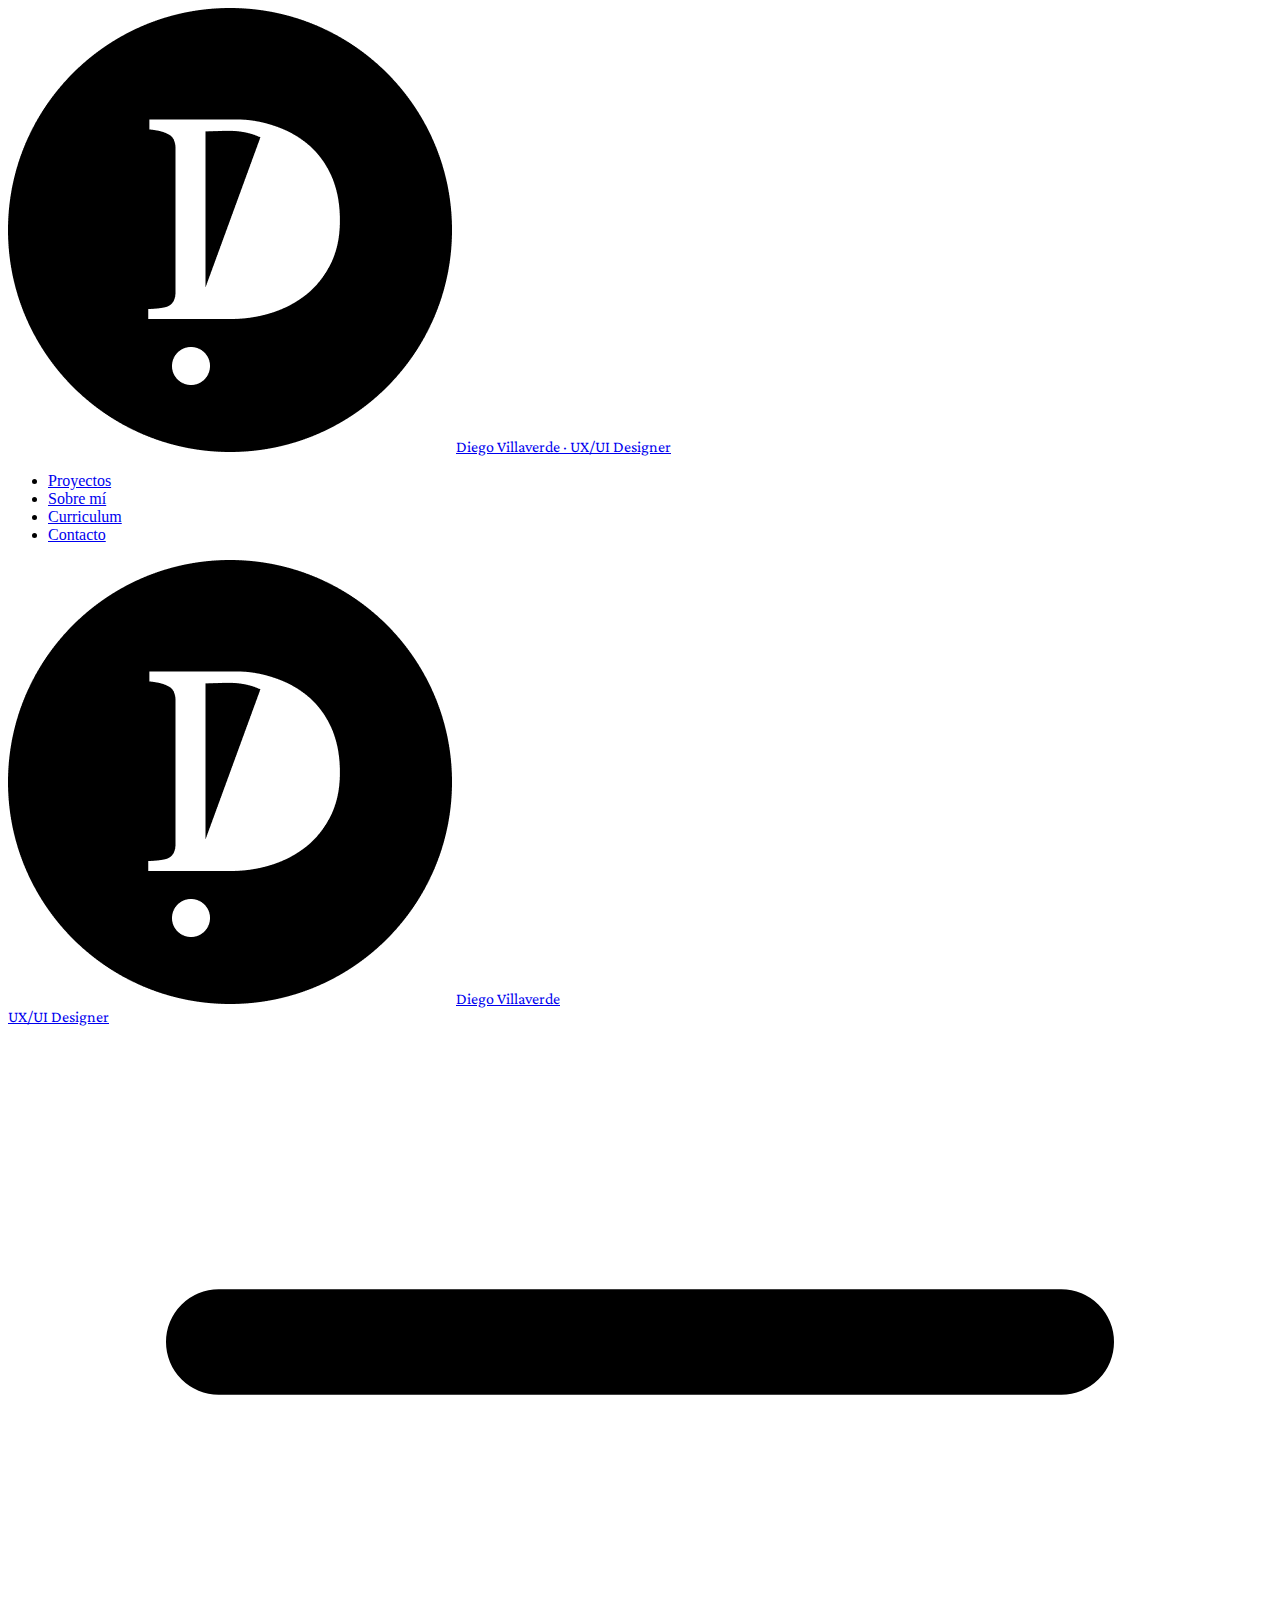
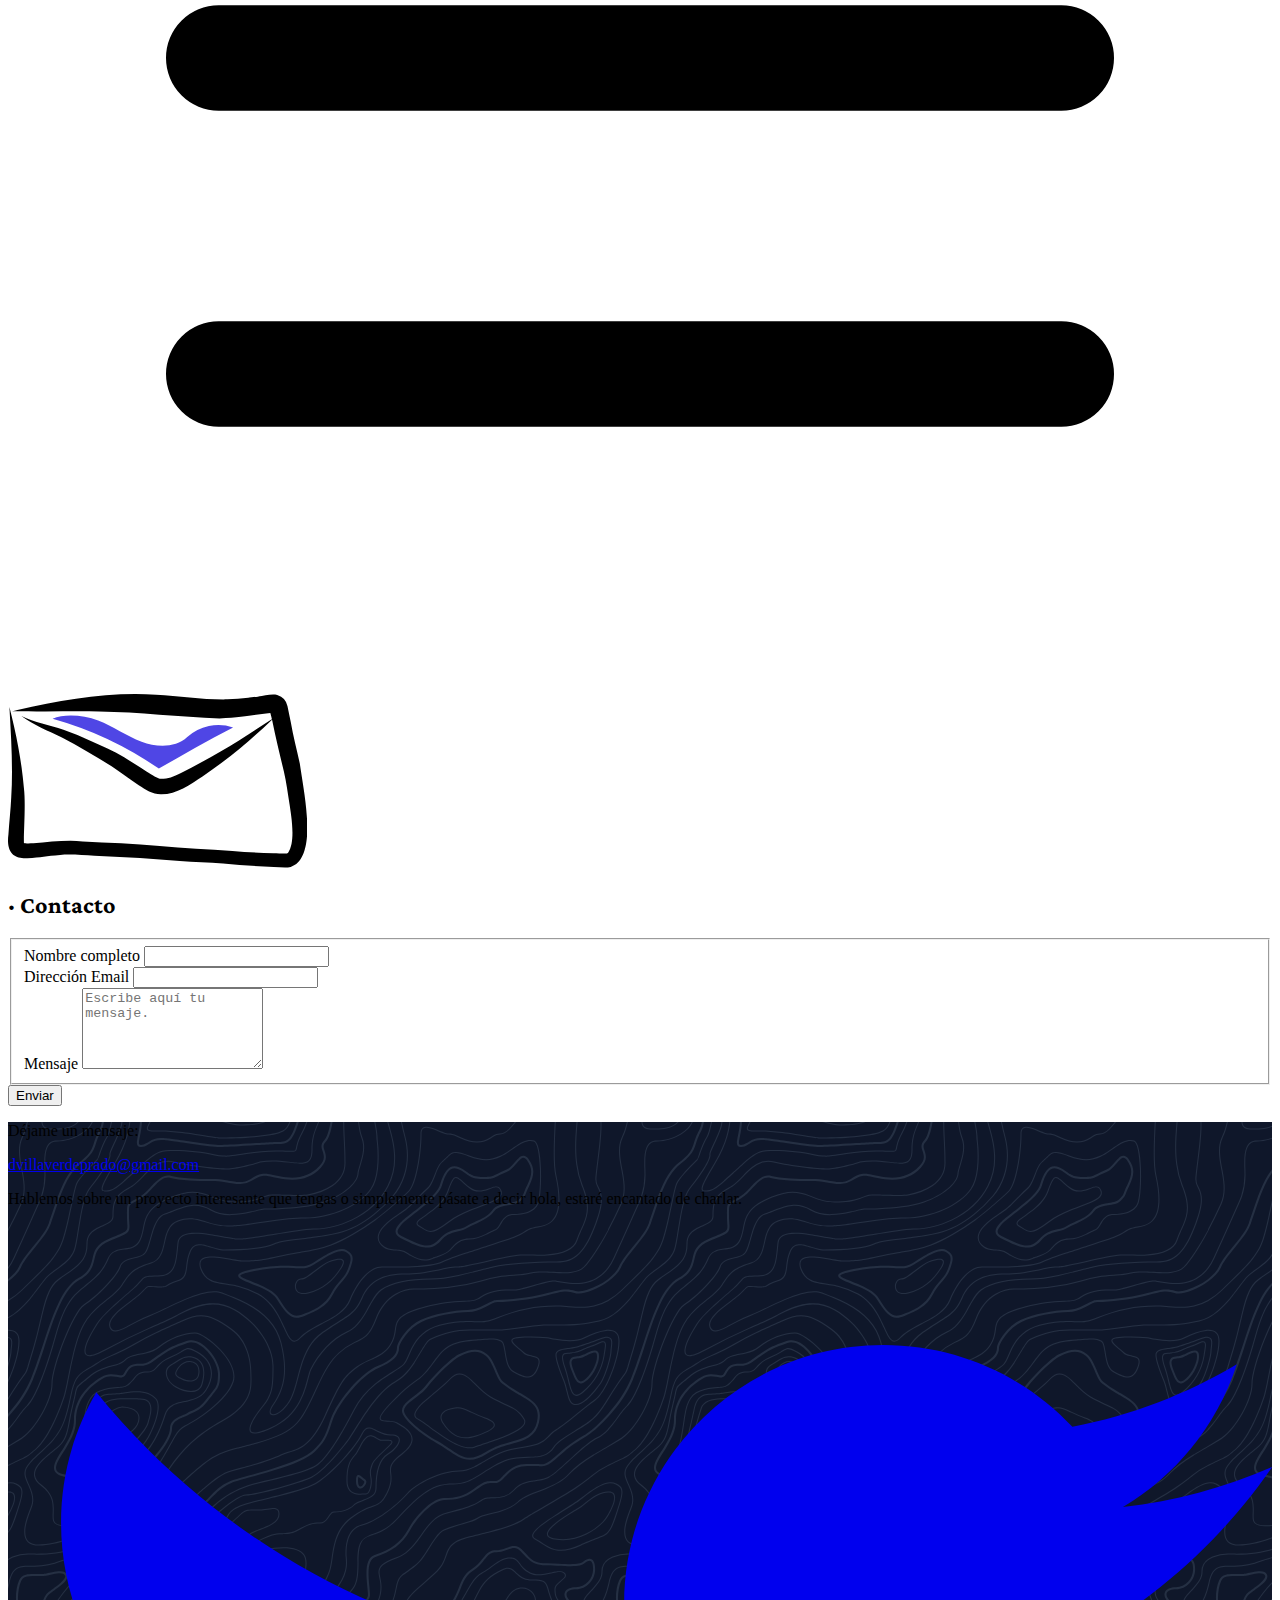
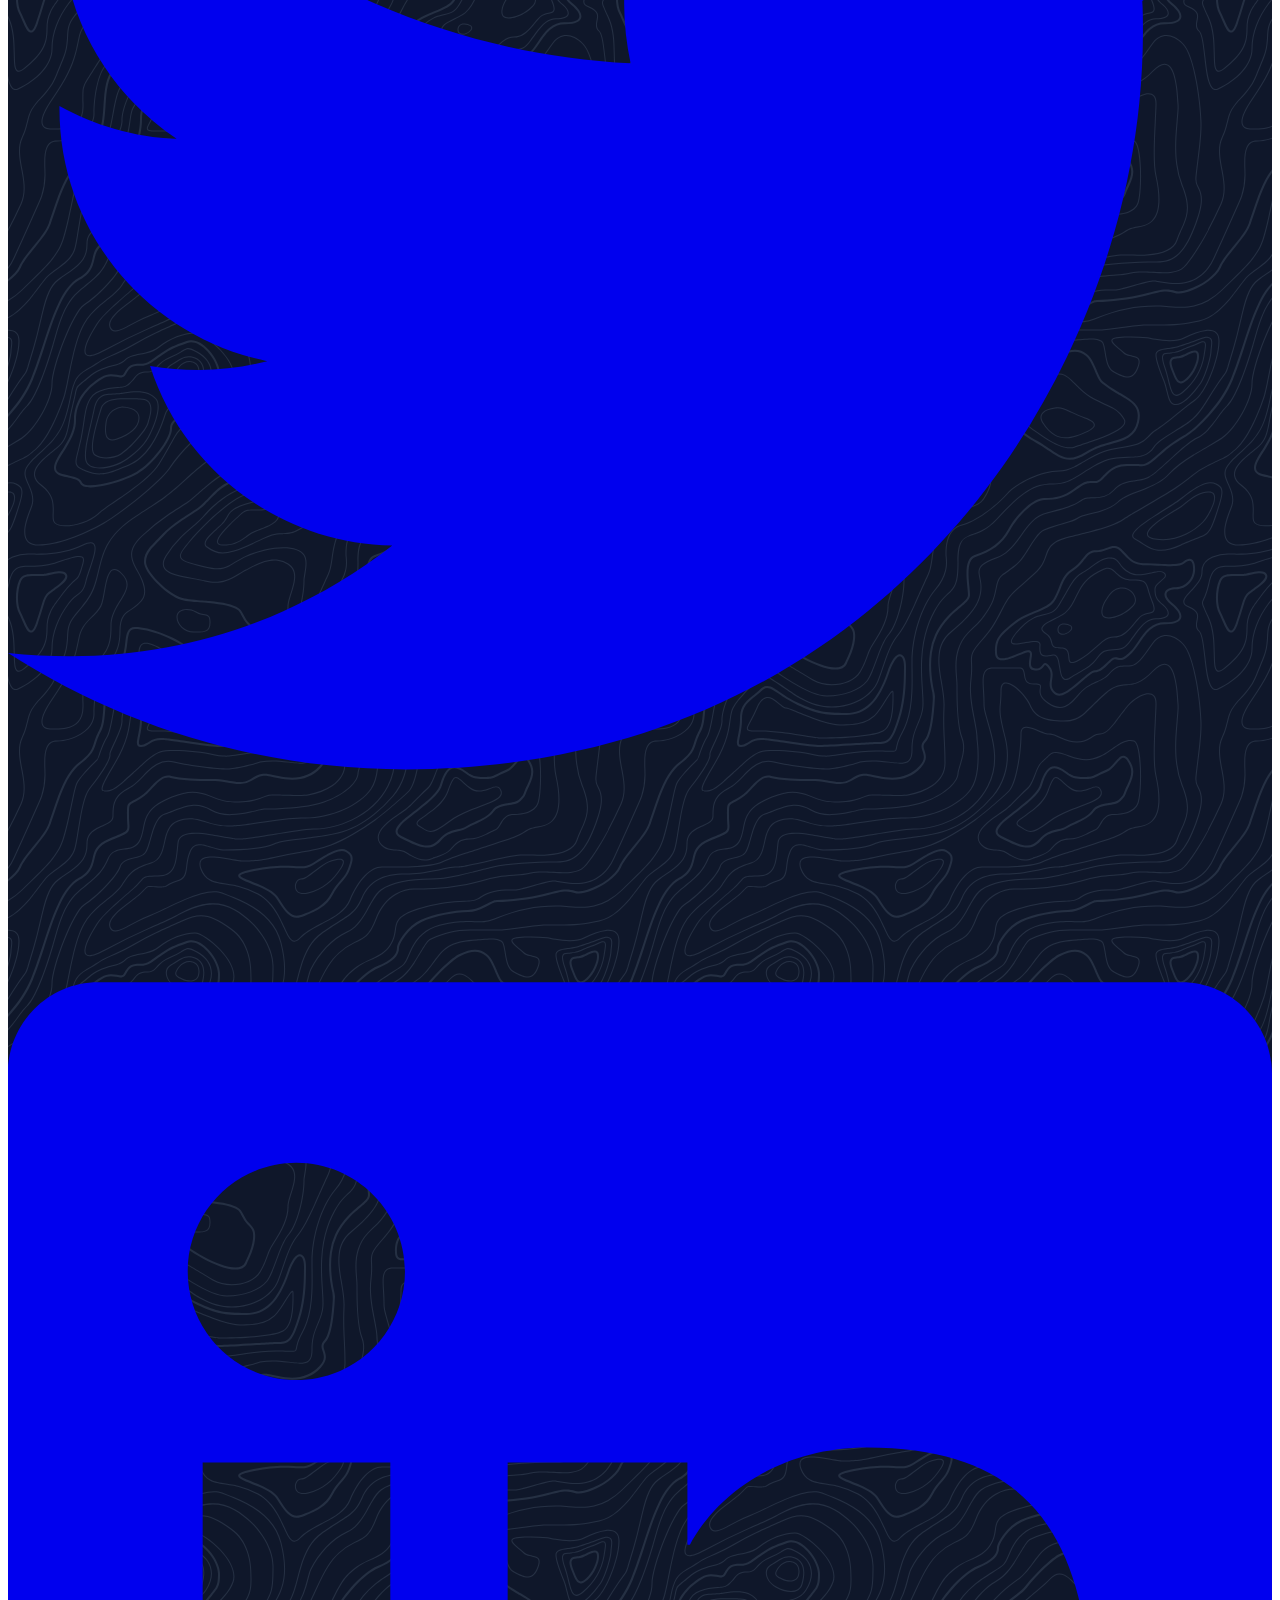
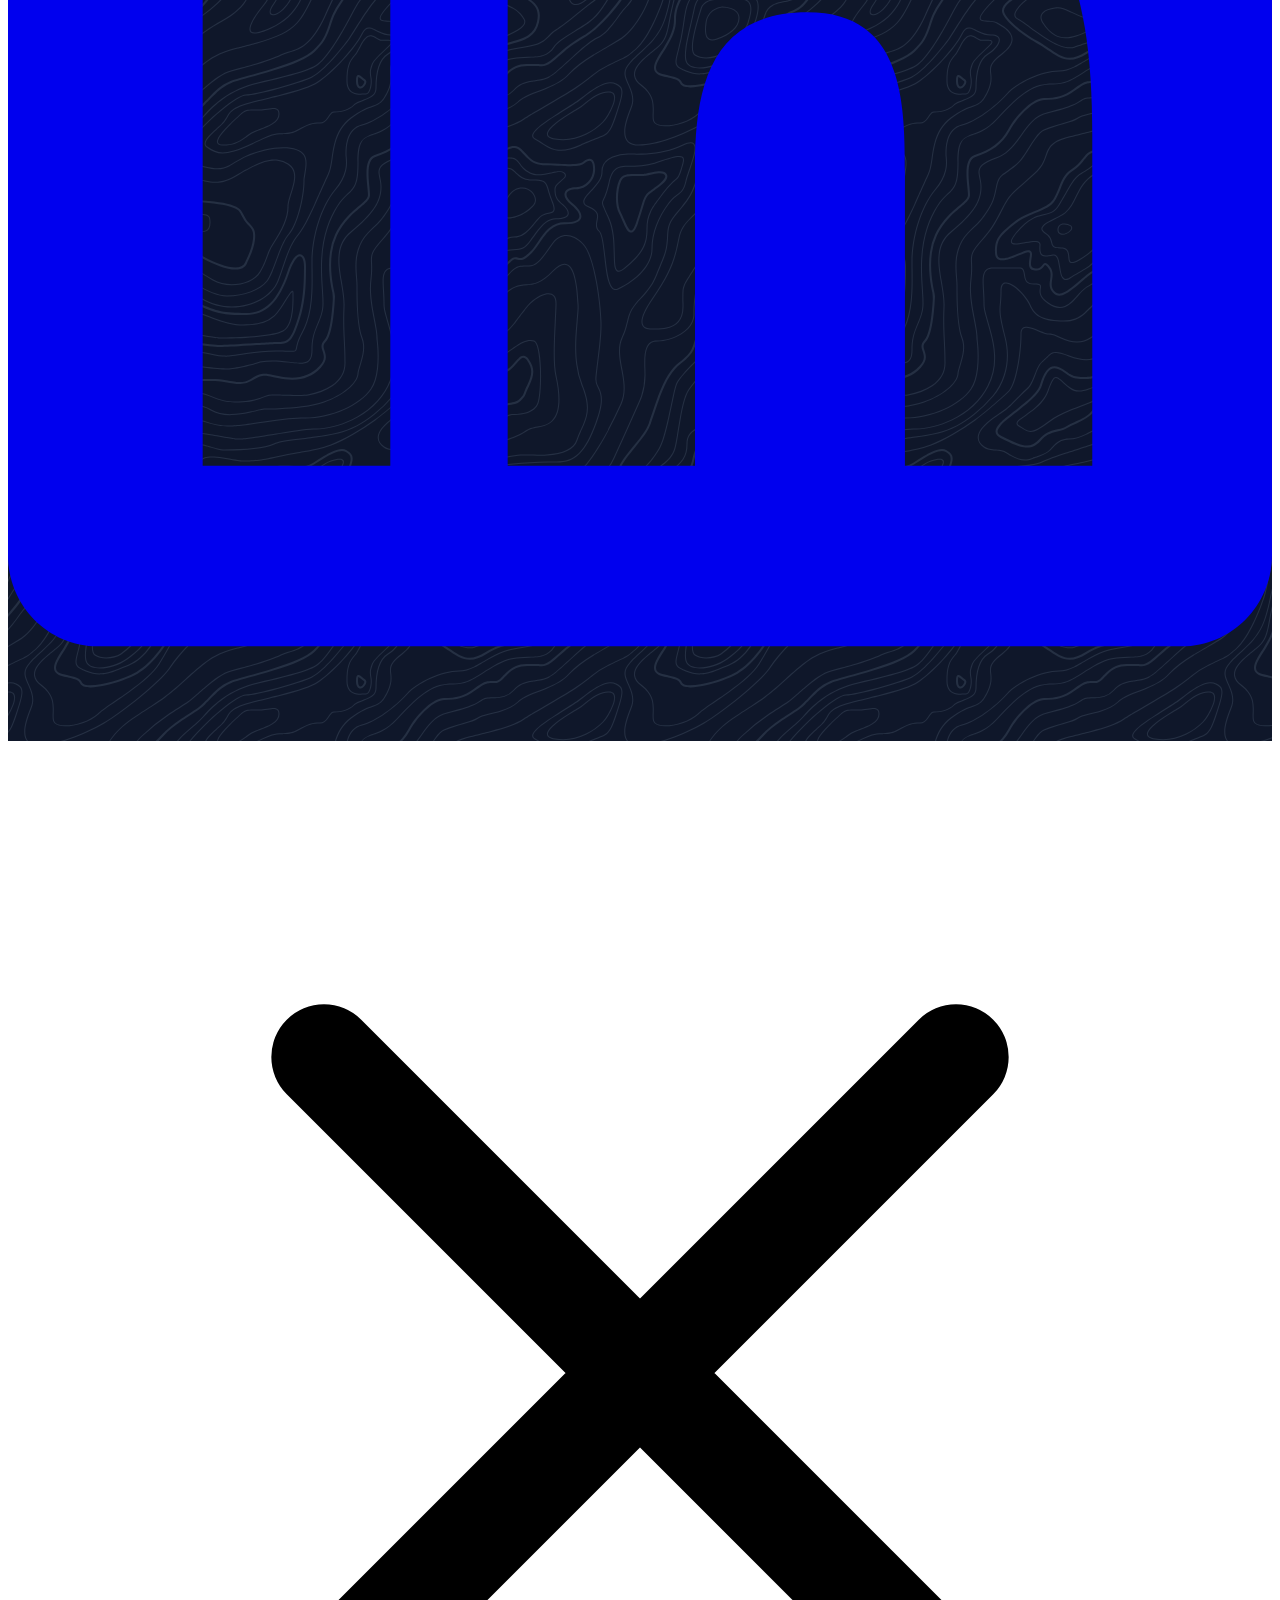
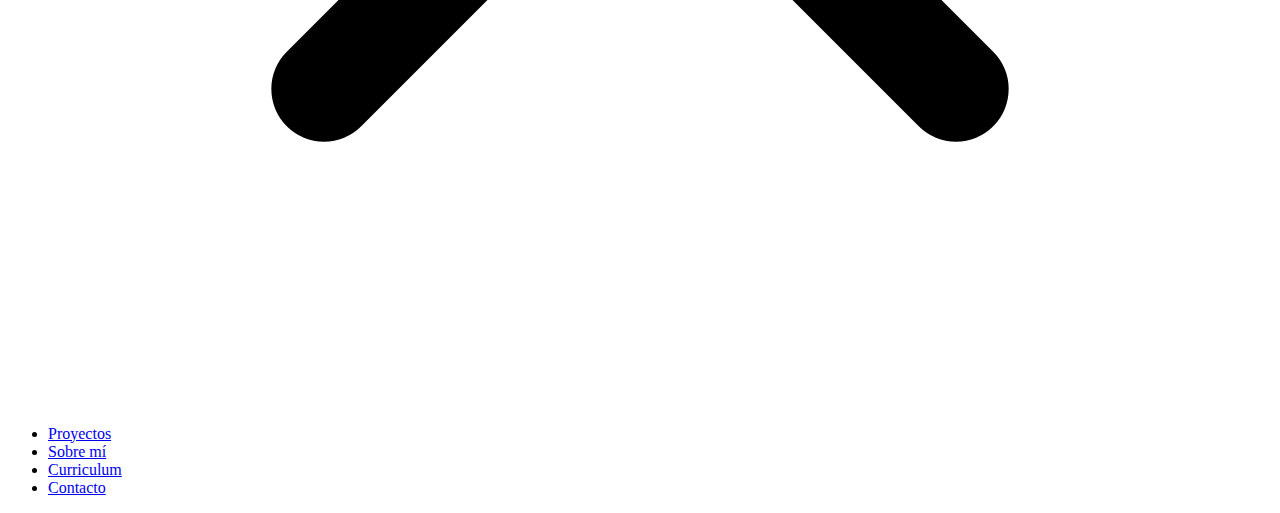
==== contact.html @ 335f811d "cambios pagina de contacto y efectos" ====
<!doctype html>
<html lang="es-ES">
<head>
  <meta charset="UTF-8">
  <meta name="viewport" content="width=device-width, initial-scale=1.0">
  <link rel="icon" type="image/x-icon" href="./pic/logo.png">
  <title>Diego Villaverde - UX Designer</title>

  <link rel="preconnect" href="https://fonts.googleapis.com">
  <link rel="preconnect" href="https://fonts.gstatic.com" crossorigin>
  <link href="https://fonts.googleapis.com/css2?family=Crimson+Pro:wght@300;400;500;700&display=swap" rel="stylesheet"> 
  <link href="/dist/output.css" rel="stylesheet">
  <link href="./style.css" rel="stylesheet">
</head>
<body class="opacity-0 transition duration-150 ease-in-out">

  <nav class="sticky top-0 bg-white z-10 hidden lg:block transition ease-in-out duration-300" id="navigation-xl">
    <div class="container mx-auto px-4 py-4">
      <div class="flex items-center justify-between">
        <div class="flex items-center">
          <a href="./"><img class="w-20" src="./pic/logo.png" alt="logo"></a>
          <a class="pl-8 text-2xl font-serif-main" href="./">Diego Villaverde · <span class="text-xl text-gray-500">UX/UI Designer</span></a>
        </div>
        
        <ul class="flex -mr-2">
          <li class="pl-2"><a class="hover:underline py-2 px-4" href="#">Proyectos</a></li>
          <li class="pl-2"><a class="hover:underline py-2 px-4" href="#">Sobre mí</a></li>
          <li class="pl-2"><a class="hover:underline py-2 px-4" href="#">Curriculum</a></li>
          <li class="pl-2"><a class="hover:underline py-2 px-4" href="./contact.html">Contacto</a></li>
        </ul>
      </div>
    </div>
  </nav>

  <nav class="sticky top-0 bg-white z-10 lg:hidden transition ease-in-out duration-300" id="navigation-sm">
    <div class="container mx-auto px-4">
      <div class="flex items-center justify-between">
        <div class="flex items-center">
          <a href=""><img class="w-14" src="./pic/logo.png" alt="logo"></a>
          <a class="pl-3 font-serif-main text-xl" href="#">Diego Villaverde<br><span class="text-lg text-gray-500">UX/UI Designer</span></a>
        </div>

        <div class="cursor-pointer p-8 -mr-4 -mt-4s" id="open-nav">
          <svg xmlns="http://www.w3.org/2000/svg" class="h-10 w-10" fill="none" viewBox="0 0 24 24" stroke="currentColor">
            <path stroke-linecap="round" stroke-linejoin="round" stroke-width="2" d="M4 6h16M4 12h16M4 18h16" />
          </svg>
        </div>
      </div>
    </div>
  </nav>

  <div class="container mx-auto px-4 my-12 sm:my-24">

    <svg class="mx-auto w-20 sm:w-36 md:w-48 xl:w-72" data-name="Layer 1" xmlns="http://www.w3.org/2000/svg" width="299.31481" height="173.53648" viewBox="0 0 299.31481 173.53648" xmlns:xlink="http://www.w3.org/1999/xlink"><path d="M749.15855,485.46741c-1.01211-17.50985-5.28995-40.30276-7.01639-52.6523-2.9927-13.94468-6.686-27.73117-9.08621-41.801-1.08858-5.08766-2.01451-10.20934-3.15944-15.28438-.00892-.04461-.01861-.08846-.028-.13307-.00433-.01951-.00765-.03939-.01224-.0589l.00408.02907a14.78423,14.78423,0,0,0-10.28263-11.36242c-6.41193-1.28145-12.833.97449-19.21,1.6075,5.98848-.7889-7.47679.9694-9.78117,1.20369-6.89325.75423-13.81887,1.21847-20.744,1.55486-23.88864.46042-47.6006-3.25924-71.4051-4.67619-46.74247-3.06753-93.26774,4.93954-138.6774,15.31752q-2.68831.66482-5.3858,1.29394c5.3909.102,10.7818-.0283,16.17321.02664,23.58985.59247,47.18377-.45787,70.7703.2557,40.28441.5035,80.318,5.55036,120.54882,6.86941,26.67714-.93843,36.21153-4.24624,50.8151-5.47911.35793,1.18316.69725,2.46231,1.5727,6.20657-.82574.53346-1.64918,1.0701-2.4762,1.60088-16.38175,10.40768-32.43489,21.34793-49.30587,30.96428-12.76011,7.18375-25.49269,14.46055-38.63164,20.93557-8.89884,4.25885-12.82615,6.14054-20.70345,6.12869-4.609-.12275-22.30139-13.03494-36.65691-21.62606-10.45344-6.22175-21.60031-11.155-32.74285-15.9917A280.52462,280.52462,0,0,0,505.832,398.99885c-14.09548-4.47492-28.89993-7.35316-42.13729-13.712,12.30735,9.35938,26.814,14.71331,40.5809,21.44455,16.9263,8.89437,33.41971,18.65987,49.64952,28.76443,9.27869,6.00326,17.88945,12.969,27.15642,18.99078,6.84047,4.42928,14.199,9.38066,22.68379,9.07423,15.43441-.25226,28.6427-9.78538,41.09-17.92119,12.74354-8.6476,25.16357-17.77039,37.06684-27.54621,11.16064-9.33466,21.9093-19.17459,32.44968-29.205.052.22345.0979.41976.15373.66016,3.38862,17.05708,7.53772,33.93762,11.65368,50.82517,2.56085,10.89053,3.94184,22.02147,5.71417,33.05719,1.32465,9.31272,6.57253,37.4634-1.44218,48.4336-.1262.13167-.28553.2956-.48285.49649-.09127.05748-.19019.10184-.284.15525.04486-.01963.08667-.041.13231-.0594a.84841.84841,0,0,1-.32913.167c-.10274.05366-.19885.11943-.3049.1666a1.74491,1.74491,0,0,1,.23174-.143c-1.80929.49164-8.34308-.09382-13.67152-.14965-13.66055-.39171-27.317-.93766-40.91639-2.35116-24.25268-2.18022-48.62519-2.50832-72.85594-5.03526-25.5906-2.37869-51.27551-3.106-76.92729-4.47581-16.48271-1.58022-32.85069.61784-49.2559,1.91547-2.2669.10886-4.53712.22907-6.80657.14443-.43874-.07151-.84537-.11613-1.14237-.13741-.5267-.11039-1.0483-.23735-1.5643-.39095-.40076-10.10176,1.91127-38.45268-.00382-54.77809-2.236-27.38854-7.81765-54.43482-14.5072-81.051,1.64894,30.10885,3.72055,60.34567,1.79986,90.48714-.60293,12.28428-1.96378,24.51183-2.78366,36.78068-2.6827,20.26279,7.41179,24.41571,18.82889,23.8639,14.151-.8622,18.65248-2.36059,32.88435-3.35765,11.41608-.72721,22.83319.2789,34.23245.85863q42.74149,1.59464,85.36035,5.28447c14.41848,1.11879,28.89586,1.1569,43.30873,2.38085,16.885,1.61095,33.781,3.01068,50.74091,3.51011,5.6494.02817,11.37453,1.3829,16.94337.00407C750.70933,530.92335,750.38989,500.28207,749.15855,485.46741Z" transform="translate(-450.3426 -363.23176)"/><path d="M729.68441,522.51628c-.09586.04194-.1856.08477-.27.13117.02677-.00727.04844-.01568.07316-.02358Q729.587,522.57187,729.68441,522.51628Z" transform="translate(-450.3426 -363.23176)"/><path d="M494.91174,387.87026a351.8864,351.8864,0,0,1,106.29068,49.95532c24.20534-14.09343,48.41069-28.18686,74.246-41.19075a46.23746,46.23746,0,0,0-45.84084,9.67535c-11.7799,11.02141-30.55636,10.39017-45.6664,4.74s-28.397-15.42357-43.45771-21.20394S506.72965,383.09377,494.91174,387.87026Z" transform="translate(-450.3426 -363.23176)" fill="#4f46e5"/></svg>

    <section class="py-0 sm:py-20 w-full lg:w-1/2 mx-auto">
      <h2 class="text-3xl sm:text-4xl font-serif-main underline">· Contacto</h2>
      <form class="mt-14" action="https://formspree.io/f/mdobkrkk" method="POST">
        <fieldset id="fs-frm-inputs">
          <div class="">
            <label for="full-name">Nombre completo</label>
            <input class="block border border-gray-300 rounded-md px-4 py-2 mt-2 w-full" type="text" name="name" id="full-name" required="">
          </div>

          <div class="mt-10">
            <label for="email-address">Dirección Email</label>
            <input class="block border border-gray-300 rounded-md px-4 py-2 mt-2 w-full" type="email" name="_replyto" id="email-address" required="">
          </div>

          <div class="mt-10">
            <label for="message">Mensaje</label>
            <textarea class="block border border-gray-300 rounded-md px-4 py-2 mt-2 w-full" rows="5" name="message" id="message" placeholder="Escribe aquí tu mensaje." required=""></textarea>
          </div>

          <input type="hidden" name="_subject" id="email-subject" value="Formulario de contacto">
        </fieldset>
        <button type="submit" class="w-full sm:w-auto mt-8 inline-flex justify-center py-2 px-6 border border-transparent shadow-sm font-medium rounded-md text-white bg-indigo-600 hover:bg-indigo-700 focus:outline-none focus:ring-2 focus:ring-offset-2 focus:ring-indigo-500">
          Enviar
        </button>
      </form>
    </section>  
    
  </div>

  <footer class="text-slate-100 py-10">
    <div class="container px-4 mx-auto">
      <p class="text-3xl lg:text-5xl">
        Déjame un mensaje:
      </p>
      <p class="text-2xl sm:text-3xl break-words sm:break-normal lg:text-5xl pt-4">
        <a class="hover:underline" href="mailto:dvillaverdeprado@gmail.com">dvillaverdeprado@gmail.com</a>
      </p>

      <p class="pt-14 text-lg lg:text-2xl">Hablemos sobre un proyecto interesante que tengas o simplemente pásate a decir hola, estaré encantado de charlar.</p>
      <div class="text-white pt-10 text-center sm:text-left">
        <a class="-ml-2 p-2 mr-1" href="https://twitter.com/DiegoVp93" target="_blank">
          <svg aria-hidden="true" focusable="false" data-prefix="fab" data-icon="twitter" class="w-10 h-10 inline" role="img" xmlns="http://www.w3.org/2000/svg" viewBox="0 0 512 512"><path fill="currentColor" d="M459.4 151.7c.325 4.548 .325 9.097 .325 13.65 0 138.7-105.6 298.6-298.6 298.6-59.45 0-114.7-17.22-161.1-47.11 8.447 .974 16.57 1.299 25.34 1.299 49.06 0 94.21-16.57 130.3-44.83-46.13-.975-84.79-31.19-98.11-72.77 6.498 .974 12.99 1.624 19.82 1.624 9.421 0 18.84-1.3 27.61-3.573-48.08-9.747-84.14-51.98-84.14-102.1v-1.299c13.97 7.797 30.21 12.67 47.43 13.32-28.26-18.84-46.78-51.01-46.78-87.39 0-19.49 5.197-37.36 14.29-52.95 51.65 63.67 129.3 105.3 216.4 109.8-1.624-7.797-2.599-15.92-2.599-24.04 0-57.83 46.78-104.9 104.9-104.9 30.21 0 57.5 12.67 76.67 33.14 23.72-4.548 46.46-13.32 66.6-25.34-7.798 24.37-24.37 44.83-46.13 57.83 21.12-2.273 41.58-8.122 60.43-16.24-14.29 20.79-32.16 39.31-52.63 54.25z"></path></svg>
        </a>
        <a class="p-2" href="https://www.linkedin.com/in/diego-villaverde/" target="_blank">
          <svg aria-hidden="true" focusable="false" data-prefix="fab" data-icon="linkedin" class="w-10 h-10 inline" role="img" xmlns="http://www.w3.org/2000/svg" viewBox="0 0 448 512"><path fill="currentColor" d="M416 32H31.9C14.3 32 0 46.5 0 64.3v383.4C0 465.5 14.3 480 31.9 480H416c17.6 0 32-14.5 32-32.3V64.3c0-17.8-14.4-32.3-32-32.3zM135.4 416H69V202.2h66.5V416zm-33.2-243c-21.3 0-38.5-17.3-38.5-38.5S80.9 96 102.2 96c21.2 0 38.5 17.3 38.5 38.5 0 21.3-17.2 38.5-38.5 38.5zm282.1 243h-66.4V312c0-24.8-.5-56.7-34.5-56.7-34.6 0-39.9 27-39.9 54.9V416h-66.4V202.2h63.7v29.2h.9c8.9-16.8 30.6-34.5 62.9-34.5 67.2 0 79.7 44.3 79.7 101.9V416z"></path></svg>
        </a>
      </div>
    </div>
  </footer>

  <div class="bg-white z-20 fixed inset-0 overflow-y-auto lg:hidden transition-all ease-in-out duration-150 transform translate-x-full" id="menu_sm">
    <div class="absolute right-0">
      <div class="p-8 cursor-pointer" id="close-nav">
        <svg xmlns="http://www.w3.org/2000/svg" class="h-10 w-10" fill="none" viewBox="0 0 24 24" stroke="currentColor">
          <path stroke-linecap="round" stroke-linejoin="round" stroke-width="2" d="M6 18L18 6M6 6l12 12" />
        </svg>
      </div>
    </div>
    <div class="h-full w-full flex items-center justify-center">
      <ul class="flex flex-col w-full text-center text-3xl">
        <li class="pb-4"><a class="block py-4" href="#">Proyectos</a></li>
        <li class="pb-4"><a class="block py-4" href="#">Sobre mí</a></li>
        <li class="pb-4"><a class="block py-4" href="#">Curriculum</a></li>
        <li class="pb-4"><a class="block py-4" href="#">Contacto</a></li>
      </ul>
    </div>
  </div>

  <script
    src="https://code.jquery.com/jquery-3.6.0.slim.min.js"
    integrity="sha256-u7e5khyithlIdTpu22PHhENmPcRdFiHRjhAuHcs05RI="
    crossorigin="anonymous">
  </script>
  <script src="main.js"></script> 
</body>
</html>
---- style.css ----
.font-serif-main {
    font-family: 'Crimson Pro', serif;
}

footer {
    background-color: #0f172a;
background-image: url("data:image/svg+xml,%3Csvg xmlns='http://www.w3.org/2000/svg' width='600' height='600' viewBox='0 0 600 600'%3E%3Cpath fill='%23475569' fill-opacity='0.4' d='M600 325.1v-1.17c-6.5 3.83-13.06 7.64-14.68 8.64-10.6 6.56-18.57 12.56-24.68 19.09-5.58 5.95-12.44 10.06-22.42 14.15-1.45.6-2.96 1.2-4.83 1.9l-4.75 1.82c-9.78 3.75-14.8 6.27-18.98 10.1-4.23 3.88-9.65 6.6-16.77 8.84-1.95.6-3.99 1.17-6.47 1.8l-6.14 1.53c-5.29 1.35-8.3 2.37-10.54 3.78-3.08 1.92-6.63 3.26-12.74 5.03a384.1 384.1 0 0 1-4.82 1.36c-2.04.58-3.6 1.04-5.17 1.52a110.03 110.03 0 0 0-11.2 4.05c-2.7 1.15-5.5 3.93-8.78 8.4a157.68 157.68 0 0 0-6.15 9.2c-5.75 9.07-7.58 11.74-10.24 14.51a50.97 50.97 0 0 1-4.6 4.22c-2.33 1.9-10.39 7.54-11.81 8.74a14.68 14.68 0 0 0-3.67 4.15c-1.24 2.3-1.9 4.57-2.78 8.87-2.17 10.61-3.52 14.81-8.2 22.1-4.07 6.33-6.8 9.88-9.83 12.99-.47.48-.95.96-1.5 1.48l-3.75 3.56c-1.67 1.6-3.18 3.12-4.86 4.9a42.44 42.44 0 0 0-9.89 16.94c-2.5 8.13-2.72 15.47-1.76 27.22.47 5.82.51 6.36.51 8.18 0 10.51.12 17.53.63 25.78.24 4.05.56 7.8.97 11.22h.9c-1.13-9.58-1.5-21.83-1.5-37 0-1.86-.04-2.4-.52-8.26-.94-11.63-.72-18.87 1.73-26.85a41.44 41.44 0 0 1 9.65-16.55c1.67-1.76 3.18-3.27 4.83-4.85.63-.6 3.13-2.96 3.75-3.57a71.6 71.6 0 0 0 1.52-1.5c3.09-3.16 5.86-6.76 9.96-13.15 4.77-7.42 6.15-11.71 8.34-22.44.86-4.21 1.5-6.4 2.68-8.6.68-1.25 1.79-2.48 3.43-3.86 1.38-1.15 9.43-6.8 11.8-8.72 1.71-1.4 3.26-2.81 4.7-4.3 2.72-2.85 4.56-5.54 10.36-14.67a156.9 156.9 0 0 1 6.1-9.15c3.2-4.33 5.9-7.01 8.37-8.07 3.5-1.5 7.06-2.77 11.1-4.02a233.84 233.84 0 0 1 7.6-2.2l2.38-.67c6.19-1.79 9.81-3.16 12.98-5.15 2.14-1.33 5.08-2.33 10.27-3.65l6.14-1.53c2.5-.63 4.55-1.2 6.52-1.82 7.24-2.27 12.79-5.06 17.15-9.05 4.05-3.72 9-6.2 18.66-9.9l4.75-1.82c1.87-.72 3.39-1.31 4.85-1.91 10.1-4.15 17.07-8.32 22.76-14.4 6.05-6.45 13.95-12.4 24.49-18.92 1.56-.96 7.82-4.6 14.15-8.33v-64.58c-4 8.15-8.52 14.85-12.7 17.9-2.51 1.82-5.38 4.02-9.04 6.92a1063.87 1063.87 0 0 0-6.23 4.98l-1.27 1.02a2309.25 2309.25 0 0 1-4.87 3.9c-7.55 6-12.9 10.05-17.61 13.19-3.1 2.06-3.86 2.78-8.06 7.13-5.84 6.07-11.72 8.62-29.15 10.95-11.3 1.5-20.04 4.91-30.75 11.07-1.65.94-7.27 4.27-6.97 4.1-2.7 1.58-4.69 2.69-6.64 3.66-5.63 2.8-10.47 4.17-15.71 4.17-17.13 0-41.44 11.51-51.63 22.83-12.05 13.4-31.42 27.7-45.25 31.16-7.4 1.85-11.85 7.05-14.04 14.69-1.26 4.4-1.58 8.28-1.58 13.82 0 .82.01.98.24 3.63.45 5.18.35 8.72-.77 13.26-1.53 6.2-4.89 12.6-10.59 19.43-13.87 16.65-22.88 46.58-22.88 71.68 0 2.39.02 4.26.06 8.75.12 10.8.1 15.8-.22 21.95-.56 11.18-2.09 20.73-5 29.3h-1.05c2.94-8.56 4.49-18.12 5.05-29.35.31-6.13.34-11.1.22-21.9-.04-4.48-.06-6.36-.06-8.75 0-25.32 9.07-55.47 23.12-72.32 5.6-6.72 8.88-12.99 10.38-19.03 1.09-4.4 1.18-7.85.74-12.93-.23-2.7-.24-2.86-.24-3.72 0-5.62.32-9.57 1.62-14.1 2.28-7.95 6.97-13.44 14.76-15.39 13.6-3.4 32.82-17.59 44.75-30.84C409 360.14 433.58 348.5 451 348.5c5.07 0 9.77-1.33 15.26-4.07 1.93-.96 3.9-2.05 6.58-3.62-.3.18 5.33-3.16 6.98-4.11 10.82-6.21 19.66-9.67 31.11-11.2 17.23-2.3 22.9-4.75 28.57-10.64 4.25-4.41 5.04-5.16 8.22-7.28 4.68-3.11 10.01-7.14 17.55-13.14a1113.33 1113.33 0 0 0 4.86-3.89l1.28-1.02a4668.54 4668.54 0 0 1 6.23-4.98c3.67-2.9 6.55-5.12 9.07-6.95 4.37-3.19 9.16-10.56 13.29-19.4v66.9zm0-116.23c-.62.01-1.27.06-1.95.13-6.13.63-13.83 3.45-21.83 7.45-3.64 1.82-8.46 2.67-14.17 2.71-4.7.04-9.72-.47-14.73-1.33-1.7-.3-3.26-.61-4.67-.93a31.55 31.55 0 0 0-3.55-.57 273.4 273.4 0 0 0-16.66-.88c-10.42-.16-17.2.74-17.97 2.73-.38.97.6 2.55 3.03 4.87 1.01.97 2.22 2.03 4.04 3.55a1746.07 1746.07 0 0 0 4.79 4.02c1.39 1.2 3.1 1.92 5.5 2.5.7.16.86.2 2.64.54 3.53.7 5.03 1.25 6.15 2.63 1.41 1.76 1.4 4.54-.15 8.88-2.44 6.83-5.72 10.05-10.19 10.33-3.63.23-7.6-1.29-14.52-5.06-4.53-2.47-6.82-7.3-8.32-15.26-.17-.87-.32-1.78-.5-2.86l-.43-2.76c-1.05-6.58-1.9-9.2-3.73-10.11-.81-.4-1.59-.74-2.36-1-2.27-.77-4.6-1.02-8.1-.92-2.29.07-14.7 1-13.77.93-20.55 1.37-28.8 5.05-37.09 14.99a133.07 133.07 0 0 0-4.25 5.44l-2.3 3.09-2.51 3.32c-4.1 5.36-7.06 8.48-10.39 11.12-.65.52-1.33 1.04-2.13 1.62l-4.11 2.94a106.8 106.8 0 0 0-5.16 3.99c-4.55 3.74-9.74 8.6-16.25 15.38-8.25 8.58-11.78 13.54-11.7 15.95.07 1.65 1.64 2.11 6.79 2.38 1.61.09 2.15.12 2.98.2 2.95.24 5.09.73 6.81 1.68 7.48 4.15 11.63 7.26 13.95 11.58 3.3 6.15.8 12.88-8.89 20.26-8.28 6.3-11.1 10.37-11.31 14.96-.06 1.17 0 1.93.26 4.43.69 6.47.25 10.65-2.8 17.42a44.23 44.23 0 0 1-4.16 7.53c-2.82 3.97-5.47 5.74-10.6 7.69-.43.16-3.34 1.23-4.27 1.59-1.8.68-3.38 1.36-5.01 2.14-4.18 2-8.4 4.6-13.1 8.24-8.44 6.51-13.23 14.56-15.98 25.06-1.1 4.2-1.55 6.81-2.8 15.21-1.26 8.6-2.17 12.64-4.08 16.55-2.1 4.28-11.93 26.59-12.97 28.88a382.7 382.7 0 0 1-6.37 13.41c-4.07 8.11-7.61 14.07-10.73 17.81-5.38 6.46-8.98 14.37-13.77 28.42a810.14 810.14 0 0 0-1.89 5.6c-1.8 5.35-2.96 8.6-4.26 11.85-6.13 15.32-25.43 26.31-46.46 26.31-11.2 0-20.58-2.74-31.02-8.55-5.6-3.13-4.55-2.42-22.26-14.54-14.33-9.8-17.7-10.73-20.47-6.9-.37.5-1.81 2.74-1.83 2.77a52.24 52.24 0 0 1-4.94 5.9c-.73.79-5.52 5.87-6.97 7.45-2.38 2.6-4.3 4.81-5.98 6.93a45.6 45.6 0 0 0-5.08 7.66c-1.29 2.57-1.9 5.25-2.66 10.6a997.6 997.6 0 0 1-.46 3.18h-1l.47-3.32c.77-5.45 1.4-8.2 2.75-10.9a46.54 46.54 0 0 1 5.2-7.84c1.7-2.14 3.63-4.38 6.03-6.98 1.45-1.59 6.24-6.68 6.96-7.46a51.58 51.58 0 0 0 4.84-5.78s1.47-2.26 1.86-2.8c3.25-4.5 7.08-3.44 21.84 6.67 17.67 12.08 16.62 11.38 22.19 14.48 10.3 5.73 19.5 8.43 30.53 8.43 20.65 0 39.57-10.77 45.54-25.69a219.7 219.7 0 0 0 4.24-11.8 6752.32 6752.32 0 0 0 1.88-5.6c4.83-14.16 8.47-22.14 13.96-28.73 3.05-3.66 6.56-9.57 10.6-17.61 1.97-3.93 4.04-8.31 6.35-13.38 1.03-2.28 10.88-24.61 12.98-28.91 1.85-3.79 2.75-7.76 4-16.25 1.24-8.44 1.7-11.07 2.81-15.32 2.8-10.7 7.71-18.94 16.33-25.6a73.18 73.18 0 0 1 13.29-8.35c1.66-.8 3.27-1.48 5.08-2.18.94-.36 3.86-1.43 4.28-1.59 4.95-1.88 7.44-3.55 10.14-7.33 1.35-1.9 2.68-4.3 4.06-7.37 2.97-6.58 3.39-10.59 2.72-16.9a27.13 27.13 0 0 1-.27-4.58c.22-4.94 3.21-9.24 11.7-15.7 9.33-7.11 11.66-13.34 8.62-19-2.2-4.09-6.25-7.12-13.55-11.17-1.57-.88-3.6-1.33-6.42-1.57-.8-.07-1.34-.1-2.95-.19-5.77-.3-7.63-.85-7.72-3.34-.1-2.81 3.5-7.87 11.97-16.69 6.53-6.8 11.75-11.69 16.33-15.45 1.79-1.47 3.42-2.72 5.2-4.03l4.12-2.94c.79-.58 1.46-1.08 2.1-1.59 3.26-2.6 6.16-5.65 10.21-10.94a383.2 383.2 0 0 0 2.5-3.32l2.31-3.09c1.8-2.39 3.04-4 4.29-5.48 8.47-10.17 16.98-13.96 37.27-15.3-.44.02 12-.9 14.32-.98 3.62-.1 6.05.16 8.46.98.8.27 1.62.62 2.47 1.04 2.27 1.14 3.17 3.87 4.27 10.85l.44 2.76c.17 1.07.33 1.97.5 2.83 1.44 7.69 3.62 12.29 7.8 14.57 6.76 3.68 10.6 5.15 13.99 4.94 4-.25 6.99-3.17 9.3-9.67 1.45-4.04 1.46-6.49.32-7.92-.9-1.12-2.28-1.62-5.57-2.27a55.8 55.8 0 0 1-2.67-.55c-2.54-.6-4.39-1.4-5.93-2.71a252.63 252.63 0 0 0-4.78-4.01 84.35 84.35 0 0 1-4.08-3.6c-2.73-2.6-3.86-4.43-3.28-5.95 1.02-2.64 7.82-3.54 18.93-3.37a230.56 230.56 0 0 1 16.73.88c2.76.39 3.2.49 3.68.6 1.4.3 2.95.62 4.62.91a82.9 82.9 0 0 0 14.56 1.32c5.56-.04 10.24-.86 13.73-2.6 8.1-4.05 15.89-6.9 22.17-7.56.7-.07 1.4-.11 2.05-.13v1zm0-100.94v1.5c-8.62 16.05-17.27 29.55-23.65 35.92-3.19 3.2-7.62 4.9-13.54 5.56-4.45.48-8.28.4-19.18-.2-9.91-.55-15.32-.44-20.52.78a84.05 84.05 0 0 1-15 2.11l-2.25.14c-12.49.75-19.37 1.78-32.72 5.74-4.5 1.33-9.27 2.49-14.3 3.48a246.27 246.27 0 0 1-32.6 3.97c-7.56.45-13.21.57-20.24.57-5.4 0-11.9 1.61-18 5.18-8.3 4.87-15.06 12.87-19.53 24.5a68.57 68.57 0 0 1-4.56 9.8c-3.6 6.2-6.92 8.99-13.38 12.18l-4.03 1.96a64.48 64.48 0 0 0-15.16 10.25c-8.2 7.33-13.72 16.63-22.54 35.6l-2.08 4.49c-7.3 15.7-11.5 23.3-17.35 29.87-7.7 8.66-20.25 14.42-40.31 20.08-4.37 1.23-19.04 5.08-19.24 5.13-6.92 1.87-11.68 3.34-15.63 4.92-10.55 4.22-18.71 10.52-36.38 26.52l-1.7 1.54c-8.58 7.76-13.41 11.9-18.81 15.88-3.95 2.9-8 5.67-12.97 8.91-2.06 1.34-10.3 6.6-12.33 7.94-11.52 7.5-18.53 13.04-24.62 20.08a62.01 62.01 0 0 0-6.44 8.85c-4.13 6.91-6.27 13.15-9.2 25.11l-1.54 6.26c-.6 2.45-1.15 4.54-1.72 6.58-2.97 10.7-6.9 17.36-14.78 26.91L69.6 491a148.51 148.51 0 0 0-4.19 5.3 23.9 23.9 0 0 0-3.44 6.28c-1.16 3.23-1.52 5.9-1.87 11.94-.58 10.05-1.42 15.04-4.63 22.67-1.57 3.72-5.66 14.02-6.41 15.8a73.46 73.46 0 0 1-3.57 7.4c-2.88 5.14-6.71 10.12-13.12 16.95-5.96 6.36-8.87 10.9-10.61 16a56.88 56.88 0 0 0-1.38 4.82l-.46 1.84h-1.03l.52-2.08c.52-2.09.92-3.49 1.4-4.9 1.8-5.25 4.78-9.9 10.84-16.36 6.35-6.78 10.13-11.7 12.97-16.77a72.5 72.5 0 0 0 3.52-7.29c.75-1.76 4.84-12.06 6.4-15.8 3.17-7.5 3.99-12.4 4.56-22.33.35-6.14.72-8.88 1.93-12.23a24.9 24.9 0 0 1 3.58-6.54c1.27-1.7 2.6-3.37 4.22-5.34l4.11-4.95c7.8-9.46 11.66-16 14.59-26.54.56-2.04 1.1-4.12 1.71-6.56l1.53-6.26c2.96-12.04 5.13-18.36 9.32-25.39 1.84-3.08 4-6.05 6.54-8.99 6.17-7.12 13.24-12.7 24.83-20.26 2.05-1.33 10.28-6.6 12.33-7.94 4.96-3.22 9-5.98 12.92-8.87 5.37-3.95 10.19-8.08 18.74-15.82l1.7-1.54c17.76-16.09 25.98-22.43 36.67-26.7 4-1.6 8.8-3.09 15.75-4.96.21-.06 14.87-3.9 19.22-5.13 19.9-5.61 32.32-11.31 39.85-19.78 5.76-6.48 9.93-14.02 17.18-29.64l2.09-4.5c8.87-19.07 14.44-28.46 22.77-35.9a65.48 65.48 0 0 1 15.38-10.4l4.04-1.97c6.3-3.1 9.47-5.77 12.96-11.77a67.6 67.6 0 0 0 4.48-9.67c4.56-11.84 11.47-20.02 19.97-25 6.25-3.66 12.93-5.32 18.5-5.32 7.01 0 12.65-.12 20.17-.57a245.3 245.3 0 0 0 32.47-3.96c5-.98 9.75-2.13 14.22-3.45 13.43-3.98 20.38-5.02 32.94-5.78l2.24-.14c5.76-.37 9.8-.9 14.85-2.09 5.31-1.25 10.79-1.35 22.6-.7 9.04.5 12.84.58 17.21.1 5.71-.62 9.94-2.26 12.95-5.26 6.44-6.45 15.3-20.37 24.35-36.72zm0 450.21c-1.28-4.6-2.2-10.55-3.33-20.25l-.24-2.04-.23-2.03c-1.82-15.7-3.07-21.98-5.55-24.47-2.46-2.46-3.04-5.03-2.52-8.64.1-.6.18-1.1.39-2.15.69-3.54.77-5.04.08-6.84-.91-2.38-3.31-4.41-7.79-6.26-5.08-2.09-6.52-4.84-4.89-8.44.66-1.45 1.79-3.02 3.52-5.01 1.04-1.2 5.48-5.96 5.08-5.53 6.15-6.7 8.98-11.34 8.98-16.48a15.2 15.2 0 0 1 6.5-12.89v1.26a14.17 14.17 0 0 0-5.5 11.63c0 5.47-2.93 10.29-9.24 17.16.38-.42-4.04 4.33-5.07 5.5-1.67 1.93-2.75 3.43-3.36 4.77-1.37 3.04-.23 5.22 4.36 7.1 4.71 1.95 7.32 4.16 8.34 6.83.78 2.04.7 3.67-.03 7.4-.2 1.03-.3 1.51-.38 2.09-.48 3.33.03 5.59 2.23 7.8 2.74 2.74 3.98 8.96 5.84 25.06l.24 2.03.23 2.04c.82 7.01 1.53 12.06 2.34 16.03v4.33zm0-62.16c-1.4-3.13-4.43-9.9-4.95-11.17-1.02-2.53-1.25-3.8-.91-5.18.2-.84 2.05-4.68 2.32-5.33a70.79 70.79 0 0 0 3.54-11.2v3.99a62.82 62.82 0 0 1-2.62 7.6c-.31.75-2.09 4.46-2.27 5.18-.28 1.12-.08 2.22.87 4.57.41 1.02 2.5 5.7 4.02 9.09v2.45zm0-85.09c-1.65 1.66-3.66 2.9-6.4 4.13-.25.1-13.97 5.47-20.4 8.43-9.35 4.32-16.7 5.9-23.03 5.25-5.08-.53-9.02-2.25-14.77-5.92l-3.2-2.07a77.4 77.4 0 0 0-5.44-3.27c-4.05-2.18-3.25-5.8 1.47-10.47 3.71-3.68 9.6-7.93 18.73-13.8l4.46-2.82c17.95-11.33 18.22-11.5 22.27-14.74 11.25-9 19.69-14.02 26.31-15.1v1.02c-6.37 1.1-14.62 6-25.69 14.86-4.1 3.28-4.34 3.44-22.36 14.8a652.4 652.4 0 0 0-4.45 2.83c-9.07 5.83-14.92 10.05-18.57 13.66-4.31 4.28-4.95 7.13-1.7 8.88 1.7.91 3.29 1.88 5.5 3.3l3.2 2.08c5.64 3.59 9.45 5.25 14.34 5.76 6.13.64 13.32-.9 22.52-5.15 6.46-2.98 20.18-8.35 20.4-8.44 3.04-1.37 5.1-2.71 6.81-4.69v1.47zm0-41.37v1c-6.56.26-12.11 3.13-19.71 9.08l-4.63 3.68a51.87 51.87 0 0 1-4.4 3.14c-.82.52-5.51 3.33-6.22 3.76-3.31 2-6.15 3.8-8.87 5.6a112.61 112.61 0 0 0-8.16 5.92c-4.61 3.72-7.4 6.9-7.97 9.35-.63 2.67 1.48 4.53 7.05 5.46 10.7 1.78 20.92-.05 30.45-4.65a61.96 61.96 0 0 0 17.1-12.2 41.8 41.8 0 0 0 5.36-7.42v1.92a38.94 38.94 0 0 1-4.64 6.19 62.95 62.95 0 0 1-17.39 12.41c-9.7 4.68-20.13 6.55-31.05 4.73-6.06-1-8.65-3.29-7.85-6.67.64-2.74 3.53-6.05 8.31-9.9 2.35-1.9 5.1-3.88 8.24-5.97 2.73-1.82 5.58-3.61 8.9-5.62.72-.44 5.4-3.24 6.22-3.75 1.26-.8 2.6-1.76 4.3-3.09.8-.62 3.9-3.1 4.63-3.67 7.77-6.1 13.49-9.04 20.33-9.3zm0-154.6v1c-1.75-.24-4.3.23-7.82 1.55-10.01 3.75-13.8 5.07-19.15 6.76-1.78.56-2.63.83-3.87 1.24-1.48.5-3.16.76-6.74 1.16a1550.34 1550.34 0 0 0-2.64.3c-7.8.94-11.28 2.47-11.28 6.07 0 4.45 2.89 13.18 7.96 25.81a57.34 57.34 0 0 1 2.33 7.6 258.32 258.32 0 0 1 .84 3.46c1.86 7.62 3.17 10.71 5.56 11.67 2.21.88 4.7.6 7.47-.72 3.48-1.69 7.22-4.94 11.2-9.47 1.52-1.7 2.97-3.49 4.59-5.57l3.16-4.1c2.59-3.23 6.07-12.21 8.39-20.23v3.45c-2.29 7.2-5.27 14.5-7.61 17.41-.44.55-2.67 3.46-3.15 4.09-1.63 2.1-3.1 3.9-4.62 5.62-4.08 4.61-7.9 7.94-11.53 9.7-2.99 1.44-5.77 1.75-8.28.74-2.84-1.13-4.2-4.34-6.15-12.35a2097.48 2097.48 0 0 1-.84-3.46c-.8-3.2-1.47-5.45-2.28-7.46-5.14-12.8-8.04-21.55-8.04-26.19 0-4.37 3.84-6.06 12.16-7.07a160.9 160.9 0 0 1 2.65-.3c3.5-.39 5.15-.64 6.53-1.1 1.26-.42 2.1-.7 3.88-1.26 5.34-1.68 9.11-3 19.1-6.74 3.53-1.32 6.22-1.84 8.18-1.61zM0 292c10.13-11.31 18.13-23.2 23.07-35.39 3.3-8.14 6.09-16.12 10.81-30.55l1.59-4.84c6.53-19.94 10.11-29.82 14.77-39.56 6.07-12.72 12.55-21.18 20.27-25.54 6.66-3.76 10.2-7.86 12.22-13.15a46.6 46.6 0 0 0 1.86-6.58c1.23-5.2 2.05-7.59 3.93-10.36 2.45-3.62 6.27-6.53 12.1-8.96 15.78-6.58 16.73-7.04 18.05-9.01.65-.98.83-2.15.74-4.51-.03-.73-.23-3.82-.24-4A93.8 93.8 0 0 1 119 94c0-10.04.18-11.37 2.37-13.15.52-.42 1.13-.8 2.07-1.3.27-.14 2.18-1.12 2.84-1.48a68.4 68.4 0 0 0 9.12-5.87c2.06-1.54 2.64-2.14 8.01-7.93 3.78-4.09 6.21-6.36 8.96-8.12 3.64-2.33 7.2-3.12 10.9-2.11 4.4 1.2 10.81 2 18.78 2.46 6.9.4 12.9.5 21.95.5 4.87 0 8.97.47 15.4 1.57 7.77 1.33 9.3 1.54 12.38 1.54 4.05 0 7.43-.88 10.68-2.95 5.06-3.22 8.11-4.67 11.2-5.2 3.62-.64 4.77-.46 16.55 2.06 17.26 3.7 30.85 1.36 41.06-9.7 5.1-5.53 5.48-8.9 3.48-14.8-.83-2.42-1.03-3.1-1.17-4.3-.29-2.52.5-4.71 2.71-6.93 2.65-2.65 4.72-9.17 6.22-18.29h2.03c-1.56 9.71-3.77 16.65-6.83 19.7-1.79 1.8-2.36 3.39-2.14 5.28.11 1 .3 1.63 1.07 3.9 2.22 6.53 1.76 10.66-3.9 16.8-10.77 11.66-25.07 14.13-42.95 10.3-11.42-2.45-12.55-2.62-15.78-2.06-2.77.48-5.62 1.84-10.47 4.92a20.93 20.93 0 0 1-11.76 3.27c-3.25 0-4.81-.22-12.73-1.57C212.74 59.46 208.73 59 204 59c-9.1 0-15.11-.1-22.07-.5-8.09-.47-14.62-1.29-19.2-2.54-5.62-1.53-10.17 1.38-17.85 9.66-5.5 5.94-6.08 6.53-8.28 8.18a70.38 70.38 0 0 1-9.38 6.03c-.68.37-2.58 1.35-2.84 1.49-.84.44-1.35.76-1.75 1.08C121.16 83.6 121 84.8 121 94c0 1.85.06 3.54.17 5.44 0 .17.2 3.28.24 4.03.1 2.75-.13 4.29-1.08 5.71-1.67 2.5-2.27 2.8-18.95 9.74-5.48 2.29-8.99 4.96-11.2 8.24-1.71 2.51-2.47 4.73-3.64 9.7-.83 3.5-1.21 4.92-1.94 6.83-2.18 5.73-6.05 10.19-13.1 14.18-7.3 4.12-13.55 12.28-19.46 24.66-4.6 9.64-8.17 19.46-14.67 39.32l-1.58 4.84c-4.75 14.47-7.54 22.48-10.86 30.69-5.28 13.01-13.95 25.65-24.93 37.6v-2.97zm0 78v-.5l1-.01c6.32 0 7.47 5.2 4.6 13.36a60.36 60.36 0 0 1-5.6 11.3v-1.92a57.76 57.76 0 0 0 4.65-9.72c2.69-7.6 1.71-12.02-3.65-12.02-.34 0-.67 0-1 .02v-46.59a340.96 340.96 0 0 0 13.71-8.34c13.66-9.46 29.79-37.6 29.79-53.59 0-18.1 21.57-72.64 32.23-79.42 12.71-8.09 32.24-27.96 35.8-37.75 1.93-5.3 5.5-7.27 14.42-9.37 6.15-1.44 8.64-2.42 10.67-4.79 1.5-1.74 2.72-4.79 4.33-10.3.23-.78 1.9-6.68 2.43-8.46 3.62-12.08 7.3-18.49 13.47-20.39 2.5-.76 3.03-.98 9.74-3.7 7.49-3.03 11.97-4.43 17.12-4.92 6.75-.65 13.13.75 19.55 4.67 5.43 3.32 12.19 4.72 20.17 4.56 6.03-.12 12.2-1.07 19.83-2.8 1.82-.4 7.38-1.74 8.26-1.94 2.69-.6 4.34-.89 5.48-.89 4.97 0 8.93-.05 14.2-.27 7.9-.32 15.56-.92 22.75-1.88 8.5-1.14 15.9-2.73 21.88-4.82 18.9-6.62 32.64-18.3 33.67-27.59.29-2.56.4-2.96 2.79-11.11 2.33-7.95 3.21-12.93 2.72-18.23-.2-2.24-.69-4.38-1.48-6.42-1.5-3.92-2.63-9.4-3.43-16.18h.9c.77 6.47 1.89 11.72 3.47 15.82a24.93 24.93 0 0 1 1.54 6.69c.5 5.46-.4 10.54-2.77 18.6-2.36 8.06-2.47 8.47-2.74 10.95-1.09 9.75-15.1 21.68-34.33 28.41-6.06 2.12-13.52 3.72-22.09 4.87-7.22.96-14.92 1.57-22.83 1.89-5.3.21-9.27.27-14.25.27-1.04 0-2.64.27-5.26.87-.87.2-6.43 1.53-8.26 1.94-7.68 1.73-13.92 2.7-20.03 2.82-8.15.17-15.1-1.27-20.71-4.7-6.23-3.81-12.4-5.16-18.93-4.54-5.04.48-9.44 1.86-16.84 4.86-6.75 2.74-7.29 2.95-9.82 3.73-5.73 1.76-9.28 7.96-12.81 19.72-.53 1.77-2.2 7.66-2.43 8.46-1.66 5.65-2.91 8.78-4.53 10.67-2.22 2.58-4.84 3.62-12.01 5.3-7.8 1.83-11.13 3.66-12.9 8.54-3.65 10.04-23.32 30.06-36.2 38.25C65.94 190 44.5 244.2 44.5 262c0 16.34-16.3 44.78-30.22 54.41-2.14 1.48-8.24 5.12-14.28 8.68v-1.16 46.09zm0-173.7v-1.11c7.42-3.82 14.55-10.23 21.84-18.98 3.8-4.56 14.21-18.78 15.79-20.55 1.8-2.04 4.06-3.96 7.42-6.45 1.08-.8 4.92-3.57 5.49-3.99 9.36-6.85 14-11.96 15.98-19.36.8-2.98 1.54-6.78 2.46-12.3.23-1.44 2-12.46 2.56-15.79 2.87-16.77 5.73-26.79 10.07-32.1C92.46 52.43 101.5 38.13 101.5 33c0-2.54.34-3.35 6.05-15.71.68-1.49 1.25-2.74 1.77-3.93 2.5-5.75 3.9-10.04 4.14-13.36h1c-.23 3.48-1.66 7.87-4.23 13.76-.52 1.2-1.09 2.45-1.78 3.95-5.54 12.01-5.95 12.99-5.95 15.29 0 5.47-9.09 19.84-20.11 33.31-4.2 5.12-7.03 15.06-9.86 31.64-.57 3.33-2.33 14.33-2.57 15.78-.92 5.56-1.67 9.38-2.48 12.4-2.05 7.68-6.82 12.93-16.35 19.91l-5.49 3.98c-3.3 2.45-5.51 4.34-7.27 6.31-1.53 1.73-11.94 15.93-15.76 20.53-7.52 9.02-14.88 15.6-22.61 19.46zm0 361.83v-4.33c.48 2.36 1 4.35 1.6 6.15 2 6.03 4.6 8.26 8.19 6.59C28.76 557.69 43.5 542.4 43.5 527c0-16.2 6.37-31.99 17.1-46.3 1.88-2.5 3.66-4.4 5.53-6 .73-.62 1.45-1.18 2.3-1.8l2-1.43c3.68-2.68 5.32-5.28 7.08-12.59.75-3.07 1.38-5.02 4.2-13.26l.63-1.88c3.24-9.58 4.56-14.97 4.17-18.65-.48-4.43-3.8-5.23-11.3-1.64a81.12 81.12 0 0 1-9.15 3.7c-13.89 4.67-26.96 5.8-42.66 5.42l-1.95-.05-1.45-.02a39.8 39.8 0 0 0-15.05 2.96A21.81 21.81 0 0 0 0 438.37v-1.26a23.55 23.55 0 0 1 4.55-2.57 40.77 40.77 0 0 1 16.92-3.02l1.95.05c15.6.38 28.57-.75 42.32-5.37a80.12 80.12 0 0 0 9.04-3.65c8.04-3.84 12.16-2.85 12.72 2.43.42 3.89-.92 9.34-4.21 19.08l-.64 1.88c-2.8 8.2-3.43 10.15-4.16 13.18-1.82 7.52-3.59 10.34-7.47 13.16l-2 1.43c-.84.6-1.54 1.15-2.25 1.75a35.45 35.45 0 0 0-5.37 5.84c-10.61 14.15-16.9 29.74-16.9 45.7 0 15.88-15 31.45-34.29 40.45-4.3 2.01-7.39-.66-9.56-7.18-.23-.68-.44-1.39-.65-2.13zm0-62.16v-2.45l1.46 3.27c2.1 4.8 3.46 10.33 4.26 16.77.66 5.3.84 9.3 1.04 18.5.2 9.32.5 12.75 1.63 15.05 1.28 2.6 3.67 2.35 8.29-1.5 17.14-14.3 21.82-22.9 21.82-38.62 0-7.17 1.1-12.39 3.7-17.68 2.27-4.67 3.65-6.62 13.4-19.62a69.8 69.8 0 0 1 7.6-8.79 44.76 44.76 0 0 1 3.54-3.06c.38-.3.64-.52.89-.74a10.47 10.47 0 0 0 2.63-3.32 35.78 35.78 0 0 0 2.26-5.94l.37-1.2.36-1.15c.29-.91.48-1.55.66-2.16.45-1.53.74-2.68.91-3.66.38-2.2.12-3.49-.85-4.15-2.35-1.61-9.28-.24-23.8 4.94-9.54 3.4-16.12 4.17-27.85 4.26-7.71.06-10.43.4-13.25 2.12-3.48 2.12-5.84 6.4-7.58 14.26-.5 2.2-.99 4.19-1.49 5.98v-3.98l.51-2.22c1.8-8.1 4.28-12.6 8.04-14.9 3.04-1.85 5.86-2.2 13.77-2.26 11.61-.09 18.1-.84 27.51-4.2 14.93-5.32 21.95-6.71 24.7-4.83 1.38.94 1.71 2.6 1.28 5.15a33.69 33.69 0 0 1-.94 3.78l-.66 2.17-.36 1.15-.37 1.2a36.64 36.64 0 0 1-2.33 6.1c-.8 1.53-1.61 2.52-2.86 3.61l-.92.77-1.02.83c-.9.74-1.65 1.4-2.47 2.18a68.84 68.84 0 0 0-7.48 8.66c-9.7 12.93-11.07 14.87-13.31 19.46-2.52 5.15-3.59 10.22-3.59 17.24 0 16.04-4.82 24.91-22.18 39.38-5.04 4.2-8.18 4.55-9.83 1.18-1.22-2.5-1.52-5.94-1.73-15.47-.2-9.16-.38-13.15-1.03-18.4-.79-6.34-2.12-11.8-4.19-16.49L0 495.98zM379.27 0h1.04l1.5 5.26c3.28 11.56 4.89 19.33 5.26 27.8.49 11.01-1.52 21.26-6.63 31.17-7.8 15.13-20.47 26.5-36.22 34.1-12.38 5.96-26.12 9.17-36.22 9.17-6.84 0-17.24 1.38-37.27 4.62l-2.27.37c-24.5 3.99-31.65 5-37.46 5-3.49 0-4.08-.08-19.54-2.8-3.56-.64-6.32-1.1-9-1.5-20.23-2.96-31-1.2-31.96 7.86-.1.85-.18 1.72-.29 2.81l-.27 2.73c-1.1 10.9-2.02 15.73-4.31 19.96-2.9 5.34-7.77 7.95-15.63 7.95-10.2 0-12.92.6-15.5 3.17.52-.51-5.03 5.85-8.16 8.7-2.75 2.5-14.32 12.55-15.77 13.83a341.27 341.27 0 0 0-6.54 5.92c-6.97 6.49-11.81 11.76-14.6 16.15-5.92 9.3-10.48 18.04-11.69 24.08-1.66 8.3 3.67 9.54 19.02 1.21a626.23 626.23 0 0 1 44.54-21.9c3.5-1.56 14.04-6.2 15.68-6.95 5.05-2.25 8.3-3.8 10.78-5.15l1.95-1.07 2.18-1.18c1.76-.94 3.38-1.76 5-2.55 18.1-8.72 34.48-10.46 50.33-1.2 22.89 13.34 38.28 37.02 38.28 56.44 0 19.12-.73 25.13-5.18 33.2a45.32 45.32 0 0 1-4.94 7.12c-6.47 7.77-11.81 16.2-12.76 21.27-1.2 6.34 4.69 7.03 20.17-.05 13.31-6.08 22.4-14.95 28.5-26.32a80.51 80.51 0 0 0 6.1-15.13c.9-2.98 3.17-11.65 3.41-12.48a29.02 29.02 0 0 1 1.75-4.83c7.47-14.93 21.09-30.5 36.25-37.24 7.61-3.38 13-9.65 19.4-20.79.84-1.48 4.26-7.64 5.14-9.17 3.52-6.1 6.22-9.7 9.37-11.98 10.15-7.4 28.7-11.1 50.29-11.1 7.52 0 16.54-1.24 27.51-3.58a420.1 420.1 0 0 0 14.96-3.52c-1.3.33 15.54-3.98 19.42-4.89 14.15-3.33 41.07-5.01 64.11-5.01 17.36 0 27.82-9.23 38.53-38.67 6.62-18.21 6.62-26.37 2.69-34.35l-1.18-2.37A13.36 13.36 0 0 1 587.5 58c0-4.03 0-4.01 2.5-24.56.46-3.73.8-6.74 1.12-9.64.9-8.45 1.38-15.2 1.38-20.8 0-.94-.02-1.94-.04-3h1c.03 1.06.04 2.06.04 3 0 5.65-.48 12.43-1.39 20.9-.3 2.91-.66 5.93-1.11 9.66-2.5 20.45-2.5 20.47-2.5 24.44 0 1.97.45 3.57 1.45 5.68.24.51 1.16 2.35 1.17 2.36 4.06 8.24 4.06 16.68-2.65 35.13-10.84 29.8-21.63 39.33-39.47 39.33-22.96 0-49.83 1.68-63.89 4.99-3.86.9-20.69 5.2-19.4 4.88a421.05 421.05 0 0 1-14.99 3.53c-11.04 2.35-20.11 3.6-27.72 3.6-21.4 0-39.76 3.67-49.7 10.9-3 2.19-5.64 5.7-9.1 11.68-.87 1.52-4.29 7.68-5.14 9.17-6.49 11.3-12 17.71-19.86 21.2-14.9 6.63-28.38 22.03-35.75 36.77a28.17 28.17 0 0 0-1.69 4.67c-.23.8-2.5 9.49-3.4 12.5a81.48 81.48 0 0 1-6.19 15.3c-6.2 11.56-15.44 20.58-28.96 26.76-16.1 7.36-23 6.55-21.58-1.04 1-5.29 6.4-13.83 12.99-21.73a44.33 44.33 0 0 0 4.82-6.96c4.35-7.88 5.06-13.77 5.06-32.72 0-19.04-15.19-42.4-37.72-55.55-15.57-9.08-31.62-7.38-49.45 1.21a132.9 132.9 0 0 0-7.14 3.71l-1.95 1.07a158.83 158.83 0 0 1-10.85 5.19c-1.65.74-12.18 5.38-15.69 6.95a625.25 625.25 0 0 0-44.46 21.86c-15.95 8.66-22.37 7.16-20.48-2.29 1.24-6.2 5.83-15.02 11.82-24.42 2.85-4.48 7.74-9.8 14.77-16.34 1.98-1.85 4.12-3.79 6.56-5.94 1.46-1.29 13.02-11.33 15.75-13.82 3.09-2.8 8.6-9.14 8.14-8.67 2.82-2.82 5.75-3.46 16.2-3.46 7.5 0 12.04-2.43 14.75-7.42 2.2-4.07 3.11-8.84 4.2-19.59l.26-2.73.3-2.81c.56-5.42 4.47-8.5 11.23-9.6 5.44-.88 12.51-.51 21.86.86 2.7.4 5.47.86 9.04 1.49 15.33 2.7 15.96 2.8 19.36 2.8 5.73 0 12.9-1.03 37.3-5l2.27-.36c20.1-3.26 30.52-4.64 37.43-4.64 9.95 0 23.54-3.18 35.78-9.08 15.57-7.5 28.09-18.73 35.78-33.65 5.02-9.75 7-19.82 6.51-30.67-.37-8.37-1.96-16.08-5.23-27.57L379.27 0zm13.68 0h1.02c.78 3.9 1.92 8.7 3.51 14.88 3.63 14.05 3.06 27.03-.75 38.77a61 61 0 0 1-11.35 20.68 138.36 138.36 0 0 1-19.32 18.77c-11.32 9.02-23.36 15.49-35.95 18.39a258.63 258.63 0 0 1-22.57 4.07c-3.17.44-6.36.85-10.3 1.32l-9.39 1.12c-11.53 1.41-17.45 2.55-21.64 4.46-9.28 4.21-28.35 6.04-49.21 6.04-1.37 0-2.8-.12-4.3-.35-2.62-.41-5-1.03-9.14-2.29-7.34-2.21-9.63-2.75-12.63-2.56-3.9.23-6.63 2.29-8.47 6.89-1.86 4.66-2.42 7.53-3.34 14.98-1.1 8.98-2.87 12.12-9.97 14.3a40.12 40.12 0 0 0-6.8 2.66c-.63.33-1.16.64-1.76 1.02l-1.34.86c-1.9 1.14-3.86 1.49-9.25 1.49-3.2 0-8.83-.55-9.51-.39-1.22.28-.75-.14-7.14 6.24-1.5 1.5-3.49 3.18-6.32 5.37-1.52 1.18-7.16 5.43-7.94 6.03-4.96 3.78-8.33 6.6-11.06 9.38-4.88 4.98-6.85 9.15-5.56 12.7 1.34 3.67 4.07 4.42 8.9 2.82a55.72 55.72 0 0 0 7.77-3.48c1.5-.77 7.78-4.13 9.37-4.96a116.8 116.8 0 0 1 12.31-5.68 162.2 162.2 0 0 0 11.04-4.84c2.04-.97 10.74-5.16 13-6.22 4.41-2.1 8.1-3.78 11.65-5.29 17.14-7.3 29.32-9.9 37.67-6.65l5.43 2.1c2.3.88 4.17 1.62 6.02 2.38a150.9 150.9 0 0 1 13.07 6c18.34 9.63 30.35 22.13 34.79 39.87 6.96 27.85 3.6 45.53-8.08 62.4-3.97 5.75-3.52 9.2.06 8.97 4.14-.28 10.21-4.95 15.11-12.52 3.1-4.8 5.1-10.45 8.05-21.53l1.69-6.35c.66-2.47 1.24-4.52 1.83-6.5 4.93-16.56 11-27.28 21.56-34.76 7.15-5.06 23.73-15.5 25.48-16.75 6.74-4.81 10.53-9.44 14.34-18 7.74-17.44 21.09-24.34 44.47-24.34 9.36 0 17.91-1.13 29.53-3.49a624.86 624.86 0 0 0 6.2-1.28c2.4-.5 4.07-.84 5.66-1.13 4.03-.74 7.04-1.1 9.61-1.1 4.44 0 9.39-1 31.39-5.99l2.95-.66c16.34-3.67 25.64-5.35 31.66-5.35 1.54 0 2.4.01 6.4.1 7.8.15 12.27.13 17.33-.2 16.41-1.06 26.73-5.36 29.8-14.56a87.1 87.1 0 0 1 3.55-8.83c-.15.31 2.29-4.96 2.9-6.38 5.38-12.3 5.57-21.92-1.44-39.44a86.4 86.4 0 0 1-5.26-20.72c-1.61-11.98-1.38-23.14.1-40.35l.2-2.12h1l-.2 2.2c-1.48 17.15-1.7 28.24-.11 40.14a85.4 85.4 0 0 0 5.2 20.47c7.1 17.78 6.91 27.67 1.43 40.22-.62 1.43-3.06 6.72-2.91 6.4a86.17 86.17 0 0 0-3.52 8.73c-3.23 9.72-13.9 14.15-30.68 15.24-5.1.33-9.58.35-17.42.2-3.98-.09-4.84-.1-6.37-.1-5.91 0-15.18 1.67-31.44 5.32l-2.95.67c-22.16 5.02-27.05 6.01-31.61 6.01-2.5 0-5.45.36-9.43 1.09-1.58.29-3.25.62-5.64 1.11a4894.21 4894.21 0 0 0-6.2 1.29c-11.68 2.37-20.3 3.51-29.73 3.51-23.02 0-36 6.71-43.53 23.66-3.9 8.8-7.82 13.58-14.7 18.5-1.78 1.27-18.36 11.7-25.48 16.75-10.34 7.32-16.3 17.87-21.19 34.23-.58 1.96-1.15 4-1.82 6.47l-1.69 6.35c-2.98 11.18-5 16.9-8.17 21.81-5.05 7.81-11.37 12.68-15.89 12.98-4.7.31-5.3-4.23-.94-10.53 11.52-16.64 14.82-34.03 7.92-61.6-4.35-17.42-16.16-29.72-34.27-39.22-4-2.1-8.2-4-12.99-5.97-1.84-.75-3.7-1.49-6-2.38l-5.43-2.08c-8.03-3.12-20.02-.58-36.92 6.63-3.52 1.5-7.21 3.19-11.61 5.27l-13 6.22c-4.71 2.22-8.16 3.75-11.11 4.88a115.87 115.87 0 0 0-12.21 5.63c-1.58.83-7.86 4.18-9.37 4.96a56.55 56.55 0 0 1-7.9 3.54c-5.3 1.75-8.62.85-10.17-3.43-1.46-4.02.66-8.5 5.8-13.74 2.75-2.82 6.16-5.66 11.15-9.48.79-.6 6.43-4.85 7.94-6.02a66.96 66.96 0 0 0 6.23-5.28c6.74-6.74 6.1-6.16 7.61-6.51.87-.2 6.69.36 9.74.36 5.22 0 7.03-.32 8.74-1.35l1.31-.84c.62-.4 1.18-.72 1.84-1.07a41.07 41.07 0 0 1 6.96-2.72c6.64-2.04 8.22-4.84 9.28-13.47.93-7.53 1.5-10.47 3.4-15.24 1.99-4.95 5.04-7.26 9.34-7.51 3.17-.2 5.5.35 12.97 2.6a63.54 63.54 0 0 0 9.02 2.26c1.45.22 2.83.34 4.14.34 20.71 0 39.7-1.82 48.8-5.96 4.32-1.96 10.29-3.1 21.93-4.53l9.4-1.12c3.92-.48 7.11-.88 10.27-1.32 8.16-1.14 15.4-2.43 22.49-4.06 12.42-2.86 24.33-9.26 35.55-18.2a137.4 137.4 0 0 0 19.18-18.64 60.02 60.02 0 0 0 11.15-20.32c3.76-11.57 4.32-24.36.75-38.23A284.86 284.86 0 0 1 392.95 0zM506.7 0h1.26c-.5.66-.9 1.18-1.17 1.51-3.95 4.96-6.9 7.92-9.82 9.57A10.02 10.02 0 0 1 492 12.5c-2.38 0-4.24.67-6.71 2.21l-2.65 1.71c-4.38 2.8-8.01 4.08-13.64 4.08-5.6 0-9.99-1.26-16.08-4.05a202.63 202.63 0 0 1-2.3-1.06l-2.18-.98c-1.6-.7-2.92-1.17-4.17-1.48a13.42 13.42 0 0 0-3.27-.43c-2.3 0-4.3-.68-11-3.37l-1.56-.62c-5-1.97-8.1-2.82-10.52-2.66-2.93.2-4.42 2.03-4.42 6.15 0 20.76-5.21 50.42-12.15 57.35-7.58 7.59-26.55 23.7-34.06 29.06-13.16 9.4-31.17 20.2-44.11 25.06a106.87 106.87 0 0 1-13.32 4.03c-3.28.78-6.6 1.43-11.25 2.24-.53.1-8.8 1.5-11.5 1.99-4.86.87-9.3 1.74-14 2.76-20.62 4.48-25.07 5.01-38.11 5.01-2.49 0-2.9-.07-14.05-2-2.42-.42-4.31-.73-6.15-1-8.11-1.19-13.83-1.36-17.64-.2-4.54 1.4-5.93 4.65-3.7 10.52 2.02 5.28 4.84 8.61 8.84 10.74 3.26 1.74 6.75 2.6 13.82 3.71 9.42 1.48 10.94 1.75 15.5 2.92a78.2 78.2 0 0 1 18.62 7.37c8.3 4.58 14.58 11.5 19.98 20.89 2.73 4.73 9.46 19.33 10.54 21.19 3.4 5.85 6.26 6.63 10.89 2 4.95-4.94 10.35-8.37 21.13-14.06.47-.25 2.06-1.1 2.12-1.12 7.98-4.21 11.92-6.51 15.87-9.54 5.11-3.9 8.66-8.1 10.77-13.11 8.52-20.24 20.75-33.31 32.46-33.31l5.5.03c10.53.08 17.35.02 24.9-.31 13.66-.62 23.78-2.09 29.39-4.67 5.85-2.7 13.42-5.49 24.18-9.02 3.46-1.14 6.29-2.05 12.7-4.1 7.7-2.45 11.08-3.54 15.17-4.9a1059.43 1059.43 0 0 1 11.33-3.72c3.67-1.2 5.96-2 8.03-2.78a59.88 59.88 0 0 0 6.66-2.94c1.87-.98 3.76-2.1 5.86-3.5 3.48-2.33 6.15-3.13 12.04-4.13l1.15-.2c5.71-1.01 9-2.3 12.76-5.63 7.82-6.96 8.58-23.18 3.84-44.52-1.7-7.67-2.1-19.28-1.57-35.47A837.22 837.22 0 0 1 546.76 0h1l-.15 3.06c-.32 6.42-.53 11.02-.68 15.62-.51 16.1-.12 27.65 1.56 35.21 4.82 21.68 4.04 38.2-4.16 45.48-3.91 3.48-7.37 4.84-13.24 5.87l-1.16.2c-5.76.99-8.32 1.75-11.65 3.98a63.73 63.73 0 0 1-5.96 3.56 60.86 60.86 0 0 1-6.77 2.99c-2.09.79-4.39 1.58-8.07 2.79a5398.31 5398.31 0 0 1-11.32 3.71c-4.1 1.37-7.48 2.46-15.18 4.92-6.42 2.04-9.24 2.95-12.7 4.08-10.73 3.53-18.27 6.3-24.07 8.98-5.76 2.66-15.97 4.14-29.77 4.77-7.56.33-14.4.39-24.95.31l-5.49-.03c-11.19 0-23.16 12.79-31.54 32.7-2.19 5.19-5.84 9.52-11.08 13.52-4.02 3.07-7.99 5.39-16.01 9.62l-2.12 1.12c-10.7 5.65-16.04 9.04-20.9 13.9-5.14 5.14-8.75 4.15-12.45-2.22-1.12-1.92-7.85-16.5-10.54-21.2-5.33-9.24-11.48-16.02-19.6-20.5a77.2 77.2 0 0 0-18.4-7.28c-4.5-1.17-6.02-1.43-15.4-2.9-7.17-1.12-10.74-2-14.13-3.81-4.22-2.25-7.2-5.77-9.3-11.27-2.43-6.39-.78-10.26 4.34-11.83 4-1.22 9.82-1.05 18.08.17 1.84.27 3.74.58 6.17 1 11.02 1.9 11.48 1.98 13.88 1.98 12.96 0 17.35-.52 37.9-4.99 4.71-1.02 9.16-1.9 14.03-2.77 2.71-.48 10.98-1.9 11.5-1.98 4.64-.81 7.95-1.46 11.2-2.23 4.55-1.07 8.76-2.34 13.2-4 12.83-4.81 30.79-15.59 43.88-24.94 7.47-5.33 26.4-21.4 33.94-28.94C407.3 61.98 412.5 32.49 412.5 12c0-4.61 1.86-6.9 5.35-7.15 2.63-.18 5.8.7 10.96 2.73l1.56.62c6.53 2.62 8.53 3.3 10.63 3.3 1.14 0 2.3.16 3.5.46 1.32.33 2.68.82 4.34 1.53a90.97 90.97 0 0 1 3.34 1.52l1.15.54c5.98 2.73 10.23 3.95 15.67 3.95 5.41 0 8.87-1.21 13.1-3.92.2-.13 2.1-1.38 2.66-1.72 2.62-1.63 4.64-2.36 7.24-2.36 1.47 0 2.94-.43 4.47-1.3 2.78-1.56 5.67-4.45 9.54-9.31l.7-.89zM324.54 600h-2.03c.49-2.96.91-6.2 1.28-9.66.44-4.1.76-8.25.98-12.21.08-1.39.14-2.65-.35-7.29-.47-1.94-.93-4.14-1.36-6.54-2.01-11.26-2.66-22.9-1.14-33.78a60.76 60.76 0 0 1 5.18-17.95 70.78 70.78 0 0 1 12.6-18.22c3.38-3.6 5.53-5.5 11.83-10.79 4.5-3.78 6.35-5.56 7.52-7.5.64-1.07.95-2.06.95-3.06 0-1.75 0-1.74-.75-9.23-.36-3.7-.57-6.3-.68-8.96-.5-12.1 1.62-19.6 8.11-21.76 15.9-5.3 25.89-12.1 33.45-25.54C409.6 390.65 425.85 376 436 376c12.36 0 20-1.96 29.41-8.8 6.76-4.92 9.5-6.6 12.47-7.46 2.22-.64 3.8-.74 9.12-.74 1.86 0 3.53-.83 5.57-2.62 1.08-.96 5.11-5.12 5.6-5.6 6.04-5.85 11.98-8.78 20.83-8.78 2.45 0 4.54.04 7.32.12 7.51.23 8.87.17 11.27-.7 3.03-1.1 5.53-3.03 14.75-11.17 8-7.06 10.72-8.92 22.87-16.47 1.44-.9 2.59-1.63 3.69-2.37a69.45 69.45 0 0 0 9.46-7.5c4.12-3.88 8.02-7.85 11.64-11.9v2.98a201.58 201.58 0 0 1-10.27 10.38c-3.18 3-6.2 5.35-9.72 7.7-1.12.76-2.28 1.5-3.75 2.4-12.05 7.5-14.71 9.32-22.6 16.28-9.46 8.35-12.01 10.32-15.39 11.55-2.74 1-4.19 1.06-12.01.82-2.76-.08-4.83-.12-7.26-.12-8.27 0-13.75 2.7-19.43 8.22-.44.43-4.52 4.64-5.68 5.66-2.37 2.09-4.46 3.12-6.89 3.12-5.1 0-6.6.1-8.56.66-2.67.78-5.29 2.37-11.85 7.15-9.8 7.13-17.85 9.19-30.59 9.19-9.22 0-24.96 14.2-34.13 30.49-7.84 13.94-18.24 21.02-34.55 26.46-5.31 1.77-7.21 8.51-6.75 19.78.1 2.6.31 5.19.68 8.84.75 7.62.75 7.58.75 9.43 0 1.38-.42 2.73-1.24 4.09-1.33 2.2-3.26 4.07-7.94 8-6.25 5.24-8.36 7.12-11.67 10.63a68.8 68.8 0 0 0-12.25 17.71 58.8 58.8 0 0 0-5 17.36c-1.49 10.66-.85 22.09 1.13 33.15.43 2.37.88 4.53 1.33 6.44.16.66.3 1.25.6 4.06a249.3 249.3 0 0 1-1.17 16.12c-.37 3.37-.78 6.53-1.25 9.44zm-13.4 0h-1.05l.12-.28c3.07-7.16 4.29-11.83 4.29-18.72 0-3.57-.07-4.93-.76-15.65-.77-12.04-1-19.64-.55-28.3.58-11.5 2.4-22.1 5.81-32.16 1.3-3.8 2.8-7.5 4.55-11.1 3.46-7.14 6.83-12.39 10.42-16.6a59.02 59.02 0 0 1 4.35-4.56c.43-.4 3-2.8 3.67-3.45 5.72-5.6 7.51-11.52 7.51-29.18 0-18.84 2.9-23.77 15.82-28.24 1.09-.37 1.92-.67 2.77-.98a51.3 51.3 0 0 0 6.1-2.7c4.95-2.6 9.64-6.22 14.44-11.42 25.5-27.63 37.15-35.16 56.37-35.16 8.28 0 14.54-1.95 22-6.3 1.78-1.03 13.82-8.82 18.16-11.27 2.83-1.59 5.66-3.03 8.63-4.39 7.92-3.6 13.97-4.45 26.6-4.8 7.53-.2 10.7-.49 14.26-1.58 4.55-1.4 8.06-4 10.93-8.43 2.2-3.41 6.85-7.08 14.66-12.06 1.61-1.03 3.27-2.05 5.65-3.5 9.53-5.85 11.56-7.13 14.81-9.57 5.34-4 9.3-8.37 13.68-14.77a204.2 204.2 0 0 0 5.62-8.75v1.9c-1.97 3.17-3.4 5.38-4.8 7.42-4.42 6.48-8.46 10.92-13.9 15-3.29 2.46-5.32 3.75-14.89 9.61a375.06 375.06 0 0 0-5.63 3.5c-7.7 4.9-12.26 8.52-14.36 11.76-3 4.63-6.7 7.39-11.48 8.85-3.68 1.12-6.9 1.42-14.53 1.63-12.5.34-18.44 1.18-26.2 4.7a111.08 111.08 0 0 0-8.56 4.35c-4.3 2.43-16.34 10.22-18.15 11.27-7.6 4.43-14.03 6.43-22.5 6.43-18.87 0-30.3 7.4-55.63 34.84-4.88 5.28-9.67 8.97-14.7 11.62-2 1.05-4 1.92-6.23 2.75-.86.32-1.7.62-5.37 1.87-5.08 1.76-7.44 3.25-9.28 6.37-2.23 3.78-3.29 9.94-3.29 20.05 0 17.9-1.87 24.07-7.8 29.89-.69.67-3.27 3.06-3.69 3.46a58.04 58.04 0 0 0-4.28 4.49c-3.53 4.14-6.86 9.32-10.28 16.38a95.19 95.19 0 0 0-4.5 10.99c-3.38 9.97-5.18 20.48-5.76 31.9-.44 8.6-.22 16.17.55 28.17.69 10.76.76 12.12.76 15.72 0 6.35-1.02 10.87-4.35 19zm25.08 0h-1c-.04-4.73.06-9.39.28-15.02.26-6.41-.4-11.79-2.53-24.37l-.31-1.86c-2.12-12.55-2.76-19.35-1.97-26.47 1.03-9.25 4.75-16.68 12-22.67 22.04-18.2 29.81-30.18 29.81-44.61 0-2.6-.3-4.81-.98-8.17-.97-4.79-1.1-5.68-.97-7.57.2-2.56 1.27-4.7 3.56-6.72 2.67-2.35 7.05-4.6 13.72-7.01 9.72-3.5 15.52-9.18 24.3-21.57l1.78-2.5c4.48-6.33 7.1-9.63 10.43-12.78 4.31-4.07 8.98-6.77 14.54-8.17 13.3-3.32 20.37-5.47 25.34-7.64a49.5 49.5 0 0 0 5.28-2.7c1.1-.65 1.75-1.04 4.24-2.6 2.7-1.68 5.22-2.08 11.38-2.28 5.44-.18 7.9-.43 10.97-1.41a21.47 21.47 0 0 0 9.54-6.22c4.87-5.3 10.03-7.61 17.79-8.9 1.07-.18 1.88-.3 3.86-.58 6.9-.97 9.94-1.69 13.48-3.62 4.5-2.45 6.79-4.44 23.46-19.68l3.14-2.85c9.65-8.71 16.12-13.83 21.42-16.48 4.25-2.12 7.6-4.69 11.22-8.6v1.45c-3.42 3.57-6.69 6-10.78 8.05-5.18 2.59-11.61 7.67-21.2 16.32l-3.12 2.85c-16.8 15.35-19.05 17.3-23.66 19.82-3.68 2-6.8 2.75-13.82 3.73-1.97.28-2.78.4-3.84.57-7.56 1.26-12.52 3.48-17.21 8.6a22.47 22.47 0 0 1-9.97 6.5c-3.2 1-5.72 1.27-11.25 1.45-5.98.2-8.39.57-10.89 2.13a144 144 0 0 1-4.25 2.61 50.48 50.48 0 0 1-5.39 2.75c-5.04 2.2-12.15 4.37-25.5 7.7-9.74 2.44-15.26 7.65-24.4 20.56l-1.77 2.5c-8.9 12.54-14.82 18.34-24.78 21.93-6.57 2.36-10.85 4.57-13.4 6.82-2.1 1.86-3.05 3.74-3.22 6.04-.13 1.76 0 2.63.95 7.3.7 3.42 1 5.7 1 8.37 0 14.79-7.93 27-30.18 45.39-7.03 5.8-10.64 13-11.64 22-.78 7-.14 13.73 1.96 26.2l.32 1.85c2.15 12.65 2.8 18.07 2.54 24.58-.22 5.57-.32 10.2-.28 14.98zM95.9 600h-2.04c.68-3.82 1.14-8.8 1.61-15.98.2-3.11.27-4.06.39-5.6 1.3-17.54 4.04-27.14 11.5-33.2 4.65-3.77 7.22-8.92 8.67-16 .51-2.52.7-3.87 1.33-9.17.66-5.5 1.16-8.06 2.24-10.36 1.45-3.09 3.82-4.69 7.39-4.69 14.28 0 38.48 9.12 53.6 20.2 8.66 6.35 21.26 13.32 31.74 17.11 13.03 4.71 21.89 4.41 24.75-1.73 1.7-3.64 1.92-4.11 2.65-5.77 2.93-6.67 4.69-12.2 5.25-17.5.23-2.17.24-4.23.02-6.2-.32-2.75-1.42-4.55-4.08-7.35l-1.32-1.37a30.59 30.59 0 0 1-2.41-2.79 30.37 30.37 0 0 1-2.5-4.07l-1.13-2.14c-1.62-3.1-2.68-4.6-4.12-5.56-5.26-3.5-14.8-5.5-28.55-6.83a272.42 272.42 0 0 0-9.04-.71l-2.18-.17c-9.57-.73-15.12-1.56-19.06-3.2C156.57 471.07 136 450.5 136 440c0-5.34 1.74-9.53 5.47-14.13 1.98-2.44 11.12-11.71 12.79-13.54 4.52-4.97 10.16-9.54 17.68-14.66 2.8-1.9 14.78-9.6 17.49-11.49a50.54 50.54 0 0 0 6.34-5.43c1.53-1.5 6.96-7.13 7.12-7.3 7.18-7.3 12.7-11.56 19.74-14.38 3.36-1.34 8.13-2.79 17.45-5.38a9577.18 9577.18 0 0 1 11.78-3.28 602.6 602.6 0 0 0 12.67-3.7c20.4-6.24 34-12.08 40.79-18.44 8.74-8.2 11.78-13.84 15.73-26.02 2.02-6.22 3.09-9.04 5.07-12.72 9.54-17.71 28.71-39.37 43.5-45.45C383.77 238.25 389 232.34 389 226c0-2.89 2.73-8.4 6.83-13.73 4.76-6.2 10.65-11.36 16.75-14.18 12.5-5.77 33.5-10.09 47.42-10.09 5.32 0 9.83-1.5 16.42-4.89 9.2-4.71 10.1-5.11 13.58-5.11 10.42 0 32.06-2.55 45.76-5.97l3.88-.98 3.47-.89c2.6-.66 4.33-1.08 5.93-1.43 3.9-.86 6.76-1.23 9.58-1.17 2.74.06 5.47.52 8.67 1.48 4.56 1.37 13.71-.9 22.87-5.68a68.07 68.07 0 0 0 9.84-6.2v2.4c-11.09 8.14-25.76 13.66-33.29 11.4a29.72 29.72 0 0 0-8.13-1.4c-2.63-.05-5.36.3-9.11 1.12a238 238 0 0 0-9.33 2.3l-3.9.99C522.38 177.43 500.58 180 490 180c-2.99 0-3.91.4-12.67 4.89-6.85 3.51-11.61 5.11-17.33 5.11-13.65 0-34.35 4.26-46.58 9.9-5.78 2.67-11.42 7.62-16 13.58-3.85 5.02-6.42 10.2-6.42 12.52 0 7.27-5.8 13.82-20.62 19.92-14.27 5.88-33.16 27.21-42.5 44.55-1.9 3.55-2.95 6.28-4.93 12.4-4.05 12.47-7.23 18.39-16.27 26.86-7.08 6.64-20.87 12.57-41.57 18.89a604.52 604.52 0 0 1-12.7 3.71 1495.1 1495.1 0 0 1-11.8 3.28c-9.24 2.58-13.97 4.01-17.24 5.32-6.73 2.69-12.05 6.8-19.05 13.92-.15.15-5.6 5.8-7.15 7.32a52.4 52.4 0 0 1-6.6 5.65c-2.74 1.92-14.75 9.63-17.5 11.5-7.4 5.04-12.94 9.52-17.33 14.35-1.72 1.9-10.8 11.11-12.71 13.46-3.47 4.26-5.03 8.03-5.03 12.87 0 9.5 20 29.5 33.38 35.08 3.67 1.53 9.1 2.34 18.45 3.05a586.23 586.23 0 0 0 4.34.32c3.24.23 5.07.37 6.93.55 14.08 1.37 23.82 3.4 29.45 7.17 1.82 1.2 3.02 2.91 4.8 6.29l1.11 2.13a28.55 28.55 0 0 0 2.34 3.81c.62.83 1.3 1.6 2.26 2.61.23.24 1.1 1.16 1.32 1.37 2.93 3.09 4.24 5.23 4.61 8.5.24 2.12.23 4.33-.01 6.64-.59 5.55-2.4 11.25-5.41 18.1-.74 1.67-.96 2.15-2.66 5.8-3.49 7.47-13.33 7.8-27.25 2.77-10.67-3.86-23.43-10.92-32.25-17.38C164.62 515.96 140.82 507 127 507c-5 0-6.4 3.02-7.64 13.29a99.03 99.03 0 0 1-1.36 9.33c-1.53 7.5-4.3 13.04-9.37 17.16-6.87 5.58-9.5 14.78-10.77 31.8-.11 1.52-.18 2.47-.38 5.57-.46 7.01-.91 11.99-1.57 15.85zm8.05 0h-1.02c.29-1.41.58-2.94.9-4.59l1.05-5.62c2.5-13.3 4.2-19.92 6.68-24.05 1.7-2.84 3.68-5.5 8.05-11.03 8.21-10.36 10.88-14.55 10.88-18.71l-.02-1.69c-.02-1.78-.02-2.7.02-3.77.21-5.05 1.47-8.2 4.64-9.4 3.92-1.5 10.39.44 20.12 6.43 9.56 5.88 17.53 10.7 25.91 15.66 1.31.78 14.27 8.41 17.67 10.45a714.21 714.21 0 0 1 6.42 3.9c13.82 8.5 38.94 5.05 46.3-7.83 3.6-6.28 4.54-8.52 7.78-17.32a82.3 82.3 0 0 1 1.18-3.07 42.27 42.27 0 0 1 4.06-7.64c9.33-13.98 14.92-26.1 14.92-36.72 0-3.66.75-6.62 3.36-14.85.52-1.64.83-2.66 1.15-3.73 3.64-12.23 3.04-19.12-4.29-24a23.1 23.1 0 0 0-9.98-3.78c-7.2-.93-14.49 1.17-23.91 5.88-1.55.78-6.64 3.44-7.6 3.93a62.6 62.6 0 0 0-4.14 2.3l-4.4 2.66c-11.62 6.92-20.4 9.18-32.81 6.08-3.32-.84-6.24-1.4-13.1-2.64-13.25-2.39-18.7-3.75-23.33-6.46-6.23-3.67-7.46-9.02-2.88-16.65A93.1 93.1 0 0 1 172 415.42a157 157 0 0 1 8.32-7.66c-.07.05 6.16-5.3 7.82-6.77a85.12 85.12 0 0 0 6.5-6.33c7.7-8.46 12.78-13.36 20.08-18.57 9.94-7.1 21.4-12.36 35.18-15.58 37.03-8.64 51-12.7 58.83-17.93 8.6-5.73 21.3-24.77 36.84-54.81 5.22-10.1 12.27-18.4 21.13-25.71 5.13-4.24 9.56-7.25 17.55-12.23 7.42-4.62 9.62-6.14 11.38-8.16a21.15 21.15 0 0 0 2.95-4.87c.61-1.3 2.87-6.47 3-6.77 1.36-3 2.56-5.4 3.95-7.73 6.53-10.97 16.03-18 31.4-20.8 12.73-2.3 19.85-2.7 29.68-2.3 3.25.13 4.13.16 5.6.14 5.15-.07 9.71-1.04 16.61-3.8 20.74-8.3 38.75-12.04 59.19-12.04 3.05 0 6.03.15 10.48.48l2.09.16c12.45.96 18.08.96 25.34-.63a49.65 49.65 0 0 0 14.09-5.45v1.15a50.52 50.52 0 0 1-13.88 5.28c-7.38 1.61-13.08 1.61-25.63.65l-2.08-.16c-4.43-.33-7.39-.48-10.41-.48-20.3 0-38.2 3.72-58.81 11.96-7.01 2.8-11.7 3.8-16.97 3.88-1.5.02-2.39-.01-5.66-.14-9.76-.4-16.8-.01-29.47 2.3-15.06 2.73-24.32 9.58-30.71 20.31a72.8 72.8 0 0 0-3.9 7.63c-.12.28-2.39 5.47-3.01 6.79a22 22 0 0 1-3.1 5.1c-1.86 2.13-4.07 3.66-11.6 8.35-7.95 4.96-12.35 7.95-17.44 12.15-8.76 7.23-15.73 15.43-20.89 25.4-15.61 30.2-28.36 49.32-37.16 55.19-7.98 5.32-21.97 9.39-59.17 18.07-13.65 3.18-24.98 8.39-34.82 15.42-7.22 5.16-12.27 10.01-19.92 18.43a86.07 86.07 0 0 1-6.57 6.4c-1.67 1.48-7.91 6.83-7.84 6.77-3.27 2.84-5.8 5.16-8.26 7.62a92.1 92.1 0 0 0-14.27 18.13c-4.3 7.16-3.22 11.89 2.53 15.26 4.47 2.63 9.88 3.99 23.24 6.39a185.7 185.7 0 0 1 12.92 2.6c12.11 3.03 20.64.84 32.06-5.96l4.4-2.65c1.66-1 2.96-1.73 4.2-2.35.95-.48 6.04-3.14 7.6-3.92 9.59-4.8 17.04-6.94 24.49-5.98a24.1 24.1 0 0 1 10.4 3.93c7.82 5.21 8.45 12.52 4.7 25.13-.32 1.07-.64 2.1-1.16 3.74-2.57 8.12-3.31 11.04-3.31 14.55 0 10.88-5.66 23.14-15.08 37.28a41.28 41.28 0 0 0-3.97 7.46c-.37.9-.73 1.82-1.18 3.04-3.25 8.85-4.21 11.13-7.84 17.47-7.67 13.42-33.43 16.95-47.7 8.18a578.4 578.4 0 0 0-6.4-3.89c-3.4-2.04-16.36-9.67-17.67-10.45-8.38-4.97-16.36-9.78-25.92-15.66-9.5-5.85-15.7-7.7-19.24-6.36-2.68 1.02-3.8 3.82-4 8.51a61.12 61.12 0 0 0-.02 3.72l.02 1.7c0 4.5-2.69 8.73-11.52 19.87-3.92 4.95-5.87 7.59-7.55 10.39-2.39 3.97-4.08 10.56-6.56 23.72l-1.05 5.62-.86 4.4zm10.5 0h-1c.03-.34.04-.68.04-1 0-12.39 8.48-33.57 19.16-43.37a26.18 26.18 0 0 0 3.67-4.17 35.8 35.8 0 0 0 2.88-4.9c.36-.72 1.75-3.66 2.1-4.36 3.22-6.29 6.84-6.54 16.97.39 1.34.9 6.07 4.16 6.4 4.38 2.62 1.8 4.67 3.2 6.7 4.56 5.03 3.39 9.37 6.2 13.51 8.7 14.33 8.67 25.49 13.27 34.11 13.27 16.86 0 32.71-5.95 39.6-14.8 1.59-2.04 3.2-5.17 5.06-9.63.8-1.92 1.64-4.06 2.67-6.8l2.74-7.33c4.66-12.44 7.76-19.06 11.56-23.27 7.9-8.79 14.87-36 14.87-52.67 0-1.9.17-3.11 1.02-8.27.37-2.2.58-3.6.74-5.07.63-5.51.21-9.46-1.68-12.39-4.6-7.1-19.7-9.23-38.46-4.78a100.57 100.57 0 0 0-18.94 6.3c-5.17 2.37-17.11 9.74-16.5 9.4-6.72 3.64-12.97 4.15-24.8 1.3-29.55-7.14-30.43-8.62-15.26-26.81 17.44-20.93 47.12-46.18 56.38-46.18 9.92 0 53.84-11.98 65.78-17.95 9.46-4.73 24.32-21.18 36.82-37.85.71-.95 13.5-21.6 19.2-29.6 9.35-13.13 18.22-22.55 26.95-27.53 7.29-4.17 13.16-10.28 18.8-18.73 1.93-2.9 10.52-17.65 12.73-20.41 1.54-1.93 3-3.21 4.52-3.89 14.07-6.25 24.22-9.04 39.2-9.04h29c4.05 0 7.36-.4 22.93-2.5l4.3-.57c9.92-1.3 16.57-1.93 21.77-1.93 1.66 0 2.95.01 6.03.04 18.61.19 28.55-.48 44.86-4.03 3.1-.67 6.13-1.78 9.11-3.31v1.12a37.96 37.96 0 0 1-8.9 3.17c-16.4 3.56-26.4 4.24-45.08 4.05-3.08-.03-4.36-.04-6.02-.04-5.15 0-11.76.63-21.64 1.92l-4.3.58c-15.64 2.11-18.94 2.5-23.06 2.5h-29c-14.81 0-24.84 2.75-38.8 8.96-1.34.6-2.69 1.78-4.14 3.6-2.16 2.68-10.72 17.39-12.68 20.33-5.72 8.57-11.7 14.8-19.13 19.04-8.57 4.9-17.36 14.23-26.63 27.24-5.68 7.97-18.47 28.64-19.22 29.63-12.6 16.8-27.52 33.32-37.18 38.15-12.06 6.03-56.14 18.05-66.22 18.05-8.82 0-38.39 25.15-55.62 45.82-14.6 17.52-14.19 18.21 14.74 25.2 11.6 2.8 17.6 2.3 24.09-1.2-.67.35 11.31-7.03 16.56-9.44 5.41-2.48 11.6-4.59 19.11-6.37 19.13-4.53 34.65-2.35 39.54 5.22 2.05 3.17 2.48 7.32 1.84 13.04a96.34 96.34 0 0 1-.75 5.13c-.84 5.08-1.01 6.29-1.01 8.1 0 16.9-7.03 44.33-15.13 53.33-3.68 4.09-6.76 10.65-11.37 22.96-.35.93-2.2 5.94-2.73 7.33-1.04 2.76-1.88 4.9-2.68 6.84-1.9 4.53-3.55 7.73-5.2 9.85-7.1 9.13-23.25 15.19-40.39 15.19-8.86 0-20.15-4.65-34.63-13.42-4.15-2.51-8.5-5.32-13.55-8.72a861.54 861.54 0 0 1-6.71-4.56l-6.4-4.39c-9.68-6.63-12.61-6.42-15.5-.75-.35.68-1.74 3.62-2.1 4.35a36.77 36.77 0 0 1-2.96 5.03c-1.12 1.57-2.37 3-3.81 4.33-10.47 9.6-18.84 30.51-18.84 42.63l-.03 1zm-29.65 0h-1.1c1.17-2.52 1.79-5.2 1.79-8 0-20 4.83-42.04 12.15-49.35 5.17-5.18 7.77-8.38 9.9-12.74 2.64-5.41 3.95-12 3.95-20.91 0-6.82 1.14-11.59 3.37-15.07 1.74-2.7 3.6-4.21 8.91-7.52a31.64 31.64 0 0 0 3.9-2.79c4.61-3.96 6.58-6.2 7.72-9.41 1.43-4.02.93-9.04-1.86-16.02a68.98 68.98 0 0 0-3.99-8.07l-.93-1.7a75.47 75.47 0 0 1-2.64-5c-5.16-10.71-3.77-18.9 7.68-29.78a204 204 0 0 1 26.81-21.55c3.96-2.69 16.8-10.8 19.24-12.5 1.99-1.4 4.33-3.3 7.77-6.3-.02 0 7.23-6.39 9.47-8.3 4.97-4.26 9.09-7.5 13.05-10.15 4.72-3.15 8.97-5.28 12.87-6.32 12.78-3.41 15.6-4.18 21.77-5.97 12.55-3.64 21.96-6.9 28.14-10a45.47 45.47 0 0 1 7.47-2.79c8.66-2.66 12.02-4.1 16.97-8.1 6.78-5.46 13.07-14.25 19.33-27.87 15.97-34.77 19.08-39.39 32.15-49.19 3.14-2.36 6.37-4.1 11.43-6.4l2.33-1.04c11.93-5.35 16.87-8.93 21.1-17.38 1.88-3.77 2.48-6.29 3.37-12.27.78-5.19 1.48-7.56 3.53-10.25 2.57-3.4 7.03-6.27 14.36-9.01 3.37-1.26 7.36-2.5 12.05-3.73 16.33-4.3 25.28-5.36 39.6-5.81 6.9-.22 9.5-.56 12.66-2 1.19-.54 2.36-1.23 3.58-2.11 3.7-2.7 8.14-4.54 13.24-5.67 5.71-1.27 10.69-1.54 18.7-1.45l2.35.02c2.82 0 6.8-1 19.7-4.69 10.83-3.08 15.95-4.31 19.3-4.31.82 0 1.9.13 3.55.41l5.01.9c9.82 1.68 17.44 1.89 25.15-.21 7.98-2.18 14.8-6.77 20.29-14.24V147c-5.47 7.04-12.21 11.42-20.03 13.55-7.88 2.15-15.63 1.94-25.58.23l-5-.9c-1.6-.26-2.64-.39-3.39-.39-3.2 0-8.32 1.22-19.74 4.48-12.35 3.53-16.3 4.52-19.26 4.52l-2.36-.02c-7.94-.1-12.85.17-18.47 1.42-4.97 1.11-9.3 2.9-12.88 5.5a21.4 21.4 0 0 1-3.75 2.22c-3.32 1.5-6 1.87-13.04 2.09-14.25.44-23.13 1.5-39.37 5.77a125.56 125.56 0 0 0-11.95 3.7c-7.17 2.7-11.49 5.46-13.93 8.68-1.9 2.52-2.58 4.76-3.33 9.8-.9 6.08-1.53 8.68-3.47 12.56a30.6 30.6 0 0 1-9.66 11.45c-3.12 2.26-5.95 3.73-11.93 6.4l-2.31 1.04c-5.01 2.27-8.18 3.99-11.25 6.29-12.9 9.68-15.93 14.17-31.85 48.8-6.31 13.76-12.7 22.68-19.6 28.25-5.08 4.1-8.53 5.57-17.3 8.27a44.64 44.64 0 0 0-7.33 2.73c-6.24 3.12-15.7 6.4-28.3 10.06a867.4 867.4 0 0 1-21.8 5.97c-3.77 1.01-7.93 3.1-12.56 6.19a137.35 137.35 0 0 0-12.95 10.07c-2.24 1.92-9.48 8.3-9.48 8.3a98.2 98.2 0 0 1-7.84 6.37c-2.46 1.72-15.32 9.83-19.26 12.5a203 203 0 0 0-26.69 21.45c-11.13 10.58-12.43 18.3-7.47 28.63a74.52 74.52 0 0 0 2.62 4.95l.94 1.7a69.84 69.84 0 0 1 4.03 8.17c2.88 7.2 3.4 12.46 1.89 16.73-1.22 3.43-3.28 5.77-8.02 9.84-1.14.97-2.32 1.8-5.3 3.67-3.92 2.45-5.69 3.89-7.31 6.42-2.13 3.3-3.22 7.89-3.22 14.53 0 9.05-1.34 15.79-4.05 21.34-2.19 4.49-4.85 7.77-10.1 13.01-7.07 7.07-11.85 28.9-11.85 48.65 0 2.8-.58 5.48-1.7 8zm282.54 0h-1.01l-1.1-5.8c-3.08-16.26-4.05-26.2-2.74-37.26.7-5.8.77-9.68.55-15.3-.18-4.45-.17-5.68.19-7.63.78-4.3 3.44-8.53 10.39-16.34 9.07-10.2 12.26-15.41 19.8-30.15 1.35-2.64 2.33-4.47 3.38-6.3.9-1.58 1.82-3.06 2.77-4.5 3.14-4.7 7.03-8.42 16.84-16.81 11.22-9.6 15.5-13.86 18.13-19.13.7-1.4 1.3-2.8 1.93-4.4a206 206 0 0 0 1.49-4.05c3.63-9.94 8.01-13.93 22.9-17.81 4.99-1.3 20.55-5.13 21.38-5.34 16.19-4.1 25.33-7.36 33.48-12.6 5.86-3.77 5.84-3.76 27.66-16.53l2.6-1.52c10.23-6 17.1-10.2 22.73-13.95a149.3 149.3 0 0 0 8.8-6.3 723.7 723.7 0 0 0 6.37-5.08A87.74 87.74 0 0 1 600 342.95v1.12a85.76 85.76 0 0 0-15.49 9.9c.18-.14-4.76 3.84-6.38 5.1a150.3 150.3 0 0 1-8.85 6.35c-5.65 3.76-12.53 7.96-22.78 13.97l-2.6 1.53c-21.8 12.75-21.78 12.74-27.63 16.5-8.27 5.32-17.49 8.61-33.78 12.73-.83.21-16.39 4.04-21.36 5.33-8.03 2.1-13.15 4.5-16.45 7.5-2.66 2.42-4 4.86-5.77 9.7l-1.5 4.07a51.12 51.12 0 0 1-1.96 4.47c-2.72 5.45-7.04 9.75-18.38 19.45-9.73 8.32-13.6 12.02-16.65 16.6a77.18 77.18 0 0 0-2.74 4.45c-1.05 1.81-2.01 3.63-3.35 6.25-7.58 14.81-10.82 20.08-19.96 30.36-6.83 7.7-9.4 11.78-10.15 15.86-.34 1.85-.34 3.04-.17 7.4.22 5.68.14 9.6-.55 15.47-1.3 10.92-.34 20.79 2.73 36.95l1.12 5.99zm-76.59 0h-2.1l1.39-4.3c1.04-3.3 1.93-6.78 2.68-10.4 2.65-12.73 3.27-23.63 3.27-41.3 0-5.71-1.86-9.75-4.13-9.75-2.94 0-6.96 5.61-10.93 17.08C271.14 579.68 258.3 593 238 593c-22.42 0-29.26-1.35-48.42-10.09a87.69 87.69 0 0 1-9.42-5.04c-2.95-1.8-12.78-8.57-14.84-9.72-4.2-2.36-7-2.71-9.72-.99-.63.4-1.26.91-1.9 1.55a57.69 57.69 0 0 1-4.31 3.86 147.88 147.88 0 0 1-3.06 2.44l-1 .8C137.01 582.43 134 587.18 134 597c0 1.02-.02 2.01-.07 3h-2c.05-.99.07-1.98.07-3 0-10.52 3.33-15.78 12.09-22.76a265.61 265.61 0 0 1 2-1.6c.83-.64 1.43-1.13 2.03-1.61a55.76 55.76 0 0 0 4.17-3.74c.74-.73 1.48-1.34 2.24-1.82 3.47-2.2 7-1.75 11.77.93 2.15 1.21 12.03 8 14.9 9.76a85.7 85.7 0 0 0 9.22 4.93C209.29 589.7 215.85 591 238 591c19.25 0 31.49-12.7 41.06-40.33 4.24-12.25 8.66-18.42 12.81-18.42 3.8 0 6.13 5.06 6.13 11.75 0 17.8-.63 28.8-3.3 41.7-.77 3.7-1.68 7.23-2.75 10.6-.4 1.3-.8 2.53-1.19 3.7zm-149.25 0l.5-.94a160.1 160.1 0 0 0 6.53-13.26c2.73-6.29 5.78-9.64 9.24-10.52 3.74-.95 7.15.74 12.56 5.13 5.43 4.4 6.07 4.86 7.73 5.1 1.6.22 4.28 1.14 8.86 2.95 1.3.5 10.78 4.35 13.85 5.55 3.07 1.2 5.85 2.25 8.49 3.18 3.1 1.1 5.98 2.04 8.65 2.81h-3.45c-1.76-.56-3.6-1.18-5.54-1.87a281.2 281.2 0 0 1-8.51-3.19c-3.08-1.2-12.57-5.04-13.86-5.55-4.5-1.78-7.15-2.68-8.63-2.9-1.94-.27-2.53-.7-8.22-5.3-5.17-4.2-8.36-5.78-11.69-4.94-3.1.78-5.94 3.92-8.56 9.95a161 161 0 0 1-6.82 13.8h-1.13zm112.89 0a30.34 30.34 0 0 0 11.27-6.27c1.55-1.36 3.32-3.46 5.34-6.29 1.05-1.46 2.15-3.1 3.41-5.04a349.73 349.73 0 0 0 2.5-3.9l.47-.75.93-1.47a89.17 89.17 0 0 1 3.25-4.86c1.05-1.43 1.82-2.23 2.44-2.46 1.02-.37 1.49.48 1.49 2.04l.01 2.11c.05 6.91-.08 11.32-.7 16.33a48.4 48.4 0 0 1-2.38 10.56h-1.07a46.47 46.47 0 0 0 2.45-10.68c.62-4.96.75-9.33.7-16.2l-.01-2.12c0-.97-.08-1.12-.15-1.1-.36.14-1.05.85-1.97 2.1a88.44 88.44 0 0 0-3.22 4.82l-.92 1.46-.48.75a1268.1 1268.1 0 0 1-2.5 3.92c-1.26 1.95-2.38 3.6-3.44 5.08-2.06 2.88-3.87 5.04-5.5 6.45a30.87 30.87 0 0 1-8.94 5.52h-2.98zm-183.72 0H69.3c3.37-3.43 5.19-8.33 5.19-15 0-18.6-.04-17.35 1.02-20.77.6-1.93 1.5-3.74 3.27-6.63.42-.7 4.92-7.8 6.78-10.86 3.04-4.97 11.04-16.5 12.21-18.56 3.48-6.08 4.72-12.06 4.72-24.18 0-7.85 2.5-14.2 8.1-23.44l2.84-4.63a72.67 72.67 0 0 0 2.49-4.4c1.62-3.15 2.48-5.78 2.62-8.28.2-3.78-1.3-7.29-4.9-10.9-5.13-5.12-8.6-5.43-11.2-1.85-2.12 2.92-3.48 7.74-5.06 16.47-.2 1.03-.82 4.6-.82 4.57-.83 4.67-1.4 7.33-2.1 9.6-1.35 4.42-3.7 7.61-8.36 12.26l-3.26 3.2c-6.38 6.39-9.68 11.51-11.36 19.5l-1.16 5.52c-.87 4.1-1.56 7.04-2.33 9.94-3.67 13.74-9.65 25.97-22.59 44.72-7.68 11.14-11.05 18.87-10.92 23.72h-1c-.12-5.16 3.35-13.05 11.1-24.28 12.87-18.67 18.8-30.8 22.44-44.42.77-2.88 1.45-5.8 2.32-9.89l1.16-5.51c1.73-8.22 5.13-13.5 11.64-20 .63-.64 2.84-2.8 3.25-3.21 4.57-4.54 6.82-7.62 8.12-11.84a81.58 81.58 0 0 0 2.07-9.48l.81-4.57c1.62-8.9 3-13.8 5.24-16.89 3-4.15 7.2-3.78 12.71 1.74 3.8 3.8 5.42 7.58 5.2 11.66-.15 2.66-1.05 5.41-2.73 8.68a73.6 73.6 0 0 1-2.52 4.46l-2.84 4.63c-5.52 9.1-7.96 15.3-7.96 22.92 0 12.28-1.28 18.43-4.85 24.68-1.2 2.1-9.21 13.65-12.22 18.58-1.87 3.06-6.37 10.18-6.78 10.86-1.73 2.82-2.6 4.57-3.17 6.4-1.02 3.28-.98 2.1-.98 20.48 0 6.52-1.7 11.44-4.82 15zM310.09 0h1.06c-.37.9-.77 1.83-1.2 2.82-3.9 9.06-5.45 15.15-5.45 25.18 0 7.64-2.1 11.6-6.64 13.05-3.46 1.1-5.72.98-17.57-.43-11.55-1.36-19.17-1.58-28.16-.14-6.24 2.49-25.91 7.02-32.13 7.02-11.15 0-36.76-2.88-54.12-7.01a22.08 22.08 0 0 0-16.95 2.48c-4.05 2.33-7.09 5.03-13.9 11.97-6.28 6.39-9.53 9.23-13.8 11.5-7.09 3.79-11.22 7.65-13.4 12.27-1.82 3.85-2.33 7.84-2.33 15.29 0 4.4-2.65 6.69-9.45 9.74.1-.05-2.97 1.31-3.84 1.71-8.78 4.06-12.71 8.29-12.71 16.55 0 12.52-4.86 19.22-17.34 27.96l-4.56 3.14c-1.9 1.3-3.3 2.3-4.67 3.3-.92.68-1.79 1.34-2.62 2-7.16 5.62-11 14.54-15.56 33.28-.63 2.57-3.3 14-4.07 17.14a350.44 350.44 0 0 1-5.2 19.33c-1.37 4.5-4.5 15.07-4.96 16.53-1.05 3.4-1.64 4.94-2.46 6.32-.82 1.4-6.85 9.08-12.64 18.27L0 277.98v-1.9l4.58-7.35a270.8 270.8 0 0 1 12.61-18.23c-.3.5 1.35-2.8 2.38-6.12.45-1.44 3.58-12.01 4.95-16.53 1.83-6.03 3.44-12.09 5.19-19.27.76-3.13 3.44-14.56 4.06-17.14 4.62-18.95 8.52-28.02 15.92-33.83.84-.67 1.72-1.33 2.65-2.01 1.38-1.02 2.8-2.01 4.7-3.32l4.54-3.14C73.83 140.57 78.5 134.13 78.5 122c0-8.74 4.2-13.26 13.29-17.45.88-.41 3.96-1.77 3.85-1.73 6.46-2.9 8.86-4.97 8.86-8.82 0-7.6.53-11.7 2.42-15.71 2.29-4.84 6.57-8.85 13.84-12.73 4.15-2.21 7.35-5 14.15-11.93 6.28-6.4 9.36-9.13 13.52-11.53a23.07 23.07 0 0 1 17.69-2.59c17.27 4.12 42.8 6.99 53.88 6.99 6.1 0 25.73-4.53 31.92-7 9.12-1.46 16.83-1.25 28.49.13 11.63 1.38 13.9 1.5 17.15.47 4.06-1.3 5.94-4.85 5.94-12.1 0-10.1 1.56-16.3 6.6-28zm25.12 0h1c.05 5.62.26 11.48.65 19.4.47 9.7.64 14.57.64 21.6 0 9.81-4.68 17.46-13.1 23.16-6.53 4.43-14.94 7.46-24.33 9.33-3.74.54-9.42.56-22.68.23-6.74-.17-9.35-.22-12.39-.22-2.77 0-4.97.43-7.63 1.36-.88.3-4.55 1.74-5.58 2.11-6.55 2.35-13.59 3.53-24.79 3.53-8.1 0-13.58-1.38-22.46-4.9l-3.18-1.25c-12.55-4.87-21.27-5.15-37.18 1.12-11.15 4.39-18.13 9.2-22.28 14.81-3.15 4.26-4.33 7.8-5.94 15.8-1.22 6.09-1.93 8.74-3.5 12.13-1.65 3.53-3.97 5.81-7.07 7.22-2.33 1.07-4.35 1.5-9.32 2.19-9.04 1.27-12.77 3.09-15.61 9.58-3.71 8.48-7.72 13.87-14.22 19.76-2.4 2.18-13.14 11.02-15.91 13.42-8.2 7.1-13.85 17.37-18.7 31.97a258.81 258.81 0 0 0-3.27 10.7c-.01.05-2.26 7.97-2.88 10.1-8.49 28.85-17.88 52.95-26.13 61.2-2.8 2.8-5.06 5.64-10.4 12.96-3.4 4.68-6.23 8.25-8.95 11.1v-1.55c2.74-2.98 5.73-6.82 9.48-11.97 4.03-5.52 6.32-8.4 9.17-11.24 8.07-8.08 17.44-32.14 25.87-60.8.62-2.1 2.86-10.03 2.88-10.08 1.21-4.24 2.21-7.53 3.28-10.74 4.9-14.75 10.63-25.16 19-32.4 2.78-2.42 13.5-11.25 15.89-13.4 6.4-5.8 10.32-11.09 13.97-19.43 1.68-3.83 4.05-6.31 7.2-7.86 2.4-1.17 4.64-1.67 9.53-2.36 4.54-.63 6.5-1.05 8.7-2.06 2.89-1.31 5.03-3.42 6.58-6.73 1.53-3.3 2.23-5.9 3.43-11.9 1.64-8.14 2.85-11.79 6.11-16.2 4.28-5.79 11.41-10.7 22.73-15.16 16.15-6.36 25.13-6.07 37.9-1.11l3.19 1.26c8.77 3.47 14.13 4.82 22.09 4.82 11.09 0 18.02-1.16 24.46-3.47 1-.36 4.68-1.8 5.58-2.11A22.5 22.5 0 0 1 265 72.5c3.05 0 5.67.05 14.07.26 11.53.29 17.2.27 20.83-.25 9.25-1.85 17.54-4.83 23.94-9.17C332 57.8 336.5 50.46 336.5 41c0-7-.17-11.86-.7-22.7-.35-7.26-.55-12.83-.59-18.3zM93.87 0h2.04c-.7 4-1.61 6.82-3.03 9.47-2.33 4.38-2.85 5.75-5.26 13.03a40.46 40.46 0 0 1-1.94 5.03c-2.24 4.66-5.92 8.8-13.07 14.26-8.01 6.13-14.27 16.55-20.03 31.55-2.4 6.23-8.75 25.63-9.64 28.01-2.69 7.16-6.56 12.7-15.63 23.68l-2.68 3.24c-6.02 7.34-9.35 12.07-11.72 17.15-2.3 4.94-7.12 9.9-12.91 14.15v-2.4c5.14-3.94 9.1-8.3 11.1-12.6 2.46-5.27 5.87-10.1 11.98-17.56l2.68-3.26c8.94-10.8 12.72-16.22 15.3-23.1.88-2.33 7.24-21.74 9.65-28.03 5.89-15.31 12.3-26 20.68-32.41 6.92-5.3 10.4-9.2 12.48-13.55.65-1.35 1.16-2.7 1.85-4.79 2.45-7.4 3-8.83 5.4-13.34A27.68 27.68 0 0 0 93.87 0zm9.07 0h1.02c-1.66 8.3-2.91 12.67-4.54 15.26a59.14 59.14 0 0 0-4.1 8.21c-1.27 3-2.44 6.2-3.5 9.4-.38 1.12-.7 2.16-2.41 5.39a251.48 251.48 0 0 0-12.81 13.3c-3.48 3.96-5.95 7.27-7.15 9.66-.95 1.9-2.06 5.99-3.61 12.97-.64 2.9-3.65 17.15-4.51 21.07-3.63 16.45-6.63 26.69-9.9 32-7.66 12.45-10.64 15.71-37.08 41.1A69.78 69.78 0 0 1 0 179.21v-1.15a69.39 69.39 0 0 0 13.65-10.42c26.4-25.33 29.32-28.55 36.92-40.9 3.2-5.18 6.18-15.37 9.78-31.7.86-3.91 3.87-18.16 4.51-21.06 1.57-7.09 2.7-11.2 3.7-13.2 1.24-2.5 3.76-5.86 7.29-9.89.9-1.03 1.86-2.1 2.86-3.18 2.4-2.6 4.96-5.22 7.53-7.76.9-.88 1.73-1.7 3.37-3.4a129.02 129.02 0 0 1 4.78-13.46 60.07 60.07 0 0 1 4.19-8.35c1.52-2.44 2.74-6.71 4.36-14.74zM83.71 0h1.1c-2.09 4.74-6.03 8.92-11.42 12.3-7.2 4.52-16.5 7.2-24.39 7.2-8.9 0-11.8 7-11.74 21.52 0 1.7.04 3.17.12 5.99.1 3.3.12 4.45.12 5.99 0 5.73-.76 11.3-2.01 16.5a66.67 66.67 0 0 1-2.15 6.97 2597.76 2597.76 0 0 1-7 15.86A4270.8 4270.8 0 0 1 6.44 136.2 54.64 54.64 0 0 1 0 147v-1.65a54.87 54.87 0 0 0 5.55-9.57A4269.82 4269.82 0 0 0 30.7 79.97c.53-1.2.99-2.23 2.44-5.9A69.23 69.23 0 0 0 36.5 53c0-1.52-.03-2.66-.12-5.95-.08-2.83-.12-4.31-.12-6.01-.03-6.79.53-11.62 2.07-15.34 1.94-4.68 5.39-7.19 10.67-7.19 7.7 0 16.81-2.63 23.86-7.05C77.93 8.27 81.66 4.38 83.7 0zm282.63 0h1.01c1.86 10.02 2.18 12.67 2.32 18.3a123.43 123.43 0 0 1 .37 27.83c-.96 8.78-3.1 16.01-6.63 21.15-11.34 16.5-39.8 29.22-66.41 29.22-5.09 0-10.47.28-16.31.83a413.8 413.8 0 0 0-24.37 3.16c-21.56 3.26-27.66 4.01-36.32 4.01-6.92 0-12.2-1.05-21.69-3.9l-2.78-.83c-1.39-.41-2.54-.74-3.65-1.02-8-2.05-14.22-2.04-21.7.72a16.32 16.32 0 0 0-9.17 8.18c-1.6 3.05-2.5 6.06-4.02 12.83-1.5 6.64-2.34 9.52-3.99 12.64a16.16 16.16 0 0 1-9.85 8.36 104.8 104.8 0 0 0-9.5 3.42c-6.55 2.8-10.1 5.57-13.8 10.47-1.33 1.75-1.03 1.3-5.43 7.9-1.98 2.97-4.66 5.8-8.48 9.14-2.01 1.76-10.71 8.83-12.88 10.7-7.37 6.35-12.58 12.14-16.63 19.14-4.22 7.3-7.8 18.3-11.28 33.26-.87 3.73-1.72 7.64-2.64 12.14l-1.18 5.8-1.09 5.45c-1.8 8.96-2.77 13.28-3.77 16.26-6.8 20.44-17.26 42.16-27.13 51.2-5.11 4.7-8.1 7.07-11.1 8.86-.9.54-1.84 1.04-2.92 1.57-.44.22-9.6 4.4-14.1 6.66l-1.22.62v-1.13l.78-.39c4.52-2.26 13.67-6.44 14.1-6.65a41.19 41.19 0 0 0 2.84-1.54c2.94-1.75 5.88-4.09 10.94-8.73 9.71-8.9 20.1-30.51 26.87-50.79.97-2.92 1.94-7.22 3.73-16.13l1.1-5.46a490.5 490.5 0 0 1 3.82-17.96c3.5-15.06 7.1-26.14 11.39-33.54 4.11-7.11 9.4-12.98 16.83-19.4 2.19-1.88 10.88-8.95 12.88-10.7 3.77-3.28 6.39-6.05 8.3-8.93 4.43-6.64 4.12-6.18 5.47-7.96 3.8-5.03 7.5-7.91 14.21-10.78 2.61-1.12 5.74-2.24 9.59-3.46a15.17 15.17 0 0 0 9.27-7.86c1.59-3.02 2.42-5.85 4.03-12.99 1.41-6.27 2.32-9.33 3.98-12.48a17.31 17.31 0 0 1 9.7-8.66c7.7-2.83 14.1-2.84 22.3-.75 1.12.29 2.28.61 3.68 1.03l3.73 1.11c8.47 2.54 13.66 3.58 20.46 3.58 8.59 0 14.67-.75 36.18-4a414.64 414.64 0 0 1 24.41-3.17c5.88-.54 11.29-.83 16.41-.83 26.3 0 54.45-12.58 65.59-28.78 3.42-4.98 5.5-12.06 6.46-20.7.84-7.74.73-16.02.02-23.9a136.2 136.2 0 0 0-.57-5.12c0-4.47-.3-6.94-2.16-17zM18.88 0h1.03C18 7.57 17.15 10.18 14.46 16.2c-1.95 4.37-2.67 9.19-2.42 14.89.2 4.33.71 7.7 2.28 16.13 1.09 5.88 1.57 8.77 1.94 12.2.96 8.9.24 16.08-2.8 22.79A463.4 463.4 0 0 1 0 109.43v-2.12a465 465 0 0 0 12.54-25.52c2.97-6.52 3.67-13.53 2.72-22.27-.36-3.4-.84-6.26-1.93-12.12-1.57-8.47-2.1-11.88-2.29-16.27-.26-5.84.48-10.81 2.5-15.33 2.64-5.9 3.48-8.47 5.34-15.8zm280.47 0a70.78 70.78 0 0 1-4.91 11.24c-2.56 4.7-4.01 8.45-4.86 11.98l-.4 1.8-.28 1.45a5.28 5.28 0 0 1-.74 2.07c-.74 1.03-1.93 1.28-5.13 1.25.92 0-9.85-.29-15.03-.29-10.2 0-18.45.82-29.46 2.56-16.87 2.66-17.73 2.77-23.66 2.52a42.57 42.57 0 0 1-8-1.09c-17.7-4.16-46.18-5.86-54.72-3.01-2.72.9-5.88 2.8-9.52 5.59a112.37 112.37 0 0 0-6.54 5.48c-1.4 1.25-9.17 8.5-10.78 9.84-1.45 1.2-8.18 7.42-8.85 8.02a114.65 114.65 0 0 1-4.55 3.9c-4.99 4.03-8.9 6.2-11.92 6.2-3.52.05-4.32 0-5.14-.4-1.13-.56-1.5-1.72-1.13-3.57.74-3.63 4.47-10.84 12.84-24.8 5.69-9.48 9.42-18 11.78-26.2 1.45-5.04 1.94-7.4 2.97-14.54h1.01c-1.05 7.3-1.54 9.7-3.01 14.82-2.39 8.28-6.16 16.89-11.9 26.44-8.3 13.84-12 21.01-12.7 24.48-.3 1.45-.08 2.14.59 2.47.6.3 1.35.35 3.48.3 3.92 0 7.69-2.1 12.5-5.98 1.4-1.13 2.87-2.39 4.51-3.86.66-.59 7.41-6.83 8.88-8.05 1.59-1.33 9.34-8.55 10.75-9.82 2.4-2.15 4.55-3.96 6.6-5.53 3.72-2.85 6.97-4.8 9.81-5.74 8.76-2.92 37.41-1.22 55.27 2.99 2.57.6 5.14.95 7.81 1.06 5.84.25 6.7.14 23.47-2.51 11.05-1.75 19.36-2.57 29.6-2.57 5.2 0 15.99.3 15.05.29 2.87.03 3.84-.17 4.3-.83.23-.32.4-.8.58-1.7l.28-1.43.4-1.85c.88-3.6 2.36-7.44 4.96-12.22 1.87-3.43 3.44-7 4.73-10.76h1.06zm-8.59 0c-5.91 17.94-9.55 22-19.76 22-4.5 0-10.22.32-28.69 1.5l-1.53.1c-15.6.99-23.47 1.4-28.78 1.4-5.35 0-13.24-.96-28.86-3.28l-1.54-.23C163.18 18.75 157.47 18 153 18c-4.45 0-7.3 1.01-10.96 3.34-.1.06-1.8 1.17-2.3 1.47-2.43 1.5-4.32 2.19-6.74 2.19-2.8 0-4.11-1.46-4.11-4.22 0-1.04.16-2.29.5-4.1.16-.82.9-4.4 1.07-5.32.8-4.11 1.3-7.68 1.47-11.36h2c-.17 3.82-.68 7.5-1.5 11.75-.19.94-.92 4.5-1.07 5.31a21.04 21.04 0 0 0-.47 3.72c0 1.7.46 2.22 2.11 2.22 1.99 0 3.55-.57 5.7-1.9.47-.28 2.15-1.37 2.26-1.44C144.92 17.14 148.12 16 153 16c4.62 0 10.3.74 28.9 3.51l1.53.23C198.93 22.04 206.8 23 212 23c5.25 0 13.11-.41 28.65-1.4l1.54-.1C260.73 20.32 266.43 20 271 20c8.95 0 12.15-3.4 17.66-20h2.1zM141.51 0h1.13c-2.06 3.86-2.63 5.1-2.77 6.19-.15 1.12.42 1.64 2.32 1.96 1.8.3 3.85.35 10.81.35 6.02 0 13 .56 21.35 1.62 3.95.5 8.03 1.1 13.13 1.89 24 3.7 22.5 3.49 26.83 3.49 24.02 0 51.83-2.24 60.45-6.94 2.88-1.57 5.05-4.49 6.6-8.56h1.07c-1.64 4.47-3.98 7.69-7.2 9.44-8.83 4.82-36.67 7.06-60.92 7.06-4.41 0-2.84.22-26.98-3.5-5.1-.8-9.17-1.38-13.1-1.88-8.31-1.06-15.26-1.62-21.23-1.62-7.04 0-9.1-.05-10.97-.37-2.38-.4-3.38-1.32-3.15-3.07.16-1.22.69-2.41 2.63-6.06zm76.4 0c5.69 1.64 10.37 2.5 14.09 2.5 9.59 0 16.7-.71 22.4-2.5h2.98C251.12 2.53 243.2 3.5 232 3.5c-4.5 0-10.32-1.21-17.53-3.5h3.45zM70.69 0c-2.87 3.27-6.95 5.39-12.02 6.53-3.98.89-7.5 1.08-12.92 1A97.24 97.24 0 0 0 44 7.5c-5.37 0-8.86-1.24-10.1-4.97A8.6 8.6 0 0 1 33.5 0h.99c.02.82.14 1.56.36 2.22C35.91 5.39 39.02 6.5 44 6.5l1.76.02c5.35.09 8.8-.1 12.69-.97C62.95 4.54 66.63 2.74 69.3 0h1.37zM0 207.87c7.31-.16 11.5 3.33 11.5 11.13 0 11.41-5.05 28.35-11.5 41.5v-2.3c5.93-12.72 10.5-28.47 10.5-39.2 0-7.18-3.7-10.3-10.5-10.13v-1zm0 7.05c1.23.14 2.18.58 2.87 1.31 1.4 1.48 1.6 3.72 1.16 7.58l-.16 1.3A28.93 28.93 0 0 0 3.5 229c0 3.2-1.48 9.52-3.5 15.9v-3.45c1.49-5.13 2.5-9.87 2.5-12.45 0-.98.08-1.75.37-4.02l.16-1.29c.42-3.56.24-5.59-.88-6.77-.5-.53-1.21-.87-2.15-1v-1zM0 410.9v-1.47a21.67 21.67 0 0 0 2.97-4.7c1.32-2.7 2.68-6.28 4.56-11.89 7.85-23.55 7.83-26.6.25-30.4-2.25-1.12-4.8-1.43-7.78-.91v-1.02a13.1 13.1 0 0 1 8.22 1.04c8.24 4.12 8.26 7.6.25 31.6-1.88 5.66-3.25 9.27-4.6 12.02A20.82 20.82 0 0 1 0 410.9zM33.64 452c1.68 0 3.04-.23 8.34-1.31l2.38-.47c8.26-1.57 12.72-1.3 14.53 2.33 1.38 2.75-.47 5.86-4.75 9.68a75.6 75.6 0 0 1-5.08 4.07c-.94.7-4.89 3.59-5.79 4.27-1.86 1.4-2.97 2.37-3.47 3.03a19.08 19.08 0 0 0-2.89 5.5c.07-.2-4.02 13.65-6.96 22.22-2.7 7.85-5.56 10.72-8.82 8.59-2.11-1.4-3.66-4.24-6.6-11.03-1.98-4.62-2.5-5.76-3.4-7.4-4.55-8.18-3.9-23.9-.05-32.87a9.6 9.6 0 0 1 6.98-5.96c2.59-.66 4.86-.75 11.78-.67l3.8.02zm0 2c-1.13 0-2.09 0-3.82-.02-12.07-.13-14.83.57-16.9 5.41-3.63 8.47-4.26 23.55-.05 31.12.96 1.73 1.48 2.88 3.5 7.58 2.72 6.3 4.24 9.08 5.86 10.14 1.64 1.08 3.5-.8 5.82-7.55a682.9 682.9 0 0 0 6.97-22.24 21.03 21.03 0 0 1 3.18-6.04c.65-.87 1.85-1.9 3.86-3.43.92-.7 4.87-3.57 5.8-4.27 2.02-1.5 3.6-2.77 4.95-3.97 3.63-3.23 5.09-5.7 4.3-7.28-1.21-2.42-5.07-2.65-12.38-1.27l-2.35.47c-5.49 1.11-6.86 1.35-8.74 1.35zm345.63 146c-3.45-12.26-3.77-14.13-3.77-19 0-3.33-.13-6.27-.43-11.34-.63-10.33-.65-13.5.26-17.07 1.21-4.74 4.21-7.1 9.67-7.1h26c4.08 0 5.19 1.85 5.93 7.11.1.79.13.97.19 1.32.84 5.35 2.8 7.58 8.88 7.58 3.64 0 5.54.4 6.43 1.37.76.83.76 1.44.36 3.93-.85 5.26.5 8.85 7.5 13.8 6.32 4.45 11.63 5.36 16.55 3.37 3.8-1.54 6.73-4.16 11.92-10l1.1-1.23 1.09-1.23a75.6 75.6 0 0 1 2.7-2.86 35.81 35.81 0 0 1 9.57-6.73c1.52-.76 1.72-.86 5.66-2.63 6.1-2.73 9.01-4.5 11.74-7.62 2.63-3 4.67-4.85 6.7-6.04 3.18-1.85 5.46-2.13 13.68-2.13 5.98 0 10.56-4.32 18-14.99l2.82-4.03c1.06-1.5 1.94-2.7 2.79-3.79 7.87-10.12 19.38-10.4 30.74.96 5.54 5.53 10.17 19.43 13.64 38.51 2.5 13.75 4.18 29.46 4.47 39.84h-1c-.3-10.32-1.96-25.97-4.45-39.66-3.43-18.87-8.02-32.65-13.36-37.99-10.95-10.95-21.76-10.68-29.26-1.04-.83 1.07-1.7 2.26-2.75 3.75l-2.81 4.02c-7.65 10.95-12.38 15.42-18.83 15.42-8.04 0-10.21.26-13.17 2-1.92 1.12-3.9 2.9-6.45 5.83-2.86 3.26-5.87 5.09-12.09 7.88a103.35 103.35 0 0 0-5.62 2.6 34.84 34.84 0 0 0-9.32 6.54 74.67 74.67 0 0 0-3.75 4.05l-1.1 1.24c-5.28 5.95-8.29 8.64-12.28 10.25-5.26 2.13-10.92 1.17-17.5-3.48-7.33-5.17-8.82-9.15-7.92-14.77.34-2.12.34-2.6-.1-3.1-.64-.69-2.34-1.04-5.7-1.04-6.63 0-8.96-2.63-9.87-8.42l-.2-1.34c-.67-4.82-1.53-6.24-4.93-6.24h-26c-5 0-7.6 2.04-8.7 6.34-.88 3.43-.85 6.57-.23 16.76a177 177 0 0 1 .43 11.4c0 4.78.32 6.63 3.81 19h-1.04zm13.68 0c-1.31-6.58-1.61-10.71-1.36-14.84.04-.7.1-1.44.18-2.38l.23-2.56c.34-3.81.5-6.97.5-11.22 0-4.94 1.46-7.76 4.21-8.42 2.38-.58 5.56.54 9.2 3 6.64 4.52 13.99 13.07 16.55 19.23 4.77 11.44 14.12 15.69 33.54 15.69 8.6 0 14.32-2.35 20.67-7.88 1.45-1.26 15.06-15 21-20 7.21-6.07 11.77-7.59 20.62-8.32 5.52-.45 7.98-.9 11.44-2.36 4.58-1.95 9.36-5.48 14.9-11.29 7.43-7.76 13.25-8.92 17.47-4.3 3.32 3.63 5.46 10.58 6.82 20.24.73 5.17.94 7.74 1.58 17.38.25 3.75.17 5.32-.92 18.03h-1c1.09-12.7 1.17-14.28.92-17.97-.64-9.6-.85-12.16-1.57-17.3-1.33-9.47-3.43-16.27-6.56-19.7-3.76-4.11-8.93-3.08-16 4.32-5.65 5.9-10.54 9.5-15.25 11.5-3.58 1.53-6.13 1.99-11.6 2.44-8.8.72-13.17 2.18-20.2 8.1-5.9 4.96-19.5 18.7-21 19.99-6.52 5.68-12.47 8.12-21.32 8.12-19.78 0-29.5-4.42-34.46-16.3-2.49-5.97-9.71-14.38-16.2-18.79-3.42-2.32-6.36-3.35-8.4-2.86-2.2.53-3.44 2.92-3.44 7.45 0 4.28-.16 7.47-.5 11.31l-.23 2.56c-.09.93-.14 1.65-.19 2.35-.24 4.08.06 8.18 1.39 14.78h-1.02zm113.75 0c2.52-3.26 8.93-11.79 10.9-14.3 5.48-6.98 13.05-12.38 19.4-13.94 7.01-1.71 11.5 1.45 11.5 9.24 0 4.02-.04 5.16-.74 19h-1c.7-13.85.74-15 .74-19 0-7.12-3.86-9.83-10.26-8.26-6.11 1.5-13.5 6.77-18.85 13.57-1.86 2.36-7.65 10.07-10.43 13.69h-1.26zm-9.86-338.96c3.44 2.71 7 5.1 11.44 7.75 1.06.64 8.42 4.9 10.35 6.1 11.27 7 15 13.35 12.35 25.33-1.45 6.52-4.53 11.1-9.39 14.44-3.83 2.63-8.07 4.26-16.08 6.56-11.97 3.45-13.68 3.99-18.82 6.28a60.18 60.18 0 0 0-7.81 4.18c-11.11 7.07-19.1 7.7-27.96 3.28-3.56-1.77-17.2-11-17.2-11.01a101.77 101.77 0 0 0-5.2-3.07c-16.04-8.83-34.27-24.16-34.52-31.85-.11-3.46 1.99-6.57 6.28-10.26 1.03-.9 2.18-1.81 3.68-2.95.72-.55 3.38-2.56 3.94-3 4.47-3.4 7.18-5.79 9.32-8.45 11.12-13.82 26.55-28.68 34.36-32.28 12.06-5.54 19.84-5.77 27.37.12 3.25 2.54 5.65 6.54 8.58 13.35.29.65 2.3 5.45 2.88 6.74 1.62 3.65 2.9 5.8 4.24 6.94.72.6 1.45 1.2 2.2 1.8zm-3.49-.28c-1.63-1.39-3.03-3.74-4.77-7.65-.58-1.3-2.6-6.12-2.88-6.76-2.81-6.5-5.08-10.3-7.98-12.56-6.83-5.35-13.85-5.15-25.3.12-7.45 3.42-22.7 18.12-33.64 31.72-2.27 2.82-5.08 5.3-9.67 8.79l-3.94 2.98a79.98 79.98 0 0 0-3.59 2.88c-3.87 3.33-5.67 6-5.58 8.69.21 6.64 18.14 21.72 33.48 30.15 1.76.97 3.5 2 5.3 3.13.12.08 13.61 9.22 17.03 10.92 8.22 4.1 15.46 3.52 26-3.18a62.17 62.17 0 0 1 8.07-4.31c5.25-2.35 7-2.9 19.08-6.38 7.8-2.24 11.9-3.82 15.5-6.3 4.44-3.04 7.23-7.18 8.56-13.22 2.44-11.02-.83-16.6-11.45-23.2-1.9-1.18-9.23-5.42-10.32-6.08-4.5-2.69-8.13-5.12-11.64-7.9-.77-.6-1.52-1.21-2.26-1.84zM87.72 241.6c4.3-2.98 7.88-5 12.14-6.95.84-.4 1.73-.78 2.78-1.24l4.37-1.88a164.3 164.3 0 0 0 17.74-8.96 320.67 320.67 0 0 1 27.87-14.5c4.22-1.95 21.89-9.84 21.17-9.52 19.17-8.62 28.1-6.93 49.5 8.05 7.91 5.54 13.24 13.25 16.45 22.66 3.02 8.83 3.76 16.51 3.76 27.75 0 8.32-.66 12.95-3.68 18.97-4.18 8.36-12.3 16.14-25.58 23.47-24.45 13.49-38.83 27.55-52.83 47.84-8.83 12.8-47.76 44.21-65.16 54.15C75.04 413.55 48.89 423.5 31 423.5c-10.05 0-14.67-4.78-14.76-13.37-.07-6.32 2.06-13.73 6.3-24.32 2.95-7.37 2.02-12.9-2.16-22.29-3.19-7.17-3.88-9.14-3.88-12.52 0-3.35 1.87-6.9 5.52-11.07 2.61-3 3.5-3.83 11.9-11.5 5.09-4.66 8.08-7.6 10.7-10.75 9.46-11.36 12.62-19.47 17.9-44.78 3.12-15.05 6.63-20.28 15.12-25.25.8-.47 3.95-2.25 4.7-2.68a76.66 76.66 0 0 0 5.38-3.38zm.56.82a77.63 77.63 0 0 1-5.44 3.43l-4.7 2.67c-8.23 4.82-11.57 9.81-14.65 24.6-5.3 25.45-8.51 33.7-18.1 45.21-2.66 3.19-5.68 6.16-10.8 10.84-8.36 7.64-9.24 8.48-11.82 11.42-3.5 4.01-5.27 7.36-5.27 10.42 0 3.18.68 5.1 3.8 12.12 4.27 9.6 5.24 15.37 2.16 23.07-4.18 10.47-6.29 17.78-6.22 23.93.08 8.06 4.26 12.38 13.76 12.38 17.67 0 43.68-9.9 64.75-21.93 17.28-9.88 56.1-41.2 64.84-53.85 14.08-20.42 28.57-34.59 53.17-48.16 13.12-7.23 21.09-14.87 25.17-23.03 2.92-5.86 3.57-10.35 3.57-18.53 0-11.13-.74-18.73-3.7-27.43-3.15-9.22-8.36-16.75-16.09-22.16-21.13-14.8-29.7-16.42-48.5-7.95.7-.32-16.96 7.56-21.17 9.5-1.7.8-3.3 1.55-4.86 2.3a319.68 319.68 0 0 0-22.93 12.17 165.3 165.3 0 0 1-17.85 9.01l-4.37 1.88c-1.04.45-1.92.84-2.76 1.23a74.56 74.56 0 0 0-11.99 6.86zm-7.6 12.2c7.7-6.25 12.3-8.17 23.68-11.27 6.12-1.67 9.12-2.95 12.31-5.72 3.8-3.3 7.47-4.52 15.86-6.1 2.75-.52 3.67-.7 5.06-1.02 5.48-1.24 9.48-2.93 13.1-5.89 10.42-8.53 25.4-14.11 36.31-14.11 5.33 0 16.77 7.58 25.74 17.16 10.73 11.46 15.96 23.27 12.73 32.5-3.18 9.1-11.39 18.57-23.03 27.86-8.44 6.73-18.36 13-25.22 16.43-3.72 1.86-6.59 4.88-9.77 9.99-.69 1.1-11.1 20.25-16.03 27.83-5.62 8.65-15.4 17.36-30.23 27.96a552.58 552.58 0 0 1-9.2 6.42c-.13.09-6.81 4.65-8.6 5.89-6.47 4.46-10.35 7.35-13.05 9.83-11.64 10.67-37.14 15.54-43.7 8.98-1.96-1.96-2.2-4.06-1.95-10.52.37-9.42-.5-14.5-4.95-20.51a34.09 34.09 0 0 0-7.04-6.92c-3.93-2.95-6.07-6.11-6.56-9.49-.97-6.61 3.87-13.06 14.17-21.69 1.58-1.32 6.67-5.44 7.09-5.78a48.03 48.03 0 0 0 5.23-4.77c4.1-4.63 5.85-9.55 7.8-20.07a501.52 501.52 0 0 0 .8-4.37c.33-1.87.6-3.3.88-4.73.74-3.78 1.5-7.18 2.4-10.63 1-3.78 1.38-5.5 2.36-10.37.6-3.02.93-4.21 1.56-5.47 1.22-2.45 1.27-2.5 12.25-11.42zm.64.78c-10.77 8.74-10.88 8.84-12 11.08-.58 1.16-.88 2.3-1.47 5.22-.98 4.89-1.36 6.63-2.37 10.44-.9 3.43-1.65 6.8-2.39 10.56a339.79 339.79 0 0 0-1.29 6.95l-.39 2.15c-1.98 10.68-3.77 15.74-8.04 20.54a48.77 48.77 0 0 1-5.34 4.88c-.42.34-5.5 4.47-7.07 5.78-10.04 8.4-14.72 14.65-13.83 20.78.45 3.1 2.44 6.03 6.17 8.83 3 2.25 5.39 4.62 7.24 7.12 4.63 6.24 5.52 11.52 5.15 21.15-.25 6.14-.01 8.1 1.66 9.78 6.1 6.1 31.02 1.33 42.31-9.02 2.75-2.52 6.66-5.43 13.16-9.92l8.6-5.89c3.63-2.48 6.45-4.44 9.19-6.4 14.73-10.54 24.44-19.18 29.97-27.7 4.9-7.54 15.31-26.68 16.02-27.8 3.27-5.26 6.26-8.41 10.18-10.37 6.79-3.4 16.65-9.63 25.03-16.32 11.52-9.18 19.61-18.53 22.72-27.4 3.07-8.78-2.02-20.27-12.52-31.49-8.8-9.4-20.04-16.84-25.01-16.84-10.67 0-25.43 5.5-35.68 13.89-3.76 3.07-7.9 4.81-13.5 6.09-1.41.32-2.35.5-5.11 1.02-8.21 1.55-11.76 2.73-15.38 5.88-3.34 2.9-6.45 4.22-12.7 5.92-11.26 3.07-15.75 4.94-23.31 11.09zM212 251.85c0 7.56-.6 10.92-2.6 14.3-1.1 1.84-7.66 10.05-8.6 11.3-5.96 7.94-9.33 10.28-17.26 13.76-1.34.58-2.2 1-3.03 1.5-.55.33-1.2.66-2 1.02-.71.33-4.46 1.9-5.52 2.39-6.05 2.78-8.99 5.8-8.99 10.73 0 10.97-18.95 36.12-34.51 44.87-8.18 4.6-21.3 9.36-32.78 11.86-13.33 2.9-22.49 2.48-24.62-2.32-1.32-2.97-4.4-4.26-11.98-5.81l-.6-.12c-4.84-.99-6.94-1.55-9.03-2.64-2.92-1.5-4.48-3.7-4.48-6.84 0-2.74 1.08-5.77 3.25-9.67.85-1.53 1.82-3.13 3.23-5.35-.16.25 2.83-4.4 3.67-5.76 6.69-10.7 9.85-18.5 9.85-27.22 0-18.41 11.22-33.37 27.5-42.86 5.22-3.05 9.23-3.31 15.2-2.12 5.04 1 6.05.9 7.43-1.52 4.5-7.85 7.04-9.5 15.87-9.5 3.93 0 6.97-.98 10.47-3.16 1.56-.97 8.67-6.17 10.99-7.68 9.2-5.98 11.34-7 25.2-11.95 6.95-2.48 15.18 1.28 22.33 9.12 6.55 7.19 11.01 16.61 11.01 23.67zm-2 0c0-6.5-4.25-15.48-10.49-22.32-6.67-7.32-14.16-10.74-20.17-8.59-13.73 4.9-15.73 5.85-24.8 11.75-2.24 1.46-9.37 6.68-11.01 7.7-3.8 2.36-7.2 3.46-11.53 3.46-8.08 0-9.98 1.23-14.13 8.5-1.1 1.91-2.51 2.88-4.35 3.09-1.3.14-1.9.05-5.22-.61-5.53-1.1-9.07-.88-13.8 1.88-15.72 9.17-26.5 23.55-26.5 41.14 0 9.2-3.28 17.29-10.15 28.28l-3.68 5.77c-1.39 2.19-2.35 3.77-3.17 5.25-2.02 3.63-3 6.38-3 8.7 0 4.19 2.87 5.67 11.9 7.52l.61.12c8.27 1.7 11.7 3.13 13.4 6.95 3.17 7.14 36 0 54.6-10.46 14.98-8.43 33.49-32.99 33.49-43.13 0-5.9 3.47-9.48 10.16-12.55 1.1-.5 4.85-2.08 5.52-2.38.74-.34 1.32-.64 1.8-.93.92-.55 1.85-1 3.25-1.62 7.65-3.35 10.75-5.5 16.47-13.12 1.02-1.36 7.47-9.42 8.47-11.11 1.79-3.01 2.33-6.06 2.33-13.3zm-37.18-22.4c.15-.1 2.4-1.51 2.95-1.84.96-.57 1.7-.94 2.43-1.17 2.57-.83 5.06-.1 11.04 3.12 14.86 8 19.43 22.87 9.18 38.71-4.04 6.24-9.37 9-18.72 11.11-.85.2-1.2.27-3.13.68-6.04 1.29-8.78 2.08-11.6 3.65-3.63 2.02-6.09 4.98-7.5 9.44-7.87 24.93-19.72 43.34-36.28 50.31-16.45 6.93-21.13 8.53-27.98 8.89-4.94.25-9.8-.65-15.4-2.89a44.45 44.45 0 0 1-5.64-2.6c-4.02-2.33-5.14-4.74-4.5-9.31.3-2.13 3.77-15.53 4.84-20.65.63-3.05 1.19-6.14 1.75-9.69a464.04 464.04 0 0 0 1.35-8.9c1.42-9.41 2.5-14.27 4.49-18.65 2.46-5.43 6.13-9.03 11.72-11.13 6.59-2.47 10.54-3.1 18.03-3.53 4.75-.27 6.68-.64 9-2.05.61-.37 1.22-.81 1.82-1.33a30.61 30.61 0 0 0 3.37-3.4c.59-.69 2.38-2.9 2.63-3.19 3.36-4 6.3-5.53 12.33-5.53 3.94 0 5.9-.92 8.18-3.36-.17.18 2.75-3.14 3.85-4.22a30.95 30.95 0 0 1 6.79-5c1.5-.83 3.15-1.62 4.99-2.38a64.92 64.92 0 0 0 10.01-5.1zm-14.52 8.34a29.95 29.95 0 0 0-6.57 4.84 116.68 116.68 0 0 0-3.82 4.2c-2.46 2.63-4.68 3.67-8.91 3.67-5.72 0-8.39 1.39-11.57 5.17-.23.28-2.03 2.5-2.63 3.2a31.6 31.6 0 0 1-3.47 3.51c-.65.55-1.3 1.03-1.96 1.43-2.5 1.51-4.55 1.9-9.47 2.19-7.39.42-11.25 1.04-17.72 3.47-5.34 2-8.82 5.4-11.17 10.6-1.93 4.27-3 9.07-4.41 18.39l-.65 4.34-.7 4.57c-.57 3.56-1.12 6.67-1.76 9.73-1.08 5.18-4.54 18.53-4.83 20.59-.59 4.17.35 6.18 4.01 8.3 1.35.77 3.1 1.58 5.52 2.55 5.46 2.18 10.18 3.05 14.97 2.8 6.69-.34 11.32-1.93 27.65-8.8 16.21-6.83 27.92-25.01 35.71-49.7 1.49-4.7 4.12-7.86 7.97-10 2.93-1.63 5.74-2.45 11.87-3.76 1.92-.4 2.28-.49 3.12-.68 9.12-2.06 14.24-4.7 18.1-10.67 9.92-15.34 5.55-29.55-8.82-37.29-5.75-3.1-8.03-3.76-10.25-3.05-.65.2-1.33.54-2.23 1.08-.55.32-2.77 1.72-2.93 1.82a65.91 65.91 0 0 1-10.16 5.17c-1.8.75-3.42 1.52-4.89 2.33zm-42.39 32.72c16.15-2.87 26.36-.97 32.47 6.16 5.08 5.93 1.13 21.42-5.93 35.55-4.79 9.58-10.6 16.21-23.16 25.19-14.15 10.1-35.5 12.2-40.71 3.85-1.86-2.97-2.1-8.14-1.06-15.73.78-5.68 1.86-10.71 4.73-22.98l.12-.51c1.59-6.8 2.37-10.31 3.14-14.14 1.45-7.25 3.74-11.47 7.26-13.74 2.81-1.8 5.53-2.28 12.33-2.62 5.33-.27 7.56-.46 10.81-1.03zm.18.98c-3.3.59-5.56.78-10.94 1.05-6.62.33-9.23.78-11.84 2.46-3.25 2.1-5.42 6.09-6.82 13.1-.77 3.84-1.56 7.35-3.15 14.17l-.12.5c-2.86 12.24-3.93 17.26-4.7 22.9-1.03 7.36-.79 12.36.9 15.07 4.82 7.7 25.54 5.67 39.29-4.15 12.43-8.88 18.13-15.39 22.84-24.81 6.86-13.72 10.75-29 6.07-34.45-5.84-6.81-15.7-8.65-31.53-5.84zM132 276.5c7.12 0 10.66 3.08 11.25 8.7.42 4.02-.43 8.14-2.77 15.94-2.56 8.52-18.36 25.38-27.2 31.28-7.01 4.67-20.02 5.67-26.57.99-3.99-2.85-3.53-12.08.02-26.46.68-2.75 1.47-5.65 2.37-8.76a412.6 412.6 0 0 1 3.05-10.14l.37-1.2c1.48-4.8 5.1-7.75 10.73-9.27 4.4-1.2 9.54-1.5 17.48-1.33l3.89.1c3.87.11 5.42.15 7.38.15zm0 1c-1.97 0-3.53-.04-7.41-.15l-3.88-.1c-7.85-.17-12.92.13-17.2 1.3-5.32 1.43-8.67 4.16-10.03 8.6a1277.83 1277.83 0 0 1-1.6 5.21c-.68 2.2-1.27 4.17-1.82 6.1-.9 3.1-1.68 5.99-2.36 8.73-3.43 13.88-3.87 22.93-.4 25.4 6.17 4.42 18.73 3.45 25.42-1 8.66-5.78 24.33-22.49 26.8-30.73 2.3-7.67 3.14-11.71 2.73-15.56-.53-5.1-3.64-7.8-10.25-7.8zm-17.79 7a31.3 31.3 0 0 1 8.57 1.4c5.42 1.78 8.72 5.03 8.72 10.1 0 9.59-9.51 17.2-22.34 21.47-9.82 3.28-13.62-1.79-11.66-16.54.84-6.28 3.82-10.67 8.24-13.46a20.38 20.38 0 0 1 8.47-2.97zm-.6 1.08a19.39 19.39 0 0 0-7.34 2.73c-4.18 2.64-6.98 6.78-7.77 12.76-1.89 14.11 1.36 18.45 10.34 15.46C121.3 312.37 130.5 305 130.5 296c0-4.56-2.98-7.5-8.03-9.15a28.05 28.05 0 0 0-8.2-1.35c-.13 0-.35.03-.66.08zm80.87-23.45c-2.72 9.8-14.93 9.86-26.72 3.3-10.17-5.64-13.8-17.98-5-22.87a66.53 66.53 0 0 0 4.48-2.7l2.03-1.3a50.15 50.15 0 0 1 3.92-2.3c4.73-2.43 8.82-2.8 14-.72 9.16 3.66 10.98 13.33 7.3 26.6zm-20.83-24.98a49.26 49.26 0 0 0-3.84 2.25l-2.03 1.3c-.84.53-1.5.95-2.16 1.35-.82.5-1.6.96-2.38 1.39-7.94 4.4-4.59 15.8 5 21.12 11.31 6.29 22.8 6.23 25.28-2.7 3.57-12.83 1.85-21.97-6.7-25.4-4.9-1.95-8.69-1.62-13.17.7zm17.85 12.15c0 5.7-2.44 9-6.64 9.96-3.3.76-7.56-.05-11.08-1.81l-1.89-.94c-.67-.34-1.18-.62-1.63-.88-4.07-2.38-4.13-4.97.34-10.93 6.8-9.06 20.9-7.16 20.9 4.6zm-1 0c0-5.3-2.87-8.55-7.32-9.16-4.23-.57-8.99 1.44-11.78 5.16-4.15 5.54-4.1 7.44-.64 9.47.44.25.93.51 1.59.85l1.87.93c3.34 1.67 7.36 2.44 10.42 1.74 3.73-.86 5.86-3.74 5.86-9zM387 530.3c0-12.8 2.44-16.74 18.48-29.77a56.8 56.8 0 0 1 7.61-5.2c2.6-1.5 5.33-2.82 8.5-4.18 1.24-.53 2.48-1.05 4.1-1.7l3.92-1.57c9.4-3.83 13.74-6.7 16.62-12.05 1.2-2.22 2.21-4.4 3.23-6.83a148.57 148.57 0 0 0 1.54-3.84l.3-.74.56-1.44c3.2-8.02 6.05-12.08 12.7-16.5a35.26 35.26 0 0 0 4.96-4 46.36 46.36 0 0 0 3.88-4.29c.27-.34 2.55-3.2 3.2-3.98 3.48-4.15 6.51-5.9 11.51-5.9 3.08 0 5.62-.63 9.57-2.1 5.42-2.02 6.53-2.34 8.96-2.2 2.53.13 4.85 1.26 7.18 3.59 1.3 1.3 5.55 5.83 6.52 6.78 5.06 5 9.44 6.92 17.77 6.92a197.5 197.5 0 0 1 12.08.45c15.93.87 21.94.57 25.28-2.21 6.91-5.77 11.64-2.73 11.64 7.76 0 10.73-8.6 20-19 20-4.8 0-8.32 1.43-9.34 3.67-1.12 2.48.68 6.15 5.98 10.57 13.6 11.33 11.24 20.76-7.64 20.76a21.91 21.91 0 0 0-14.6 5.24c-3.28 2.71-5.8 5.86-9.85 11.82l-1.52 2.25c-3.1 4.57-5.01 7.1-7.32 9.4-6.21 6.21-9.3 7.64-13.05 6.89l-1-.23a10.82 10.82 0 0 0-2.66-.37c-1.6 0-2.41.67-8.18 6.22-4.85 4.67-8.07 6.78-11.82 6.78-1.33 0-3.46 1.15-6.45 3.45-1.27.98-2.68 2.14-4.5 3.7l-4.92 4.29a181.11 181.11 0 0 1-4.54 3.82c-9.33 7.56-15.63 10.2-20.21 6.52-2.7-2.15-4.14-4.51-4.63-7.26-.37-2.04-.26-3.63.29-7.3.87-5.85.65-8.42-1.83-11.6-2.32-2.98-2.96-3.22-3.77-2.39-.25.26-1.35 1.63-1.61 1.94-2.21 2.5-4.85 3.57-9 2.82-4.6-.84-5.57-4.11-4.72-10.09l.24-1.56c.6-3.66.68-4.93.25-5.8-.44-.86-1.9-.94-5.23.4l-.74.29c-13.78 5.54-15.26 6.09-19.43 6.67-6.03.84-9.31-1.6-9.31-7.9zm2 0c0 5 2.14 6.6 7.04 5.92 3.91-.55 5.43-1.1 18.95-6.55l.75-.3c4.17-1.66 6.7-1.54 7.76.58.71 1.43.62 2.76-.06 7l-.24 1.53c-.72 5.04-.06 7.27 3.09 7.84 3.43.62 5.38-.17 7.15-2.18.2-.23 1.34-1.66 1.68-2 1.9-1.96 3.82-1.25 6.78 2.55 2.9 3.74 3.17 6.77 2.22 13.12-1 6.75-.52 9.4 3.62 12.71 3.49 2.8 9.1.45 17.7-6.51 1.35-1.1 2.75-2.28 4.49-3.78l4.93-4.3c1.84-1.58 3.27-2.76 4.58-3.77 3.34-2.56 5.74-3.86 7.67-3.86 3.04 0 5.95-1.9 10.43-6.22l2.46-2.39c.94-.89 1.67-1.56 2.37-2.13 1.81-1.49 3.3-2.26 4.74-2.26 1.03 0 1.81.13 3.1.42.7.16.71.17.96.21 2.96.6 5.45-.55 11.23-6.33 2.2-2.2 4.06-4.65 7.09-9.11l1.52-2.25c4.15-6.11 6.76-9.37 10.22-12.24a23.9 23.9 0 0 1 15.88-5.7c16.87 0 18.62-7.01 6.36-17.23-5.9-4.92-8.12-9.41-6.52-12.93 1.42-3.12 5.67-4.84 11.16-4.84 9.25 0 17-8.34 17-18 0-8.94-2.88-10.79-8.36-6.23-3.94 3.28-9.98 3.59-26.67 2.68l-1.02-.06c-5.09-.27-7.99-.39-10.95-.39-8.88 0-13.76-2.14-19.18-7.5-1-.98-5.26-5.53-6.53-6.79-1.99-1.99-3.86-2.9-5.87-3-2.03-.12-3.06.18-8.15 2.07-4.15 1.55-6.9 2.22-10.27 2.22-4.33 0-6.84 1.46-9.98 5.2-.63.74-2.89 3.6-3.18 3.95a48.29 48.29 0 0 1-4.04 4.46 37.26 37.26 0 0 1-5.24 4.23c-6.26 4.17-8.9 7.91-11.95 15.58l-.57 1.43-.28.74a531.5 531.5 0 0 1-1.56 3.88 77.49 77.49 0 0 1-3.32 7c-3.16 5.88-7.82 8.97-17.63 12.96l-3.92 1.58c-1.6.64-2.84 1.15-4.05 1.67a79.2 79.2 0 0 0-8.3 4.08 54.8 54.8 0 0 0-7.35 5.02C391.12 514.78 389 518.21 389 530.31zm133.22-79.76c3.06 1.53 6.54 2.02 10.68 1.7 2.53-.2 4.91-.62 8.8-1.49 5.36-1.19 6.33-1.38 8.33-1.54 2.78-.23 4.82.17 6.29 1.4 1.58 1.31 1.96 2.72 1.26 4.22-.66 1.38-1.05 1.74-5.05 5.07-3.53 2.93-5.03 4.83-5.03 7.09 0 7.3 1.29 10.02 7.83 15.62 3.86 3.3 5.93 6.84 5.28 9.62-.75 3.25-4.96 5.02-12.61 5.02-7.18 0-12.7 4.61-20.03 14.68-.5.7-3.96 5.57-4.94 6.87a38.89 38.89 0 0 1-4.72 5.5c-1.06.98-2.09 1.7-3.1 2.15-2.85 1.26-5.05 1.57-9.83 1.74-7.66.27-10.87 1.45-14.98 7.1-1.58 2.17-3.11 4-4.68 5.6a42.87 42.87 0 0 1-8.65 6.69c-.15.08-10.69 6.19-14.8 8.83-3.76 2.42-6.45 2.04-8.22-.77-1.28-2.03-1.9-4.54-2.87-10.35-.84-5.08-1.27-7.08-2.06-8.93-.97-2.3-2.21-3.24-4.02-2.88-6.2 1.24-8.95 1.39-10.98.2-2.37-1.4-3.13-4.62-2.62-10.73.16-1.96-1.04-2.87-3.76-3.04-2.24-.13-4.9.2-9.94 1.12l-.69.12c-7.97 1.45-10.72 1.72-12.72.73-2.91-1.43-1.6-5.27 4.23-12.21 5.48-6.53 10.6-10.81 15.76-13.53 3.74-1.97 5.94-2.65 12.16-4.1 7.29-1.72 10.4-3.51 14.04-9.31 2.96-4.75 10.74-18.62 12.14-20.84 3.59-5.67 6.8-9.1 11.05-11.34 2.6-1.38 4.72-2.82 9.17-6.07l1.38-1.01c7.85-5.72 12.3-7.98 17.68-7.98 4.22 0 6.49 1.36 9.13 4.77.34.43 1.67 2.22 2 2.67.85 1.09 1.6 1.98 2.45 2.83a24.29 24.29 0 0 0 6.64 4.78zm-.44.9c-2.8-1.4-5-3.03-6.92-4.97-.87-.9-1.65-1.81-2.51-2.93-.35-.46-1.68-2.25-2.01-2.67-2.47-3.18-4.46-4.38-8.34-4.38-5.09 0-9.4 2.2-17.09 7.78l-1.38 1.01c-4.49 3.29-6.63 4.74-9.3 6.15-4.06 2.15-7.16 5.45-10.66 11-1.39 2.19-9.16 16.05-12.15 20.82-3.79 6.07-7.13 7.98-14.66 9.75-6.13 1.45-8.27 2.1-11.92 4.02-5.04 2.66-10.05 6.86-15.46 13.3-5.43 6.46-6.53 9.69-4.55 10.66 1.7.84 4.48.57 12.1-.81l.7-.13c5.12-.93 7.82-1.27 10.17-1.12 3.21.2 4.92 1.48 4.7 4.11-.48 5.76.2 8.64 2.13 9.78 1.73 1.02 4.34.88 10.27-.31 2.35-.47 4 .78 5.14 3.47.83 1.95 1.27 4 2.07 8.8l.06.36c.94 5.65 1.55 8.11 2.72 9.98 1.46 2.3 3.52 2.6 6.84.46 4.14-2.66 14.69-8.77 14.81-8.85a41.9 41.9 0 0 0 8.46-6.54 47.89 47.89 0 0 0 4.6-5.48c4.32-5.95 7.81-7.23 15.74-7.5 4.66-.17 6.76-.47 9.46-1.67.9-.4 1.85-1.06 2.84-1.96a38.03 38.03 0 0 0 4.6-5.36c.96-1.3 4.4-6.16 4.93-6.87 7.5-10.31 13.22-15.09 20.83-15.09 7.24 0 11.02-1.6 11.64-4.24.54-2.32-1.36-5.55-4.97-8.64-6.75-5.79-8.17-8.79-8.17-16.38 0-2.67 1.64-4.74 5.39-7.86 3.8-3.17 4.23-3.56 4.78-4.73.5-1.06.25-1.99-.99-3.03-2.23-1.85-4.72-1.65-13.76.36-3.93.87-6.35 1.3-8.94 1.5-4.3.34-7.97-.18-11.2-1.8zm-28-3.9c5.65-2.82 8.96-2.2 12.9 1.37.56.5 2.6 2.47 3.02 2.87 4.2 3.89 8.07 5.71 14.3 5.71 11.37 0 14 1.41 16.1 8.09.26.83 1.35 4.6 1.66 5.62.8 2.63 1.64 5.03 2.7 7.6 2.13 5.17 2.64 8.32 1.72 10.24-.77 1.61-2.1 2.18-5.37 2.79-2.32.43-2.8.53-3.85.85-1.85.58-3.35 1.4-4.6 2.66-1 1-2.02 2.13-3.31 3.66-.6.71-2.91 3.5-3.46 4.14-7.2 8.54-12.43 12.35-19.59 12.35-3.76 0-6.95 1.28-10.59 4-1.84 1.37-11.62 10.31-15.22 13.06a73.09 73.09 0 0 1-8.95 5.88c-4.58 2.54-7.35 3.22-8.98 2.23-1.32-.8-1.65-2.07-1.94-5.5a52.53 52.53 0 0 0-.16-1.81c-.54-4.73-2.24-6.86-7.16-6.86-7.11 0-8.85-1.23-9.73-5.41-.96-4.61-2.1-6.7-6.55-9.67-3.97-2.65-4.31-5.42-1.52-8.22 2-2 4.63-3.5 11.35-6.87 6.61-3.3 9.2-4.8 11.1-6.68a39.09 39.09 0 0 0 5.3-6.48c.98-1.5 1.83-3.04 2.88-5.13l2.12-4.3c.91-1.83 1.72-3.37 2.61-4.98 5.74-10.32 10.37-14.78 23.22-21.2zm-22.34 21.7c-.89 1.59-1.69 3.12-2.6 4.94l-2.11 4.3a52.9 52.9 0 0 1-2.94 5.23 40.08 40.08 0 0 1-5.44 6.63c-2 2-4.62 3.51-11.35 6.87-6.6 3.3-9.2 4.8-11.1 6.69-2.33 2.34-2.08 4.37 1.38 6.67 4.7 3.14 5.96 5.46 6.97 10.3.78 3.7 2.09 4.62 8.75 4.62 5.5 0 7.57 2.57 8.15 7.75.06.5.09.82.17 1.84.25 3.06.55 4.17 1.46 4.72 1.2.74 3.69.13 7.98-2.25a72.09 72.09 0 0 0 8.82-5.8c3.55-2.7 13.34-11.65 15.24-13.07 3.79-2.83 7.18-4.19 11.18-4.19 6.77 0 11.8-3.67 18.83-12l3.45-4.13a60.07 60.07 0 0 1 3.37-3.72 11.72 11.72 0 0 1 5.01-2.91c1.1-.34 1.6-.45 3.97-.89 2.95-.55 4.07-1.02 4.65-2.23.76-1.59.28-4.5-1.74-9.43a84.46 84.46 0 0 1-2.74-7.69c-.31-1.03-1.4-4.8-1.66-5.61-1.95-6.2-4.16-7.39-15.14-7.39-6.5 0-10.61-1.93-14.98-5.98-.44-.4-2.46-2.37-3.01-2.86-3.65-3.3-6.52-3.85-11.79-1.21-12.67 6.33-17.15 10.65-22.78 20.8zm55.86 11.93c-2.98 6.45-16.78 15.26-26.74 15.26-5.33 0-7.56-2.98-7.11-7.86.32-3.48 2.1-7.91 3.93-10.61l1.52-2.32a44.95 44.95 0 0 1 1.88-2.7c3.66-4.8 7.85-7.45 13.62-7.45 9.06 0 15.75 9.52 12.9 15.68zm-.9-.42c2.52-5.47-3.65-14.26-12-14.26-5.4 0-9.33 2.48-12.82 7.06-.6.8-1.17 1.6-1.85 2.64 0 0-1.2 1.87-1.52 2.33-1.74 2.57-3.46 6.85-3.77 10.14-.4 4.33 1.43 6.77 6.12 6.77 9.57 0 23.02-8.58 25.83-14.68zm-69.67 20.74c2.08.18 4.44.81 5.88 1.8 2.12 1.47 2.2 3.6-.26 6.05-5.14 5.15-12.85 4.34-12.85-1.35 0-4.66 3.14-6.84 7.23-6.5zm-.09 1c-3.56-.3-6.14 1.5-6.14 5.5 0 4.58 6.53 5.26 11.15.65 2.03-2.04 1.98-3.43.4-4.52-1.27-.88-3.48-1.47-5.4-1.63zm29.59-225.95c4.64 2.35 17.27 8.24 19.39 9.43a24.14 24.14 0 0 1 7.05 5.64 45.03 45.03 0 0 1 3.75 5.2c2.4 3.78.04 7.66-6.2 11.63-4.97 3.16-12.18 6.3-21.95 9.82-4.84 1.74-19.63 6.68-21.1 7.2-6.59 2.33-14.85.1-25.14-5.86-3.93-2.27-8-5-12.94-8.54-2.23-1.61-9.5-6.99-10.7-7.85a81.21 81.21 0 0 0-8.63-5.7c-4.82-2.6-4.45-6.64.17-12.13 3.27-3.88 4.17-4.67 18.1-16.33a230.2 230.2 0 0 0 8.89-7.74 95.2 95.2 0 0 0 4.72-4.66c5.08-5.43 9.8-6.49 14.97-3.92 2.24 1.1 4.53 2.85 7.43 5.52 1.48 1.37 6.94 6.72 7.98 7.7 5.2 4.91 9.46 8.2 14.2 10.6zm-.46.9c-4.85-2.45-9.18-5.79-14.44-10.76-1.05-1-6.5-6.34-7.97-7.69-2.83-2.61-5.06-4.3-7.2-5.37-4.75-2.36-9-1.4-13.8 3.71a96.18 96.18 0 0 1-4.76 4.71c-2.48 2.3-5.16 4.62-8.92 7.77-13.86 11.6-14.77 12.4-17.98 16.21-4.28 5.08-4.58 8.4-.46 10.61 2.23 1.2 4.9 2.99 8.74 5.77 1.2.87 8.47 6.24 10.7 7.85a154.8 154.8 0 0 0 12.85 8.49c10.06 5.82 18.07 7.98 24.3 5.78 1.48-.52 16.27-5.47 21.1-7.2 9.7-3.5 16.86-6.61 21.75-9.72 5.84-3.71 7.9-7.1 5.9-10.26a44.09 44.09 0 0 0-3.67-5.08 23.16 23.16 0 0 0-6.78-5.42c-2.08-1.16-14.68-7.05-19.36-9.4zm-38.83 8.05c3.11-.37 5.7-.13 8.4.7 2.15.66 2.74.93 8.64 3.77 4.75 2.29 8.39 3.86 13.19 5.56 8.38 2.97 11.32 6.23 8.83 9.76-2.08 2.94-8.04 5.92-17.84 9.18-8.45 2.82-15.48 2.35-21.43-.9-4.65-2.55-8.33-6.5-12.15-12.3-2.9-4.41-2.73-8.2.16-11.06 2.48-2.45 6.87-4.07 12.2-4.7zm.12 1c-5.13.6-9.33 2.16-11.62 4.42-2.53 2.5-2.68 5.77-.02 9.8 3.73 5.68 7.3 9.51 11.8 11.97 5.7 3.11 12.43 3.57 20.62.84 9.59-3.2 15.44-6.12 17.34-8.82 1.94-2.75-.5-5.45-8.35-8.24-4.84-1.72-8.5-3.3-13.28-5.6-5.84-2.81-6.42-3.07-8.5-3.71a18.42 18.42 0 0 0-8-.66zM202.5 500.38c0 4.78-1.45 7.56-4.43 8.93-2.29 1.05-4.55 1.23-10.79 1.2l-1.78-.01c-9.19 0-17-7.65-17-15.5 0-7.59 10.6-10.51 19.74-5.44 2.78 1.55 4.21 1.94 8.57 2.75 4.44.83 5.69 2.27 5.69 8.07zm-1 0c0-5.3-.9-6.34-4.88-7.08-4.45-.83-5.96-1.25-8.86-2.86-8.57-4.76-18.26-2.1-18.26 4.56 0 7.3 7.36 14.5 16 14.5h1.79c6.06.04 8.26-.14 10.36-1.1 2.6-1.2 3.85-3.6 3.85-8.02zm33.33-117.85c3.71-1.31 8.7-2.7 16.1-4.55 2.58-.65 16.53-4.04 20.56-5.05 19.59-4.93 31.55-8.9 38.23-13.35 14.93-9.95 36.87-33.88 43.83-47.8 2.25-4.5 4.65-6.38 7.68-6.25 1.26.06 2.61.45 4.32 1.2a50.81 50.81 0 0 1 3.54 1.7l1.26.63c4.78 2.34 8.38 3.44 12.65 3.44 7.2 0 10.01 3.07 8.35 7.91-1.4 4.06-5.92 8.91-11.1 12.02-8.3 4.98-11.75 17.3-11.75 33.57 0 3.59-1.37 6.28-3.98 8.36-1.98 1.58-4.2 2.6-8.47 4.16l-1.02.37c-4.85 1.75-6.98 2.77-8.68 4.46-5.09 5.1-12.54 7.15-20.35 7.15-1.38 0-2.47.92-3.99 3.1-.29.41-1.32 1.95-1.47 2.18-2.68 3.92-4.93 5.72-8.54 5.72-7.84 0-10.74.93-21.76 6.94-5.18 2.82-8.8 3.58-14.66 3.68-.26 0-.47 0-.92.02-4.82.06-7.12.3-10.51 1.34a73.43 73.43 0 0 0-8.89 3.56c-2.17 1-10.53 5.01-10.23 4.87-7.79 3.7-13.32 5.98-18.9 7.57-12.41 3.55-18.58 2.24-27.42-4.07-2.58-1.85-2.72-4.43-.83-7.62 1.45-2.45 3.9-5.09 8.08-8.97l1.78-1.64c3.92-3.6 4.48-4.11 5.9-5.53 2.32-2.32 3.12-3.5 5.48-7.63 1.93-3.36 3.37-5.11 6.27-7.06 2.3-1.54 5.34-2.98 9.44-4.43zm.34.94c-4.03 1.42-7 2.83-9.22 4.32-2.75 1.85-4.1 3.49-5.96 6.73-2.4 4.2-3.24 5.44-5.64 7.83-1.43 1.44-2 1.96-5.94 5.57l-1.77 1.63c-4.1 3.82-6.52 6.41-7.9 8.75-1.65 2.79-1.54 4.8.55 6.3 8.6 6.14 14.46 7.38 26.57 3.92 5.5-1.57 11-3.84 18.74-7.51-.3.14 8.06-3.88 10.24-4.88a74.3 74.3 0 0 1 9.01-3.6c3.51-1.09 5.89-1.33 10.8-1.4h.91c5.72-.1 9.18-.83 14.2-3.57 11.16-6.08 14.2-7.06 22.24-7.06 3.19 0 5.2-1.6 7.71-5.28l1.48-2.2c1.7-2.43 3-3.52 4.81-3.52 7.57 0 14.78-2 19.65-6.85 1.83-1.84 4.04-2.9 9.04-4.7l1.02-.37c8.6-3.13 11.79-5.67 11.79-11.58 0-16.6 3.53-29.2 12.24-34.43 5-3 9.35-7.67 10.66-11.48 1.42-4.13-.83-6.59-7.4-6.59-4.45 0-8.19-1.14-13.09-3.54-7.52-3.67-6.78-3.34-8.72-3.43-2.58-.1-4.65 1.52-6.74 5.7-7.04 14.07-29.1 38.14-44.17 48.19-6.81 4.54-18.84 8.52-38.55 13.48-4.03 1.02-17.98 4.4-20.56 5.05-7.37 1.84-12.33 3.23-16 4.52zM252 387.5c2.08 0 4-.2 7.25-.69 5.22-.77 6.64-.9 8.46-.5 2.52.56 3.79 2.35 3.79 5.69 0 4.05-2.27 7.29-6.62 10.11-3.24 2.1-6.53 3.53-14.15 6.4l-.27.1-2.28.86c-3.04 1.16-5.27 2.52-9.33 5.43l-.8.57c-8.19 5.88-13.35 8.03-23.05 8.03-4.98 0-6.88-2.03-5.75-5.62.87-2.81 3.58-6.56 7.8-11.13 1.26-1.37 2.64-2.8 4.15-4.3 3.17-3.14 11.25-10.61 11.45-10.8.46-.47.93-.89 1.4-1.26 3.38-2.71 5.77-3.08 14.18-2.93 1.65.03 2.63.04 3.77.04zm0 1c-1.15 0-2.13-.01-3.79-.04-8.18-.14-10.4.2-13.54 2.71-.44.35-.88.74-1.32 1.18-.2.21-8.3 7.69-11.45 10.82a134.6 134.6 0 0 0-4.12 4.26c-4.12 4.47-6.76 8.12-7.58 10.75-.9 2.88.45 4.32 4.8 4.32 9.46 0 14.44-2.07 22.46-7.84l.8-.57c4.13-2.96 6.42-4.36 9.56-5.56l2.3-.86.25-.1c7.55-2.84 10.8-4.25 13.97-6.3 4.08-2.65 6.16-5.6 6.16-9.27 0-2.89-.97-4.26-3-4.7-1.65-.37-3.05-.25-8.1.5-3.3.5-5.26.7-7.4.7zm112.47-45.34c-1.88 5.44-1.98 6.76-.98 12.76 1.18 7.06-1.38 16.58-5.49 16.58a16.89 16.89 0 0 0-1.51.07l-.64.04c-2.86.18-4.83.17-6.94-.17-6.55-1.06-10.41-5.14-10.41-13.44 0-13.9 2.14-19.69 8.13-26.33a21.9 21.9 0 0 0 2.52-3.75c.59-1.03 2.78-5.13 2.72-5.01 4.44-8.14 7.71-11.53 12.25-10.4 1.17.3 2.2.77 3.58 1.59l1.39.84a20 20 0 0 0 3.1 1.6c.7.27 1.8.32 4.75.26l.72-.01c3.16-.05 4.78.08 5.83.66 1.61.89 1.2 2.56-1.14 4.9a215.9 215.9 0 0 1-3.86 3.76c-10.6 10.1-12.75 12.4-14.02 16.05zm-.94-.32c1.34-3.9 3.46-6.17 14.27-16.46 1.55-1.47 2.73-2.62 3.85-3.73 1.94-1.95 2.17-2.88 1.35-3.33-.82-.45-2.37-.58-5.32-.53l-.72.01c-3.14.06-4.26.02-5.14-.34-1.06-.41-1.97-.9-3.25-1.67l-1.38-.83a12.1 12.1 0 0 0-3.31-1.47c-3.88-.97-6.92 2.17-11.13 9.9.07-.13-2.14 3.98-2.73 5.02a22.71 22.71 0 0 1-2.65 3.92c-5.81 6.47-7.87 12-7.87 25.67 0 7.79 3.48 11.47 9.57 12.45 2.01.33 3.92.34 6.71.16a371.33 371.33 0 0 0 1.23-.07c.42-.03.73-.04.99-.04 3.2 0 5.6-8.9 4.5-15.42-1.02-6.16-.91-7.64 1.03-13.24zm-9.26 12.42c.58.52 2.5 1.9 2.55 1.93 1.96 1.57 2.04 3.31.01 6.36-3.74 5.64-8.83 3.09-8.83-4.55 0-3.81.51-5.67 2.07-6.02 1.18-.26 2 .3 4.2 2.28zm-1.34 1.48c-1.5-1.35-2.23-1.85-2.43-1.8-.17.03-.5 1.23-.5 4.06 0 5.87 2.67 7.21 5.17 3.45 1.5-2.26 1.47-2.84.4-3.7.03.03-1.95-1.4-2.64-2zm222.9-130.19c2.2-1.1 3.67-1.66 5.88-2.36l.28-.09a48.92 48.92 0 0 0 8.79-3.55c4.17-2.08 6.35-1.88 6.96.84.44 2 .2 4.01-1.25 12.7-2.27 13.62-9.16 26.14-21.17 36.3-4.3 3.63-7.41 4.39-9.75 2.44-1.88-1.57-3.1-4.57-4.61-10.48-.3-1.15-1.43-5.83-1.72-6.96a114.18 114.18 0 0 0-2.71-9.22c-2.4-6.82-3.03-10.78-2.1-12.94.77-1.83 2.08-2.24 5.6-2.45 1.49-.09 2.09-.14 2.97-.28l1.95-.33c.72-.12 1.22-.2 1.68-.29 1.1-.2 1.92-.38 2.71-.6 1.7-.49 3.42-1.2 6.49-2.73zm.44.9c-3.11 1.54-4.88 2.29-6.65 2.79-.84.23-1.69.42-2.81.63a108.77 108.77 0 0 1-3.81.63c-.77.13-1.39.19-2.92.28-3.13.18-4.17.51-4.74 1.85-.78 1.84-.2 5.62 2.13 12.2a115.12 115.12 0 0 1 2.74 9.31l1.72 6.96c1.46 5.7 2.62 8.58 4.28 9.96 1.87 1.56 4.49.93 8.47-2.44 11.82-10 18.6-22.3 20.83-35.7 1.4-8.45 1.65-10.51 1.25-12.31-.41-1.87-1.86-2-5.54-.16a49.87 49.87 0 0 1-8.93 3.6l-.28.1a35.4 35.4 0 0 0-5.74 2.3zm-4.5 6.58c1.37-.32 2.5-.75 3.9-1.42.35-.18 2.57-1.31 3.32-1.67 1.5-.71 2.97-1.31 4.7-1.89 2.7-.9 4.64-.77 5.88.4.98.94 1.34 2.26 1.41 4.18.02.4.02.7.02 1.37 0 5.63-4.63 16.88-11.34 22.75-4.34 3.8-7.31 4.67-9.92 2.52-2.06-1.7-3.5-4.65-6.67-12.91-1.86-4.83-2.05-8.1-.68-10.2 1.12-1.7 2.9-2.36 5.83-2.7l1.26-.12c1.19-.12 1.75-.19 2.3-.31zm-2.1 2.3l-1.22.12c-2.4.27-3.7.76-4.39 1.81-.93 1.43-.78 4.1.87 8.38 3.02 7.84 4.41 10.71 6.08 12.09 1.63 1.34 3.64.75 7.33-2.48C584.6 250.77 589 240.08 589 235c0-.64 0-.93-.02-1.29-.05-1.44-.3-2.33-.79-2.8-.6-.57-1.8-.65-3.87.04a37.95 37.95 0 0 0-4.47 1.8c-.72.34-2.93 1.47-3.32 1.66a19.54 19.54 0 0 1-4.3 1.56c-.66.16-1.28.24-2.56.36zm-227.73-88.98c-1.59 4.3-3.54 7.25-7.14 11.4l-2.6 2.97a67.02 67.02 0 0 0-2.63 3.23 46.4 46.4 0 0 0-4.68 7.5c-2.85 5.7-7.14 10.18-12.85 13.89-4.25 2.76-8.25 4.62-15.67 7.59-11.01 4.4-16.43 1.26-27.22-16.4-2.86-4.69-8.8-8.63-17.98-12.66-3-1.33-12.88-5.24-14.43-5.92-4.96-2.18-7.04-3.72-6.42-5.85.67-2.32 5.3-4.05 15.48-6.08 16.63-3.32 26.93-3.82 39.93-3.02 7.9.49 9.67.5 12.74-.26 1.99-.48 3.92-1.3 6-2.6l2.79-1.71c9.86-6.14 12.94-7.96 17.3-9.9 6.03-2.71 10.57-3.32 13.94-1.4 7.2 4.12 7.68 7.7 3.44 19.22zm-1.88-.7c3.95-10.7 3.6-13.26-2.56-16.78-2.66-1.52-6.62-.99-12.12 1.48-4.24 1.9-7.3 3.7-17.07 9.77l-2.79 1.73a22.6 22.6 0 0 1-6.57 2.84c-3.36.81-5.22.8-13.34.3-12.84-.78-22.97-.29-39.41 3-4.9.97-8.45 1.88-10.79 2.75-2.03.76-3.04 1.45-3.17 1.91-.16.57 1.48 1.79 5.3 3.46 1.5.67 11.39 4.58 14.44 5.93 9.52 4.19 15.74 8.3 18.87 13.44 10.35 16.93 14.87 19.56 24.78 15.6 7.3-2.93 11.21-4.75 15.33-7.42 5.42-3.53 9.47-7.75 12.15-13.1 1.44-2.9 3.02-5.4 4.86-7.82a68.95 68.95 0 0 1 2.72-3.33l2.6-2.97c3.46-3.99 5.28-6.75 6.77-10.79zm-6.64-.39c-7.94 12.8-18.53 21.75-33.3 25.23-7.82 1.83-12.47-.79-13.12-5.93-.55-4.45 2.29-9.06 6-9.06 3.02 0 5.6-1.68 15.38-9.16 1.47-1.12 2.57-1.96 3.66-2.74 4.4-3.2 7.77-5.17 10.82-6.08 5.57-1.67 9.33-2.15 11.35-1.22 2.5 1.14 2.22 4.13-.79 8.96zm-.84-.52c2.72-4.4 2.94-6.74 1.21-7.53-1.71-.79-5.32-.33-10.65 1.27-2.9.87-6.2 2.79-10.51 5.92-1.08.79-2.18 1.62-3.65 2.74-10.08 7.72-12.62 9.36-15.98 9.36-3.02 0-5.5 4.02-5 7.94.56 4.5 4.62 6.78 11.89 5.07 14.48-3.4 24.86-12.18 32.69-24.77zM461.17 33.53c13.88 4.96 20.75 4.96 31.62.01 3.02-1.37 5.47-2.94 11-6.82 5.57-3.92 8.05-5.51 11.14-6.92 4.14-1.88 7.78-2.38 11.22-1.28 3.92 1.26 6.2 12.3 6.78 28.45.5 14.2-.52 28.93-2.46 34.2-1.82 4.93-5.86 8.17-11.51 10.02A41.7 41.7 0 0 1 506 93.01c-5.79 0-9 2.4-12.2 7.64-.37.59-1.55 2.6-1.71 2.87-1.75 2.9-3.05 4.33-4.93 4.95-.94.32-2.07.83-3.87 1.74l-2.43 1.23c-1.03.53-1.87.94-2.7 1.34-6.43 3.1-11.73 4.72-17.16 4.72-5.71 0-10.04 2.09-14.02 5.92-1.16 1.11-4.2 4.53-4.63 4.94-2.54 2.44-5.93 4.24-10.85 6.1-1.4.52-5.98 2.13-6.25 2.22l-2.06.78c-.89.36-1.78.63-2.7.81-5.55 1.14-11.14-.54-17.98-4.42-1.27-.73-5.13-3.06-5.76-3.42-2.05-1.16-4.12-1.53-9.09-1.9l-1.73-.15c-4.78-.4-7.68-1.14-10.22-2.97-5-3.61-6.77-7.76-5.65-12.33 1.33-5.42 6.5-11.02 14.85-17.28a169.2 169.2 0 0 1 6.5-4.61c-.33.23 4.33-2.92 5.3-3.6 2.73-1.91 4.8-3.9 12.75-12.04l1.09-1.1c3.49-3.56 5.89-5.89 8.12-7.83 2.9-2.5 4.72-5.95 7.5-13.05l.63-1.61c2.7-6.92 4.28-10 6.87-12.33 1.42-1.28 6.68-6.54 7.93-7.5 3.98-3 8.01-2.73 19.57 1.4zm-.34.94c-11.26-4.02-15-4.28-18.62-1.53-1.19.9-6.4 6.11-7.88 7.43-2.42 2.18-3.96 5.19-6.6 11.95l-.63 1.61c-2.83 7.26-4.72 10.8-7.77 13.45a141.85 141.85 0 0 0-9.16 8.87c-8.02 8.2-10.08 10.2-12.88 12.16-.99.69-5.65 3.84-5.31 3.6-2.5 1.71-4.52 3.13-6.47 4.59-8.17 6.13-13.23 11.6-14.48 16.72-1.02 4.15.58 7.9 5.26 11.27 2.36 1.7 5.11 2.4 9.72 2.8l1.73.13c5.12.4 7.28.78 9.5 2.05.65.36 4.5 2.7 5.76 3.4 6.66 3.78 12.04 5.4 17.29 4.32.86-.17 1.7-.42 2.52-.75a67 67 0 0 1 2.1-.8c.28-.1 4.86-1.7 6.24-2.22 4.8-1.8 8.08-3.56 10.5-5.88.4-.38 3.44-3.8 4.63-4.94 4.16-4 8.72-6.2 14.72-6.2 5.25 0 10.42-1.59 16.73-4.62.82-.4 1.65-.8 2.68-1.33.12-.06 1.93-.99 2.43-1.23 1.84-.93 3-1.46 4-1.8 1.6-.52 2.76-1.82 4.39-4.52l1.7-2.88c3.39-5.5 6.87-8.11 13.07-8.11 4.45 0 8.73-.49 12.64-1.77 5.4-1.76 9.2-4.8 10.9-9.41 1.87-5.11 2.9-19.75 2.39-33.83-.56-15.53-2.81-26.48-6.08-27.52-3.18-1.02-6.57-.55-10.5 1.23-3.02 1.37-5.47 2.94-11 6.83-5.57 3.92-8.05 5.5-11.14 6.92-11.13 5.05-18.26 5.05-32.38.01zM475 55c5.38 0 7.55-.21 9.72-.96 1.26-.43 9.95-4.8 14.88-6.96 1.9-.82 3.56-2.44 6.6-6.04 2.56-3.04 3.19-3.75 4.4-4.84 3.7-3.35 7.07-3.28 10.22 1.23 6.23 8.9 5.61 15.94.07 27.02a71.26 71.26 0 0 0-2.5 5.48c-.32.8-1 2.7-1.09 2.9-.17.45-.34.81-.54 1.17-.63 1.14-1.56 2.21-4.05 4.7-2.4 2.4-5.16 3.27-11.68 4.33-1.81.3-2.2.36-3 .51-6.02 1.1-9.6 2.69-12.24 6.07-3.57 4.59-7.9 7.48-14.98 10.74-.55.24-1.1.5-1.8.8l-1.78.8a60.08 60.08 0 0 0-7.7 3.9c-2.57 1.6-4.79 2.35-9.42 3.46-8.58 2.06-12.28 3.76-17.37 9.36-5.12 5.64-10.17 7.64-16.63 6.7-5.36-.79-10.63-3.01-23.56-9.48-6.3-3.15-6.43-7.78-1.5-13.56 3.38-3.94 3.52-4.06 19.4-16.44 8.12-6.33 12.97-10.57 16.63-14.88 2.53-2.98 4.2-5.73 4.96-8.3 5.5-18.3 12.5-21.98 22.78-15.56 1.95 1.22 6.61 4.55 7.18 4.9 3.36 2.15 6.52 2.95 13 2.95zm0 2c-6.84 0-10.37-.89-14.08-3.26-.63-.4-5.27-3.71-7.16-4.9-9.05-5.65-14.66-2.7-19.8 14.45-.86 2.87-2.67 5.85-5.35 9.01-3.78 4.45-8.7 8.75-16.94 15.17-15.66 12.21-15.86 12.38-19.1 16.16-4.17 4.9-4.09 8 .88 10.48 12.71 6.35 17.89 8.54 22.94 9.28 5.78.84 10.18-.9 14.87-6.06 5.42-5.96 9.45-7.82 18.38-9.96 4.43-1.07 6.5-1.76 8.83-3.22a61.7 61.7 0 0 1 7.94-4.02l1.78-.8 1.78-.8c6.82-3.13 10.91-5.87 14.24-10.14 3-3.87 7-5.64 13.46-6.82.83-.15 1.21-.21 3.04-.51 6.1-1 8.6-1.78 10.58-3.77 2.36-2.36 3.21-3.34 3.72-4.26.15-.27.29-.56.44-.94.06-.15.75-2.06 1.09-2.9.64-1.6 1.45-3.4 2.57-5.64 5.24-10.49 5.8-16.8.07-24.98-2.4-3.44-4.37-3.48-7.24-.89-1.11 1-1.73 1.7-4.22 4.65-3.24 3.85-5.04 5.59-7.32 6.59-4.82 2.1-13.62 6.53-15.03 7.01-2.44.84-4.79 1.07-10.37 1.07zm-12.7 8.6c5.47 3.9 10.34 3.72 18.23.88 5.39-1.94 5.92-2.1 7.7-2.1 2.5-.01 4.21 1.36 5.24 4.46 1.66 4.98-2.32 8.52-12.3 12.68-2.7 1.13-16.25 6.18-20 7.73-7.86 3.24-13.93 6.42-18.87 10.15-13.02 9.84-18.36 11.93-23.71 9.68a24.67 24.67 0 0 1-3.62-1.98l-1.99-1.28a90.4 90.4 0 0 0-2.24-1.4c-3.33-2-2.82-4.28.85-7.34 1.35-1.13 10.66-7.61 13.53-9.91 7.1-5.69 11.91-11.47 14.41-18.34 3.07-8.45 4.89-12.1 6.8-13.39 1.73-1.16 3.36-.53 6.18 1.9.63.56 3.4 3.08 4.11 3.7 1.93 1.7 3.71 3.15 5.67 4.55zm-.6.8c-1.98-1.42-3.79-2.88-5.74-4.6-.73-.64-3.48-3.16-4.1-3.7-2.5-2.16-3.75-2.65-4.97-1.83-1.66 1.11-3.44 4.7-6.42 12.9-2.57 7.07-7.5 12.99-14.72 18.78-2.91 2.33-12.21 8.8-13.52 9.9-3.22 2.68-3.56 4.17-.97 5.72l2.26 1.4 1.99 1.28c1.47.93 2.48 1.5 3.47 1.91 4.9 2.07 9.96.07 22.72-9.56 5.02-3.79 11.15-7 19.1-10.28 3.76-1.55 17.3-6.6 20-7.72 9.5-3.97 13.14-7.2 11.73-11.44-.9-2.71-2.25-3.8-4.3-3.79-1.6 0-2.15.17-7.36 2.05-8.17 2.94-13.34 3.14-19.16-1.01z'%3E%3C/path%3E%3C/svg%3E");
}
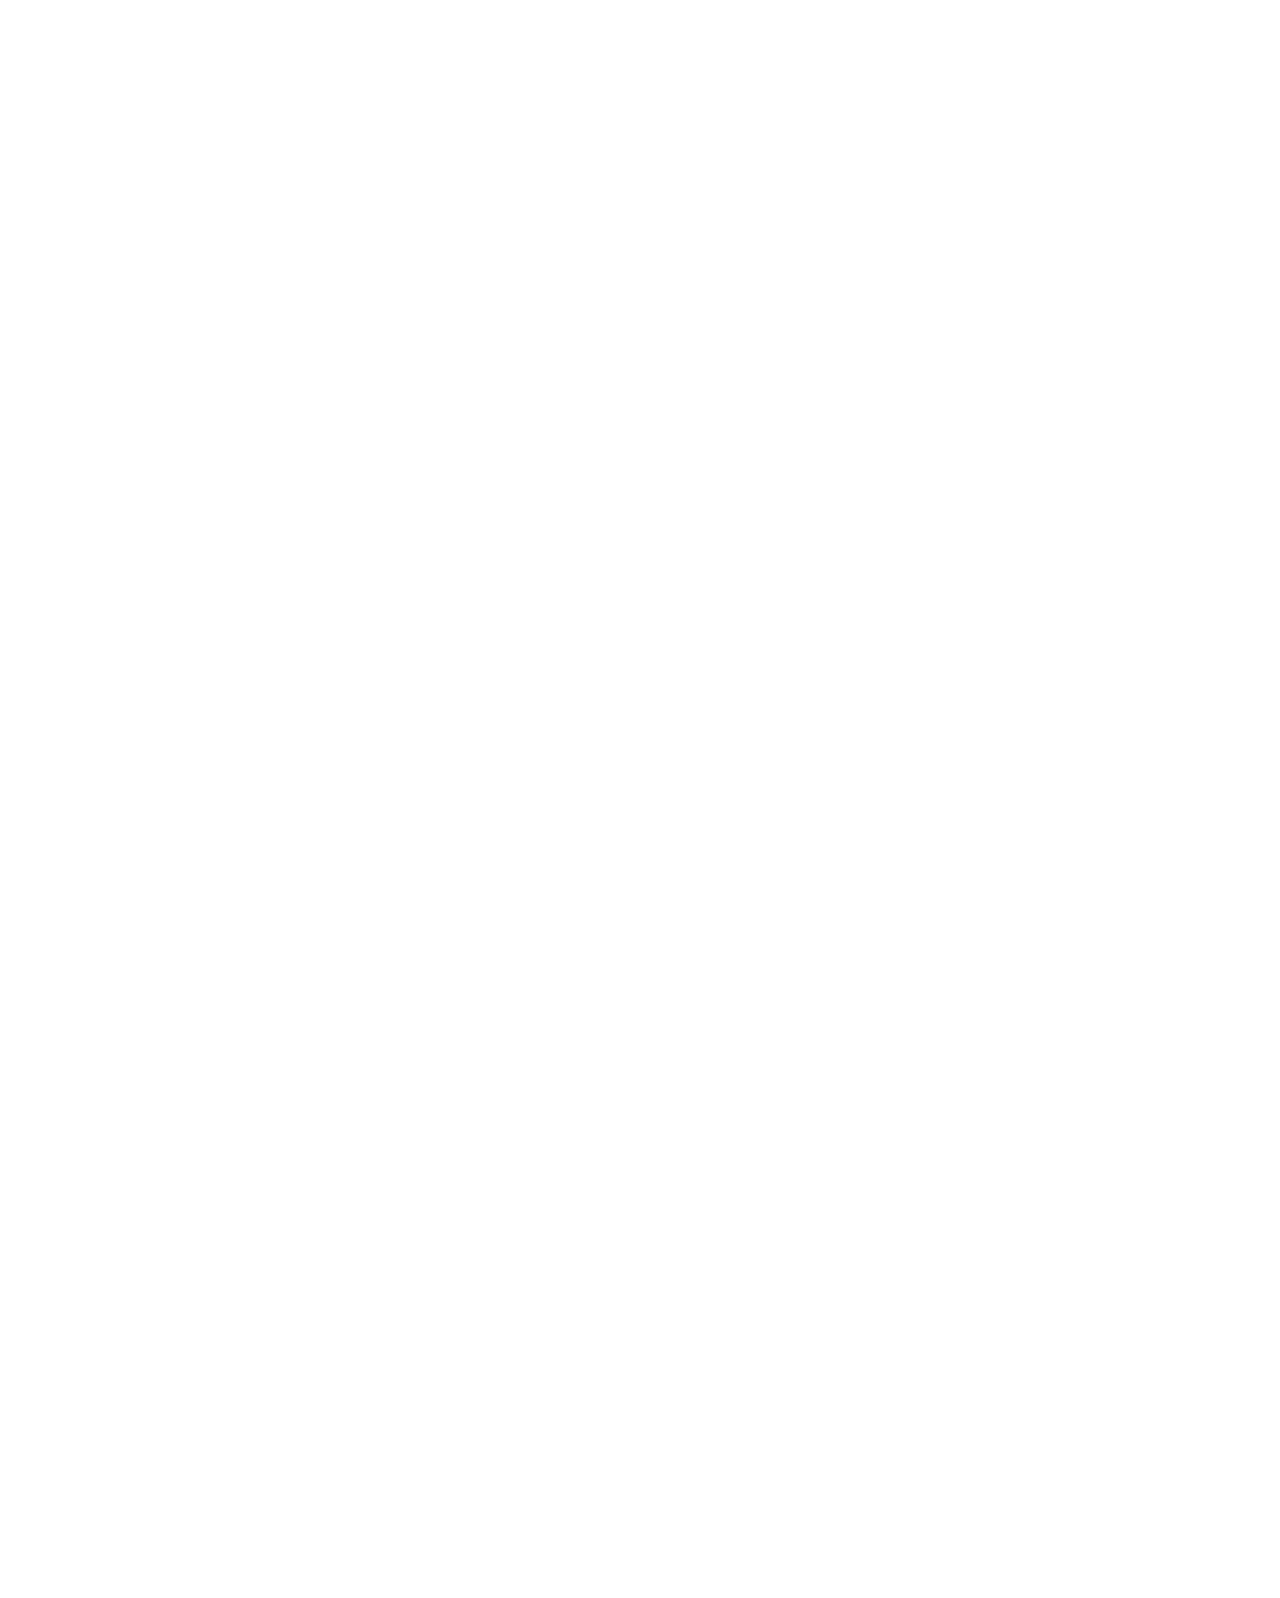
==== commit 2a251cc6: "css fixed contact" ====
--- a/contact.html
+++ b/contact.html
@@ -9,7 +9,7 @@
   <link rel="preconnect" href="https://fonts.googleapis.com">
   <link rel="preconnect" href="https://fonts.gstatic.com" crossorigin>
   <link href="https://fonts.googleapis.com/css2?family=Crimson+Pro:wght@300;400;500;700&display=swap" rel="stylesheet"> 
-  <link href="/dist/output.css" rel="stylesheet">
+  <link href="./output.css" rel="stylesheet">
   <link href="./style.css" rel="stylesheet">
 </head>
 <body class="opacity-0 transition duration-150 ease-in-out">
--- a/output.css
+++ b/output.css
@@ -0,0 +1,1241 @@
+/*
+! tailwindcss v3.0.9 | MIT License | https://tailwindcss.com
+*/
+
+/*
+1. Prevent padding and border from affecting element width. (https://github.com/mozdevs/cssremedy/issues/4)
+2. Allow adding a border to an element by just adding a border-width. (https://github.com/tailwindcss/tailwindcss/pull/116)
+*/
+
+*,
+::before,
+::after {
+  box-sizing: border-box;
+  /* 1 */
+  border-width: 0;
+  /* 2 */
+  border-style: solid;
+  /* 2 */
+  border-color: currentColor;
+  /* 2 */
+}
+
+::before,
+::after {
+  --tw-content: '';
+}
+
+/*
+1. Use a consistent sensible line-height in all browsers.
+2. Prevent adjustments of font size after orientation changes in iOS.
+3. Use a more readable tab size.
+4. Use the user's configured `sans` font-family by default.
+*/
+
+html {
+  line-height: 1.5;
+  /* 1 */
+  -webkit-text-size-adjust: 100%;
+  /* 2 */
+  -moz-tab-size: 4;
+  /* 3 */
+  -o-tab-size: 4;
+     tab-size: 4;
+  /* 3 */
+  font-family: ui-sans-serif, system-ui, -apple-system, BlinkMacSystemFont, "Segoe UI", Roboto, "Helvetica Neue", Arial, "Noto Sans", sans-serif, "Apple Color Emoji", "Segoe UI Emoji", "Segoe UI Symbol", "Noto Color Emoji";
+  /* 4 */
+}
+
+/*
+1. Remove the margin in all browsers.
+2. Inherit line-height from `html` so users can set them as a class directly on the `html` element.
+*/
+
+body {
+  margin: 0;
+  /* 1 */
+  line-height: inherit;
+  /* 2 */
+}
+
+/*
+1. Add the correct height in Firefox.
+2. Correct the inheritance of border color in Firefox. (https://bugzilla.mozilla.org/show_bug.cgi?id=190655)
+3. Ensure horizontal rules are visible by default.
+*/
+
+hr {
+  height: 0;
+  /* 1 */
+  color: inherit;
+  /* 2 */
+  border-top-width: 1px;
+  /* 3 */
+}
+
+/*
+Add the correct text decoration in Chrome, Edge, and Safari.
+*/
+
+abbr:where([title]) {
+  -webkit-text-decoration: underline dotted;
+          text-decoration: underline dotted;
+}
+
+/*
+Remove the default font size and weight for headings.
+*/
+
+h1,
+h2,
+h3,
+h4,
+h5,
+h6 {
+  font-size: inherit;
+  font-weight: inherit;
+}
+
+/*
+Reset links to optimize for opt-in styling instead of opt-out.
+*/
+
+a {
+  color: inherit;
+  text-decoration: inherit;
+}
+
+/*
+Add the correct font weight in Edge and Safari.
+*/
+
+b,
+strong {
+  font-weight: bolder;
+}
+
+/*
+1. Use the user's configured `mono` font family by default.
+2. Correct the odd `em` font sizing in all browsers.
+*/
+
+code,
+kbd,
+samp,
+pre {
+  font-family: ui-monospace, SFMono-Regular, Menlo, Monaco, Consolas, "Liberation Mono", "Courier New", monospace;
+  /* 1 */
+  font-size: 1em;
+  /* 2 */
+}
+
+/*
+Add the correct font size in all browsers.
+*/
+
+small {
+  font-size: 80%;
+}
+
+/*
+Prevent `sub` and `sup` elements from affecting the line height in all browsers.
+*/
+
+sub,
+sup {
+  font-size: 75%;
+  line-height: 0;
+  position: relative;
+  vertical-align: baseline;
+}
+
+sub {
+  bottom: -0.25em;
+}
+
+sup {
+  top: -0.5em;
+}
+
+/*
+1. Remove text indentation from table contents in Chrome and Safari. (https://bugs.chromium.org/p/chromium/issues/detail?id=999088, https://bugs.webkit.org/show_bug.cgi?id=201297)
+2. Correct table border color inheritance in all Chrome and Safari. (https://bugs.chromium.org/p/chromium/issues/detail?id=935729, https://bugs.webkit.org/show_bug.cgi?id=195016)
+3. Remove gaps between table borders by default.
+*/
+
+table {
+  text-indent: 0;
+  /* 1 */
+  border-color: inherit;
+  /* 2 */
+  border-collapse: collapse;
+  /* 3 */
+}
+
+/*
+1. Change the font styles in all browsers.
+2. Remove the margin in Firefox and Safari.
+3. Remove default padding in all browsers.
+*/
+
+button,
+input,
+optgroup,
+select,
+textarea {
+  font-family: inherit;
+  /* 1 */
+  font-size: 100%;
+  /* 1 */
+  line-height: inherit;
+  /* 1 */
+  color: inherit;
+  /* 1 */
+  margin: 0;
+  /* 2 */
+  padding: 0;
+  /* 3 */
+}
+
+/*
+Remove the inheritance of text transform in Edge and Firefox.
+*/
+
+button,
+select {
+  text-transform: none;
+}
+
+/*
+1. Correct the inability to style clickable types in iOS and Safari.
+2. Remove default button styles.
+*/
+
+button,
+[type='button'],
+[type='reset'],
+[type='submit'] {
+  -webkit-appearance: button;
+  /* 1 */
+  background-color: transparent;
+  /* 2 */
+  background-image: none;
+  /* 2 */
+}
+
+/*
+Use the modern Firefox focus style for all focusable elements.
+*/
+
+:-moz-focusring {
+  outline: auto;
+}
+
+/*
+Remove the additional `:invalid` styles in Firefox. (https://github.com/mozilla/gecko-dev/blob/2f9eacd9d3d995c937b4251a5557d95d494c9be1/layout/style/res/forms.css#L728-L737)
+*/
+
+:-moz-ui-invalid {
+  box-shadow: none;
+}
+
+/*
+Add the correct vertical alignment in Chrome and Firefox.
+*/
+
+progress {
+  vertical-align: baseline;
+}
+
+/*
+Correct the cursor style of increment and decrement buttons in Safari.
+*/
+
+::-webkit-inner-spin-button,
+::-webkit-outer-spin-button {
+  height: auto;
+}
+
+/*
+1. Correct the odd appearance in Chrome and Safari.
+2. Correct the outline style in Safari.
+*/
+
+[type='search'] {
+  -webkit-appearance: textfield;
+  /* 1 */
+  outline-offset: -2px;
+  /* 2 */
+}
+
+/*
+Remove the inner padding in Chrome and Safari on macOS.
+*/
+
+::-webkit-search-decoration {
+  -webkit-appearance: none;
+}
+
+/*
+1. Correct the inability to style clickable types in iOS and Safari.
+2. Change font properties to `inherit` in Safari.
+*/
+
+::-webkit-file-upload-button {
+  -webkit-appearance: button;
+  /* 1 */
+  font: inherit;
+  /* 2 */
+}
+
+/*
+Add the correct display in Chrome and Safari.
+*/
+
+summary {
+  display: list-item;
+}
+
+/*
+Removes the default spacing and border for appropriate elements.
+*/
+
+blockquote,
+dl,
+dd,
+h1,
+h2,
+h3,
+h4,
+h5,
+h6,
+hr,
+figure,
+p,
+pre {
+  margin: 0;
+}
+
+fieldset {
+  margin: 0;
+  padding: 0;
+}
+
+legend {
+  padding: 0;
+}
+
+ol,
+ul,
+menu {
+  list-style: none;
+  margin: 0;
+  padding: 0;
+}
+
+/*
+Prevent resizing textareas horizontally by default.
+*/
+
+textarea {
+  resize: vertical;
+}
+
+/*
+1. Reset the default placeholder opacity in Firefox. (https://github.com/tailwindlabs/tailwindcss/issues/3300)
+2. Set the default placeholder color to the user's configured gray 400 color.
+*/
+
+input::-moz-placeholder, textarea::-moz-placeholder {
+  opacity: 1;
+  /* 1 */
+  color: #9ca3af;
+  /* 2 */
+}
+
+input:-ms-input-placeholder, textarea:-ms-input-placeholder {
+  opacity: 1;
+  /* 1 */
+  color: #9ca3af;
+  /* 2 */
+}
+
+input::placeholder,
+textarea::placeholder {
+  opacity: 1;
+  /* 1 */
+  color: #9ca3af;
+  /* 2 */
+}
+
+/*
+Set the default cursor for buttons.
+*/
+
+button,
+[role="button"] {
+  cursor: pointer;
+}
+
+/*
+Make sure disabled buttons don't get the pointer cursor.
+*/
+
+:disabled {
+  cursor: default;
+}
+
+/*
+1. Make replaced elements `display: block` by default. (https://github.com/mozdevs/cssremedy/issues/14)
+2. Add `vertical-align: middle` to align replaced elements more sensibly by default. (https://github.com/jensimmons/cssremedy/issues/14#issuecomment-634934210)
+   This can trigger a poorly considered lint error in some tools but is included by design.
+*/
+
+img,
+svg,
+video,
+canvas,
+audio,
+iframe,
+embed,
+object {
+  display: block;
+  /* 1 */
+  vertical-align: middle;
+  /* 2 */
+}
+
+/*
+Constrain images and videos to the parent width and preserve their intrinsic aspect ratio. (https://github.com/mozdevs/cssremedy/issues/14)
+*/
+
+img,
+video {
+  max-width: 100%;
+  height: auto;
+}
+
+/*
+Ensure the default browser behavior of the `hidden` attribute.
+*/
+
+[hidden] {
+  display: none;
+}
+
+*, ::before, ::after {
+  --tw-translate-x: 0;
+  --tw-translate-y: 0;
+  --tw-rotate: 0;
+  --tw-skew-x: 0;
+  --tw-skew-y: 0;
+  --tw-scale-x: 1;
+  --tw-scale-y: 1;
+  --tw-transform: translateX(var(--tw-translate-x)) translateY(var(--tw-translate-y)) rotate(var(--tw-rotate)) skewX(var(--tw-skew-x)) skewY(var(--tw-skew-y)) scaleX(var(--tw-scale-x)) scaleY(var(--tw-scale-y));
+  --tw-border-opacity: 1;
+  border-color: rgb(229 231 235 / var(--tw-border-opacity));
+  --tw-ring-inset: var(--tw-empty,/*!*/ /*!*/);
+  --tw-ring-offset-width: 0px;
+  --tw-ring-offset-color: #fff;
+  --tw-ring-color: rgb(59 130 246 / 0.5);
+  --tw-ring-offset-shadow: 0 0 #0000;
+  --tw-ring-shadow: 0 0 #0000;
+  --tw-shadow: 0 0 #0000;
+  --tw-shadow-colored: 0 0 #0000;
+}
+
+.container {
+  width: 100%;
+}
+
+@media (min-width: 640px) {
+  .container {
+    max-width: 640px;
+  }
+}
+
+@media (min-width: 768px) {
+  .container {
+    max-width: 768px;
+  }
+}
+
+@media (min-width: 1024px) {
+  .container {
+    max-width: 1024px;
+  }
+}
+
+@media (min-width: 1280px) {
+  .container {
+    max-width: 1280px;
+  }
+}
+
+@media (min-width: 1536px) {
+  .container {
+    max-width: 1536px;
+  }
+}
+
+.fixed {
+  position: fixed;
+}
+
+.absolute {
+  position: absolute;
+}
+
+.relative {
+  position: relative;
+}
+
+.sticky {
+  position: -webkit-sticky;
+  position: sticky;
+}
+
+.inset-0 {
+  top: 0px;
+  right: 0px;
+  bottom: 0px;
+  left: 0px;
+}
+
+.top-0 {
+  top: 0px;
+}
+
+.right-0 {
+  right: 0px;
+}
+
+.z-10 {
+  z-index: 10;
+}
+
+.z-20 {
+  z-index: 20;
+}
+
+.col-span-6 {
+  grid-column: span 6 / span 6;
+}
+
+.mx-auto {
+  margin-left: auto;
+  margin-right: auto;
+}
+
+.my-12 {
+  margin-top: 3rem;
+  margin-bottom: 3rem;
+}
+
+.my-10 {
+  margin-top: 2.5rem;
+  margin-bottom: 2.5rem;
+}
+
+.-mr-2 {
+  margin-right: -0.5rem;
+}
+
+.-mr-4 {
+  margin-right: -1rem;
+}
+
+.mt-14 {
+  margin-top: 3.5rem;
+}
+
+.mt-2 {
+  margin-top: 0.5rem;
+}
+
+.mt-10 {
+  margin-top: 2.5rem;
+}
+
+.mt-8 {
+  margin-top: 2rem;
+}
+
+.mt-1 {
+  margin-top: 0.25rem;
+}
+
+.-ml-2 {
+  margin-left: -0.5rem;
+}
+
+.mr-1 {
+  margin-right: 0.25rem;
+}
+
+.block {
+  display: block;
+}
+
+.inline {
+  display: inline;
+}
+
+.flex {
+  display: flex;
+}
+
+.inline-flex {
+  display: inline-flex;
+}
+
+.grid {
+  display: grid;
+}
+
+.hidden {
+  display: none;
+}
+
+.h-10 {
+  height: 2.5rem;
+}
+
+.h-full {
+  height: 100%;
+}
+
+.h-3 {
+  height: 0.75rem;
+}
+
+.h-6 {
+  height: 1.5rem;
+}
+
+.h-96 {
+  height: 24rem;
+}
+
+.w-20 {
+  width: 5rem;
+}
+
+.w-14 {
+  width: 3.5rem;
+}
+
+.w-10 {
+  width: 2.5rem;
+}
+
+.w-full {
+  width: 100%;
+}
+
+.w-16 {
+  width: 4rem;
+}
+
+.w-40 {
+  width: 10rem;
+}
+
+.w-3 {
+  width: 0.75rem;
+}
+
+.w-6 {
+  width: 1.5rem;
+}
+
+.w-32 {
+  width: 8rem;
+}
+
+.w-1\/2 {
+  width: 50%;
+}
+
+.w-48 {
+  width: 12rem;
+}
+
+.w-4 {
+  width: 1rem;
+}
+
+.max-w-sm {
+  max-width: 24rem;
+}
+
+.max-w-xs {
+  max-width: 20rem;
+}
+
+.translate-x-full {
+  --tw-translate-x: 100%;
+  transform: var(--tw-transform);
+}
+
+.translate-x-0 {
+  --tw-translate-x: 0px;
+  transform: var(--tw-transform);
+}
+
+.transform {
+  transform: var(--tw-transform);
+}
+
+@-webkit-keyframes ping {
+  75%, 100% {
+    transform: scale(2);
+    opacity: 0;
+  }
+}
+
+@keyframes ping {
+  75%, 100% {
+    transform: scale(2);
+    opacity: 0;
+  }
+}
+
+.animate-ping {
+  -webkit-animation: ping 1s cubic-bezier(0, 0, 0.2, 1) infinite;
+          animation: ping 1s cubic-bezier(0, 0, 0.2, 1) infinite;
+}
+
+.cursor-pointer {
+  cursor: pointer;
+}
+
+.grid-cols-6 {
+  grid-template-columns: repeat(6, minmax(0, 1fr));
+}
+
+.flex-col {
+  flex-direction: column;
+}
+
+.items-center {
+  align-items: center;
+}
+
+.justify-center {
+  justify-content: center;
+}
+
+.justify-between {
+  justify-content: space-between;
+}
+
+.gap-6 {
+  gap: 1.5rem;
+}
+
+.overflow-hidden {
+  overflow: hidden;
+}
+
+.overflow-y-auto {
+  overflow-y: auto;
+}
+
+.break-words {
+  overflow-wrap: break-word;
+}
+
+.rounded-md {
+  border-radius: 0.375rem;
+}
+
+.rounded {
+  border-radius: 0.25rem;
+}
+
+.rounded-full {
+  border-radius: 9999px;
+}
+
+.border {
+  border-width: 1px;
+}
+
+.border-gray-300 {
+  --tw-border-opacity: 1;
+  border-color: rgb(209 213 219 / var(--tw-border-opacity));
+}
+
+.border-transparent {
+  border-color: transparent;
+}
+
+.bg-white {
+  --tw-bg-opacity: 1;
+  background-color: rgb(255 255 255 / var(--tw-bg-opacity));
+}
+
+.bg-indigo-600 {
+  --tw-bg-opacity: 1;
+  background-color: rgb(79 70 229 / var(--tw-bg-opacity));
+}
+
+.bg-gray-50 {
+  --tw-bg-opacity: 1;
+  background-color: rgb(249 250 251 / var(--tw-bg-opacity));
+}
+
+.bg-neutral-900 {
+  --tw-bg-opacity: 1;
+  background-color: rgb(23 23 23 / var(--tw-bg-opacity));
+}
+
+.bg-rose-100 {
+  --tw-bg-opacity: 1;
+  background-color: rgb(255 228 230 / var(--tw-bg-opacity));
+}
+
+.bg-teal-100 {
+  --tw-bg-opacity: 1;
+  background-color: rgb(204 251 241 / var(--tw-bg-opacity));
+}
+
+.bg-neutral-100 {
+  --tw-bg-opacity: 1;
+  background-color: rgb(245 245 245 / var(--tw-bg-opacity));
+}
+
+.bg-indigo-100 {
+  --tw-bg-opacity: 1;
+  background-color: rgb(224 231 255 / var(--tw-bg-opacity));
+}
+
+.p-8 {
+  padding: 2rem;
+}
+
+.p-2 {
+  padding: 0.5rem;
+}
+
+.px-4 {
+  padding-left: 1rem;
+  padding-right: 1rem;
+}
+
+.py-4 {
+  padding-top: 1rem;
+  padding-bottom: 1rem;
+}
+
+.py-2 {
+  padding-top: 0.5rem;
+  padding-bottom: 0.5rem;
+}
+
+.py-0 {
+  padding-top: 0px;
+  padding-bottom: 0px;
+}
+
+.py-5 {
+  padding-top: 1.25rem;
+  padding-bottom: 1.25rem;
+}
+
+.py-3 {
+  padding-top: 0.75rem;
+  padding-bottom: 0.75rem;
+}
+
+.py-10 {
+  padding-top: 2.5rem;
+  padding-bottom: 2.5rem;
+}
+
+.px-6 {
+  padding-left: 1.5rem;
+  padding-right: 1.5rem;
+}
+
+.pl-8 {
+  padding-left: 2rem;
+}
+
+.pl-2 {
+  padding-left: 0.5rem;
+}
+
+.pl-3 {
+  padding-left: 0.75rem;
+}
+
+.pt-8 {
+  padding-top: 2rem;
+}
+
+.pt-4 {
+  padding-top: 1rem;
+}
+
+.pt-14 {
+  padding-top: 3.5rem;
+}
+
+.pt-5 {
+  padding-top: 1.25rem;
+}
+
+.pb-4 {
+  padding-bottom: 1rem;
+}
+
+.pt-6 {
+  padding-top: 1.5rem;
+}
+
+.pl-1 {
+  padding-left: 0.25rem;
+}
+
+.pb-1 {
+  padding-bottom: 0.25rem;
+}
+
+.pr-1 {
+  padding-right: 0.25rem;
+}
+
+.pt-10 {
+  padding-top: 2.5rem;
+}
+
+.text-center {
+  text-align: center;
+}
+
+.text-right {
+  text-align: right;
+}
+
+.text-2xl {
+  font-size: 1.5rem;
+  line-height: 2rem;
+}
+
+.text-xl {
+  font-size: 1.25rem;
+  line-height: 1.75rem;
+}
+
+.text-lg {
+  font-size: 1.125rem;
+  line-height: 1.75rem;
+}
+
+.text-3xl {
+  font-size: 1.875rem;
+  line-height: 2.25rem;
+}
+
+.text-sm {
+  font-size: 0.875rem;
+  line-height: 1.25rem;
+}
+
+.font-medium {
+  font-weight: 500;
+}
+
+.font-bold {
+  font-weight: 700;
+}
+
+.text-gray-500 {
+  --tw-text-opacity: 1;
+  color: rgb(107 114 128 / var(--tw-text-opacity));
+}
+
+.text-white {
+  --tw-text-opacity: 1;
+  color: rgb(255 255 255 / var(--tw-text-opacity));
+}
+
+.text-gray-700 {
+  --tw-text-opacity: 1;
+  color: rgb(55 65 81 / var(--tw-text-opacity));
+}
+
+.text-slate-100 {
+  --tw-text-opacity: 1;
+  color: rgb(241 245 249 / var(--tw-text-opacity));
+}
+
+.text-indigo-600 {
+  --tw-text-opacity: 1;
+  color: rgb(79 70 229 / var(--tw-text-opacity));
+}
+
+.underline {
+  -webkit-text-decoration-line: underline;
+          text-decoration-line: underline;
+}
+
+.opacity-0 {
+  opacity: 0;
+}
+
+.shadow-sm {
+  --tw-shadow: 0 1px 2px 0 rgb(0 0 0 / 0.05);
+  --tw-shadow-colored: 0 1px 2px 0 var(--tw-shadow-color);
+  box-shadow: var(--tw-ring-offset-shadow, 0 0 #0000), var(--tw-ring-shadow, 0 0 #0000), var(--tw-shadow);
+}
+
+.shadow {
+  --tw-shadow: 0 1px 3px 0 rgb(0 0 0 / 0.1), 0 1px 2px -1px rgb(0 0 0 / 0.1);
+  --tw-shadow-colored: 0 1px 3px 0 var(--tw-shadow-color), 0 1px 2px -1px var(--tw-shadow-color);
+  box-shadow: var(--tw-ring-offset-shadow, 0 0 #0000), var(--tw-ring-shadow, 0 0 #0000), var(--tw-shadow);
+}
+
+.shadow-md {
+  --tw-shadow: 0 4px 6px -1px rgb(0 0 0 / 0.1), 0 2px 4px -2px rgb(0 0 0 / 0.1);
+  --tw-shadow-colored: 0 4px 6px -1px var(--tw-shadow-color), 0 2px 4px -2px var(--tw-shadow-color);
+  box-shadow: var(--tw-ring-offset-shadow, 0 0 #0000), var(--tw-ring-shadow, 0 0 #0000), var(--tw-shadow);
+}
+
+.shadow-lg {
+  --tw-shadow: 0 10px 15px -3px rgb(0 0 0 / 0.1), 0 4px 6px -4px rgb(0 0 0 / 0.1);
+  --tw-shadow-colored: 0 10px 15px -3px var(--tw-shadow-color), 0 4px 6px -4px var(--tw-shadow-color);
+  box-shadow: var(--tw-ring-offset-shadow, 0 0 #0000), var(--tw-ring-shadow, 0 0 #0000), var(--tw-shadow);
+}
+
+.transition {
+  transition-property: color, background-color, border-color, fill, stroke, opacity, box-shadow, transform, filter, -webkit-text-decoration-color, -webkit-backdrop-filter;
+  transition-property: color, background-color, border-color, text-decoration-color, fill, stroke, opacity, box-shadow, transform, filter, backdrop-filter;
+  transition-property: color, background-color, border-color, text-decoration-color, fill, stroke, opacity, box-shadow, transform, filter, backdrop-filter, -webkit-text-decoration-color, -webkit-backdrop-filter;
+  transition-timing-function: cubic-bezier(0.4, 0, 0.2, 1);
+  transition-duration: 150ms;
+}
+
+.transition-all {
+  transition-property: all;
+  transition-timing-function: cubic-bezier(0.4, 0, 0.2, 1);
+  transition-duration: 150ms;
+}
+
+.duration-300 {
+  transition-duration: 300ms;
+}
+
+.duration-150 {
+  transition-duration: 150ms;
+}
+
+.ease-in-out {
+  transition-timing-function: cubic-bezier(0.4, 0, 0.2, 1);
+}
+
+.hover\:-translate-y-4:hover {
+  --tw-translate-y: -1rem;
+  transform: var(--tw-transform);
+}
+
+.hover\:bg-indigo-700:hover {
+  --tw-bg-opacity: 1;
+  background-color: rgb(67 56 202 / var(--tw-bg-opacity));
+}
+
+.hover\:bg-indigo-500:hover {
+  --tw-bg-opacity: 1;
+  background-color: rgb(99 102 241 / var(--tw-bg-opacity));
+}
+
+.hover\:bg-neutral-800:hover {
+  --tw-bg-opacity: 1;
+  background-color: rgb(38 38 38 / var(--tw-bg-opacity));
+}
+
+.hover\:underline:hover {
+  -webkit-text-decoration-line: underline;
+          text-decoration-line: underline;
+}
+
+.focus\:border-indigo-500:focus {
+  --tw-border-opacity: 1;
+  border-color: rgb(99 102 241 / var(--tw-border-opacity));
+}
+
+.focus\:outline-none:focus {
+  outline: 2px solid transparent;
+  outline-offset: 2px;
+}
+
+.focus\:ring-2:focus {
+  --tw-ring-offset-shadow: var(--tw-ring-inset) 0 0 0 var(--tw-ring-offset-width) var(--tw-ring-offset-color);
+  --tw-ring-shadow: var(--tw-ring-inset) 0 0 0 calc(2px + var(--tw-ring-offset-width)) var(--tw-ring-color);
+  box-shadow: var(--tw-ring-offset-shadow), var(--tw-ring-shadow), var(--tw-shadow, 0 0 #0000);
+}
+
+.focus\:ring-indigo-500:focus {
+  --tw-ring-opacity: 1;
+  --tw-ring-color: rgb(99 102 241 / var(--tw-ring-opacity));
+}
+
+.focus\:ring-offset-2:focus {
+  --tw-ring-offset-width: 2px;
+}
+
+@media (min-width: 640px) {
+  .sm\:col-span-3 {
+    grid-column: span 3 / span 3;
+  }
+
+  .sm\:col-span-4 {
+    grid-column: span 4 / span 4;
+  }
+
+  .sm\:my-24 {
+    margin-top: 6rem;
+    margin-bottom: 6rem;
+  }
+
+  .sm\:my-5 {
+    margin-top: 1.25rem;
+    margin-bottom: 1.25rem;
+  }
+
+  .sm\:ml-0 {
+    margin-left: 0px;
+  }
+
+  .sm\:w-auto {
+    width: auto;
+  }
+
+  .sm\:w-20 {
+    width: 5rem;
+  }
+
+  .sm\:w-48 {
+    width: 12rem;
+  }
+
+  .sm\:w-36 {
+    width: 9rem;
+  }
+
+  .sm\:break-normal {
+    overflow-wrap: normal;
+    word-break: normal;
+  }
+
+  .sm\:rounded-md {
+    border-radius: 0.375rem;
+  }
+
+  .sm\:p-6 {
+    padding: 1.5rem;
+  }
+
+  .sm\:py-20 {
+    padding-top: 5rem;
+    padding-bottom: 5rem;
+  }
+
+  .sm\:px-6 {
+    padding-left: 1.5rem;
+    padding-right: 1.5rem;
+  }
+
+  .sm\:py-10 {
+    padding-top: 2.5rem;
+    padding-bottom: 2.5rem;
+  }
+
+  .sm\:text-left {
+    text-align: left;
+  }
+
+  .sm\:text-4xl {
+    font-size: 2.25rem;
+    line-height: 2.5rem;
+  }
+
+  .sm\:text-sm {
+    font-size: 0.875rem;
+    line-height: 1.25rem;
+  }
+
+  .sm\:text-5xl {
+    font-size: 3rem;
+    line-height: 1;
+  }
+
+  .sm\:text-3xl {
+    font-size: 1.875rem;
+    line-height: 2.25rem;
+  }
+
+  .sm\:text-7xl {
+    font-size: 4.5rem;
+    line-height: 1;
+  }
+}
+
+@media (min-width: 768px) {
+  .md\:w-28 {
+    width: 7rem;
+  }
+
+  .md\:w-36 {
+    width: 9rem;
+  }
+
+  .md\:w-full {
+    width: 100%;
+  }
+
+  .md\:w-48 {
+    width: 12rem;
+  }
+
+  .md\:w-1\/2 {
+    width: 50%;
+  }
+
+  .md\:text-3xl {
+    font-size: 1.875rem;
+    line-height: 2.25rem;
+  }
+}
+
+@media (min-width: 1024px) {
+  .lg\:block {
+    display: block;
+  }
+
+  .lg\:hidden {
+    display: none;
+  }
+
+  .lg\:w-1\/2 {
+    width: 50%;
+  }
+
+  .lg\:text-5xl {
+    font-size: 3rem;
+    line-height: 1;
+  }
+
+  .lg\:text-2xl {
+    font-size: 1.5rem;
+    line-height: 2rem;
+  }
+}
+
+@media (min-width: 1280px) {
+  .xl\:w-72 {
+    width: 18rem;
+  }
+}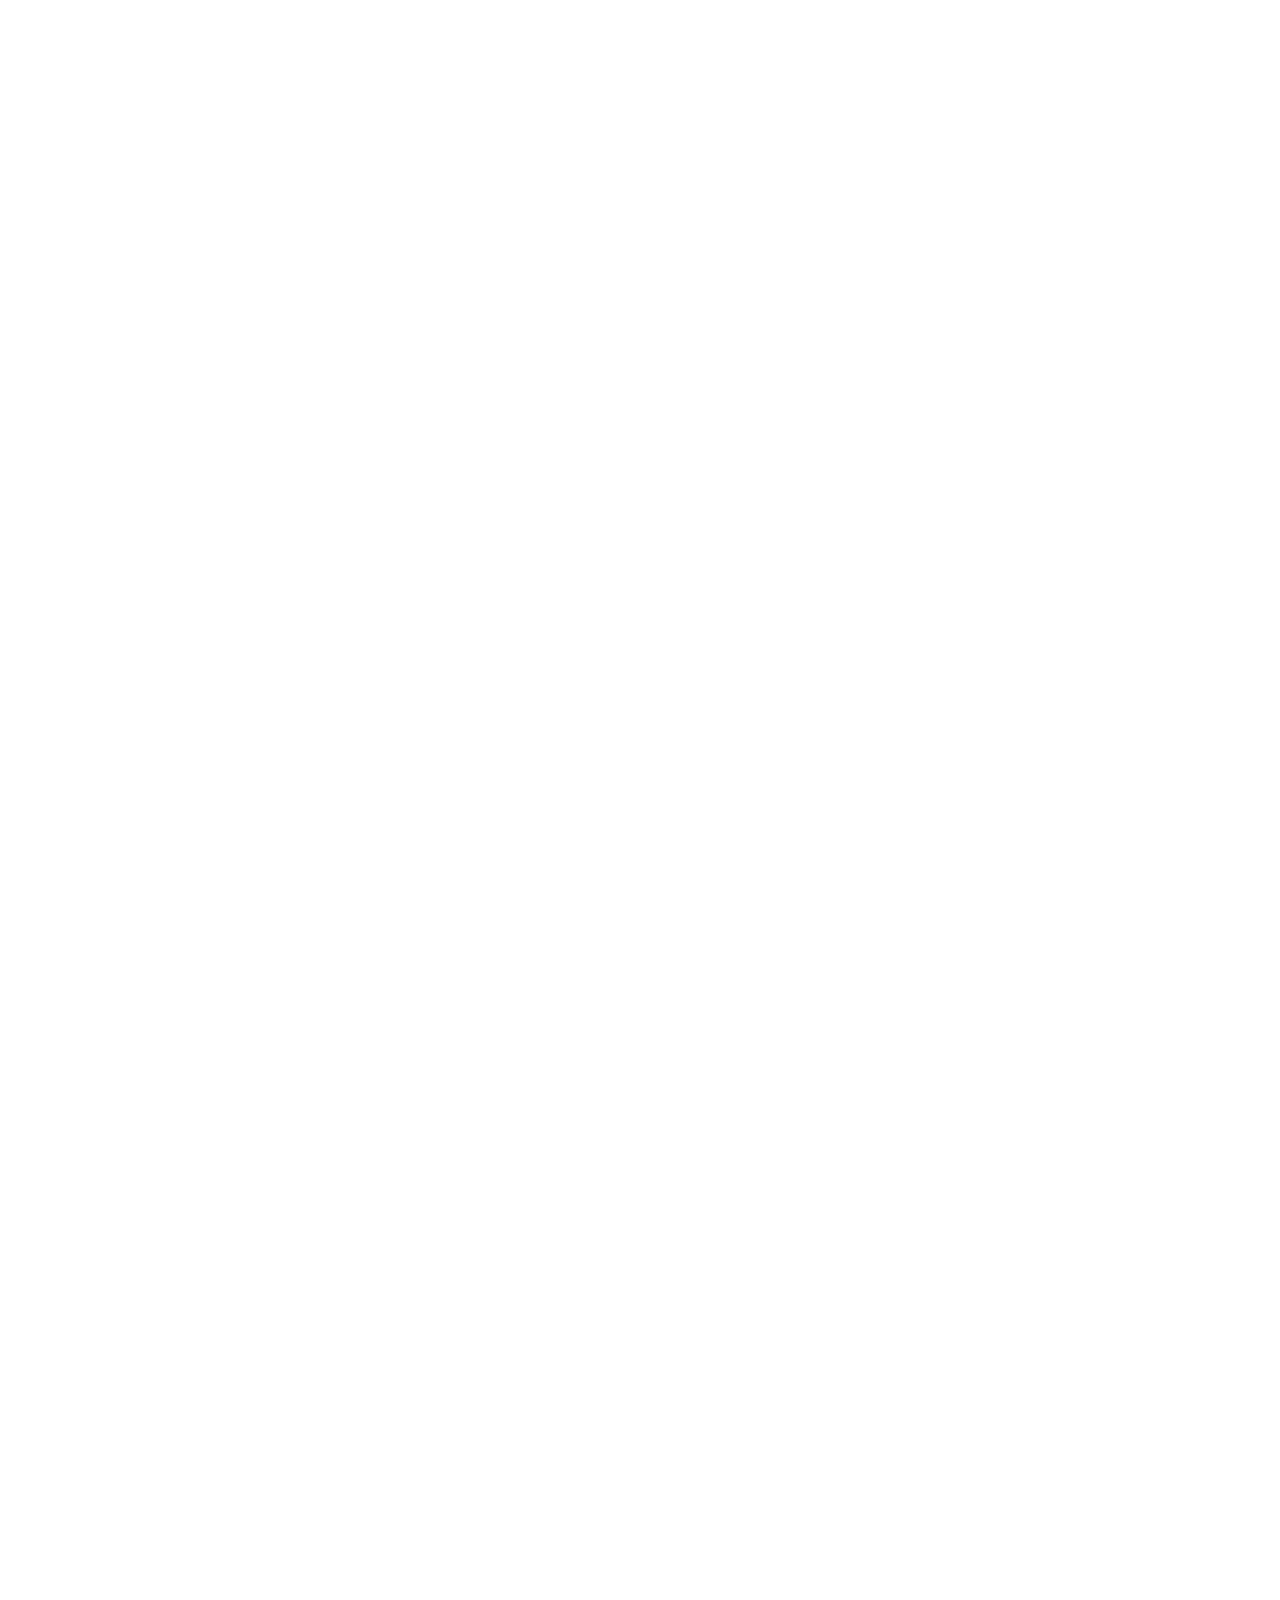
==== commit 418101c6: "details in contact page" ====
--- a/contact.html
+++ b/contact.html
@@ -36,8 +36,8 @@
     <div class="container mx-auto px-4">
       <div class="flex items-center justify-between">
         <div class="flex items-center">
-          <a href=""><img class="w-14" src="./pic/logo.png" alt="logo"></a>
-          <a class="pl-3 font-serif-main text-xl" href="#">Diego Villaverde<br><span class="text-lg text-gray-500">UX/UI Designer</span></a>
+          <a href="./"><img class="w-14" src="./pic/logo.png" alt="logo"></a>
+          <a class="pl-3 font-serif-main text-xl" href="./">Diego Villaverde<br><span class="text-lg text-gray-500">UX/UI Designer</span></a>
         </div>
 
         <div class="cursor-pointer p-8 -mr-4 -mt-4s" id="open-nav">
@@ -51,7 +51,7 @@
 
   <div class="container mx-auto px-4 my-12 sm:my-24">
 
-    <svg class="mx-auto w-20 sm:w-36 md:w-48 xl:w-72" data-name="Layer 1" xmlns="http://www.w3.org/2000/svg" width="299.31481" height="173.53648" viewBox="0 0 299.31481 173.53648" xmlns:xlink="http://www.w3.org/1999/xlink"><path d="M749.15855,485.46741c-1.01211-17.50985-5.28995-40.30276-7.01639-52.6523-2.9927-13.94468-6.686-27.73117-9.08621-41.801-1.08858-5.08766-2.01451-10.20934-3.15944-15.28438-.00892-.04461-.01861-.08846-.028-.13307-.00433-.01951-.00765-.03939-.01224-.0589l.00408.02907a14.78423,14.78423,0,0,0-10.28263-11.36242c-6.41193-1.28145-12.833.97449-19.21,1.6075,5.98848-.7889-7.47679.9694-9.78117,1.20369-6.89325.75423-13.81887,1.21847-20.744,1.55486-23.88864.46042-47.6006-3.25924-71.4051-4.67619-46.74247-3.06753-93.26774,4.93954-138.6774,15.31752q-2.68831.66482-5.3858,1.29394c5.3909.102,10.7818-.0283,16.17321.02664,23.58985.59247,47.18377-.45787,70.7703.2557,40.28441.5035,80.318,5.55036,120.54882,6.86941,26.67714-.93843,36.21153-4.24624,50.8151-5.47911.35793,1.18316.69725,2.46231,1.5727,6.20657-.82574.53346-1.64918,1.0701-2.4762,1.60088-16.38175,10.40768-32.43489,21.34793-49.30587,30.96428-12.76011,7.18375-25.49269,14.46055-38.63164,20.93557-8.89884,4.25885-12.82615,6.14054-20.70345,6.12869-4.609-.12275-22.30139-13.03494-36.65691-21.62606-10.45344-6.22175-21.60031-11.155-32.74285-15.9917A280.52462,280.52462,0,0,0,505.832,398.99885c-14.09548-4.47492-28.89993-7.35316-42.13729-13.712,12.30735,9.35938,26.814,14.71331,40.5809,21.44455,16.9263,8.89437,33.41971,18.65987,49.64952,28.76443,9.27869,6.00326,17.88945,12.969,27.15642,18.99078,6.84047,4.42928,14.199,9.38066,22.68379,9.07423,15.43441-.25226,28.6427-9.78538,41.09-17.92119,12.74354-8.6476,25.16357-17.77039,37.06684-27.54621,11.16064-9.33466,21.9093-19.17459,32.44968-29.205.052.22345.0979.41976.15373.66016,3.38862,17.05708,7.53772,33.93762,11.65368,50.82517,2.56085,10.89053,3.94184,22.02147,5.71417,33.05719,1.32465,9.31272,6.57253,37.4634-1.44218,48.4336-.1262.13167-.28553.2956-.48285.49649-.09127.05748-.19019.10184-.284.15525.04486-.01963.08667-.041.13231-.0594a.84841.84841,0,0,1-.32913.167c-.10274.05366-.19885.11943-.3049.1666a1.74491,1.74491,0,0,1,.23174-.143c-1.80929.49164-8.34308-.09382-13.67152-.14965-13.66055-.39171-27.317-.93766-40.91639-2.35116-24.25268-2.18022-48.62519-2.50832-72.85594-5.03526-25.5906-2.37869-51.27551-3.106-76.92729-4.47581-16.48271-1.58022-32.85069.61784-49.2559,1.91547-2.2669.10886-4.53712.22907-6.80657.14443-.43874-.07151-.84537-.11613-1.14237-.13741-.5267-.11039-1.0483-.23735-1.5643-.39095-.40076-10.10176,1.91127-38.45268-.00382-54.77809-2.236-27.38854-7.81765-54.43482-14.5072-81.051,1.64894,30.10885,3.72055,60.34567,1.79986,90.48714-.60293,12.28428-1.96378,24.51183-2.78366,36.78068-2.6827,20.26279,7.41179,24.41571,18.82889,23.8639,14.151-.8622,18.65248-2.36059,32.88435-3.35765,11.41608-.72721,22.83319.2789,34.23245.85863q42.74149,1.59464,85.36035,5.28447c14.41848,1.11879,28.89586,1.1569,43.30873,2.38085,16.885,1.61095,33.781,3.01068,50.74091,3.51011,5.6494.02817,11.37453,1.3829,16.94337.00407C750.70933,530.92335,750.38989,500.28207,749.15855,485.46741Z" transform="translate(-450.3426 -363.23176)"/><path d="M729.68441,522.51628c-.09586.04194-.1856.08477-.27.13117.02677-.00727.04844-.01568.07316-.02358Q729.587,522.57187,729.68441,522.51628Z" transform="translate(-450.3426 -363.23176)"/><path d="M494.91174,387.87026a351.8864,351.8864,0,0,1,106.29068,49.95532c24.20534-14.09343,48.41069-28.18686,74.246-41.19075a46.23746,46.23746,0,0,0-45.84084,9.67535c-11.7799,11.02141-30.55636,10.39017-45.6664,4.74s-28.397-15.42357-43.45771-21.20394S506.72965,383.09377,494.91174,387.87026Z" transform="translate(-450.3426 -363.23176)" fill="#4f46e5"/></svg>
+    <svg class="mx-auto w-20 sm:w-36 md:w-48 xl:w-68" data-name="Layer 1" xmlns="http://www.w3.org/2000/svg" width="299.31481" height="173.53648" viewBox="0 0 299.31481 173.53648" xmlns:xlink="http://www.w3.org/1999/xlink"><path d="M749.15855,485.46741c-1.01211-17.50985-5.28995-40.30276-7.01639-52.6523-2.9927-13.94468-6.686-27.73117-9.08621-41.801-1.08858-5.08766-2.01451-10.20934-3.15944-15.28438-.00892-.04461-.01861-.08846-.028-.13307-.00433-.01951-.00765-.03939-.01224-.0589l.00408.02907a14.78423,14.78423,0,0,0-10.28263-11.36242c-6.41193-1.28145-12.833.97449-19.21,1.6075,5.98848-.7889-7.47679.9694-9.78117,1.20369-6.89325.75423-13.81887,1.21847-20.744,1.55486-23.88864.46042-47.6006-3.25924-71.4051-4.67619-46.74247-3.06753-93.26774,4.93954-138.6774,15.31752q-2.68831.66482-5.3858,1.29394c5.3909.102,10.7818-.0283,16.17321.02664,23.58985.59247,47.18377-.45787,70.7703.2557,40.28441.5035,80.318,5.55036,120.54882,6.86941,26.67714-.93843,36.21153-4.24624,50.8151-5.47911.35793,1.18316.69725,2.46231,1.5727,6.20657-.82574.53346-1.64918,1.0701-2.4762,1.60088-16.38175,10.40768-32.43489,21.34793-49.30587,30.96428-12.76011,7.18375-25.49269,14.46055-38.63164,20.93557-8.89884,4.25885-12.82615,6.14054-20.70345,6.12869-4.609-.12275-22.30139-13.03494-36.65691-21.62606-10.45344-6.22175-21.60031-11.155-32.74285-15.9917A280.52462,280.52462,0,0,0,505.832,398.99885c-14.09548-4.47492-28.89993-7.35316-42.13729-13.712,12.30735,9.35938,26.814,14.71331,40.5809,21.44455,16.9263,8.89437,33.41971,18.65987,49.64952,28.76443,9.27869,6.00326,17.88945,12.969,27.15642,18.99078,6.84047,4.42928,14.199,9.38066,22.68379,9.07423,15.43441-.25226,28.6427-9.78538,41.09-17.92119,12.74354-8.6476,25.16357-17.77039,37.06684-27.54621,11.16064-9.33466,21.9093-19.17459,32.44968-29.205.052.22345.0979.41976.15373.66016,3.38862,17.05708,7.53772,33.93762,11.65368,50.82517,2.56085,10.89053,3.94184,22.02147,5.71417,33.05719,1.32465,9.31272,6.57253,37.4634-1.44218,48.4336-.1262.13167-.28553.2956-.48285.49649-.09127.05748-.19019.10184-.284.15525.04486-.01963.08667-.041.13231-.0594a.84841.84841,0,0,1-.32913.167c-.10274.05366-.19885.11943-.3049.1666a1.74491,1.74491,0,0,1,.23174-.143c-1.80929.49164-8.34308-.09382-13.67152-.14965-13.66055-.39171-27.317-.93766-40.91639-2.35116-24.25268-2.18022-48.62519-2.50832-72.85594-5.03526-25.5906-2.37869-51.27551-3.106-76.92729-4.47581-16.48271-1.58022-32.85069.61784-49.2559,1.91547-2.2669.10886-4.53712.22907-6.80657.14443-.43874-.07151-.84537-.11613-1.14237-.13741-.5267-.11039-1.0483-.23735-1.5643-.39095-.40076-10.10176,1.91127-38.45268-.00382-54.77809-2.236-27.38854-7.81765-54.43482-14.5072-81.051,1.64894,30.10885,3.72055,60.34567,1.79986,90.48714-.60293,12.28428-1.96378,24.51183-2.78366,36.78068-2.6827,20.26279,7.41179,24.41571,18.82889,23.8639,14.151-.8622,18.65248-2.36059,32.88435-3.35765,11.41608-.72721,22.83319.2789,34.23245.85863q42.74149,1.59464,85.36035,5.28447c14.41848,1.11879,28.89586,1.1569,43.30873,2.38085,16.885,1.61095,33.781,3.01068,50.74091,3.51011,5.6494.02817,11.37453,1.3829,16.94337.00407C750.70933,530.92335,750.38989,500.28207,749.15855,485.46741Z" transform="translate(-450.3426 -363.23176)"/><path d="M729.68441,522.51628c-.09586.04194-.1856.08477-.27.13117.02677-.00727.04844-.01568.07316-.02358Q729.587,522.57187,729.68441,522.51628Z" transform="translate(-450.3426 -363.23176)"/><path d="M494.91174,387.87026a351.8864,351.8864,0,0,1,106.29068,49.95532c24.20534-14.09343,48.41069-28.18686,74.246-41.19075a46.23746,46.23746,0,0,0-45.84084,9.67535c-11.7799,11.02141-30.55636,10.39017-45.6664,4.74s-28.397-15.42357-43.45771-21.20394S506.72965,383.09377,494.91174,387.87026Z" transform="translate(-450.3426 -363.23176)" fill="#4f46e5"/></svg>
 
     <section class="py-0 sm:py-20 w-full lg:w-1/2 mx-auto">
       <h2 class="text-3xl sm:text-4xl font-serif-main underline">· Contacto</h2>
@@ -78,6 +78,21 @@
           Enviar
         </button>
       </form>
+
+      <div class="text-neutral-900 pt-14 text-center">
+        <a class="-ml-2 p-2 mr-1" href="https://twitter.com/DiegoVp93" target="_blank">
+          <svg aria-hidden="true" focusable="false" data-prefix="fab" data-icon="twitter" class="w-10 h-10 inline" role="img" xmlns="http://www.w3.org/2000/svg" viewBox="0 0 512 512"><path fill="currentColor" d="M459.4 151.7c.325 4.548 .325 9.097 .325 13.65 0 138.7-105.6 298.6-298.6 298.6-59.45 0-114.7-17.22-161.1-47.11 8.447 .974 16.57 1.299 25.34 1.299 49.06 0 94.21-16.57 130.3-44.83-46.13-.975-84.79-31.19-98.11-72.77 6.498 .974 12.99 1.624 19.82 1.624 9.421 0 18.84-1.3 27.61-3.573-48.08-9.747-84.14-51.98-84.14-102.1v-1.299c13.97 7.797 30.21 12.67 47.43 13.32-28.26-18.84-46.78-51.01-46.78-87.39 0-19.49 5.197-37.36 14.29-52.95 51.65 63.67 129.3 105.3 216.4 109.8-1.624-7.797-2.599-15.92-2.599-24.04 0-57.83 46.78-104.9 104.9-104.9 30.21 0 57.5 12.67 76.67 33.14 23.72-4.548 46.46-13.32 66.6-25.34-7.798 24.37-24.37 44.83-46.13 57.83 21.12-2.273 41.58-8.122 60.43-16.24-14.29 20.79-32.16 39.31-52.63 54.25z"></path></svg>
+        </a>
+        <a class="p-2" href="https://www.linkedin.com/in/diego-villaverde/" target="_blank">
+          <svg aria-hidden="true" focusable="false" data-prefix="fab" data-icon="linkedin" class="w-10 h-10 inline" role="img" xmlns="http://www.w3.org/2000/svg" viewBox="0 0 448 512"><path fill="currentColor" d="M416 32H31.9C14.3 32 0 46.5 0 64.3v383.4C0 465.5 14.3 480 31.9 480H416c17.6 0 32-14.5 32-32.3V64.3c0-17.8-14.4-32.3-32-32.3zM135.4 416H69V202.2h66.5V416zm-33.2-243c-21.3 0-38.5-17.3-38.5-38.5S80.9 96 102.2 96c21.2 0 38.5 17.3 38.5 38.5 0 21.3-17.2 38.5-38.5 38.5zm282.1 243h-66.4V312c0-24.8-.5-56.7-34.5-56.7-34.6 0-39.9 27-39.9 54.9V416h-66.4V202.2h63.7v29.2h.9c8.9-16.8 30.6-34.5 62.9-34.5 67.2 0 79.7 44.3 79.7 101.9V416z"></path></svg>
+        </a>
+        <a class="p-3" href="mailto:dvillaverdeprado@gmail.com" target="_blank">
+          <svg xmlns="http://www.w3.org/2000/svg" class="w-12 h-12 inline" viewBox="0 0 20 20" fill="currentColor">
+            <path d="M2.003 5.884L10 9.882l7.997-3.998A2 2 0 0016 4H4a2 2 0 00-1.997 1.884z" />
+            <path d="M18 8.118l-8 4-8-4V14a2 2 0 002 2h12a2 2 0 002-2V8.118z" />
+          </svg>
+        </a>
+      </div>
     </section>  
     
   </div>
@@ -99,12 +114,23 @@
         <a class="p-2" href="https://www.linkedin.com/in/diego-villaverde/" target="_blank">
           <svg aria-hidden="true" focusable="false" data-prefix="fab" data-icon="linkedin" class="w-10 h-10 inline" role="img" xmlns="http://www.w3.org/2000/svg" viewBox="0 0 448 512"><path fill="currentColor" d="M416 32H31.9C14.3 32 0 46.5 0 64.3v383.4C0 465.5 14.3 480 31.9 480H416c17.6 0 32-14.5 32-32.3V64.3c0-17.8-14.4-32.3-32-32.3zM135.4 416H69V202.2h66.5V416zm-33.2-243c-21.3 0-38.5-17.3-38.5-38.5S80.9 96 102.2 96c21.2 0 38.5 17.3 38.5 38.5 0 21.3-17.2 38.5-38.5 38.5zm282.1 243h-66.4V312c0-24.8-.5-56.7-34.5-56.7-34.6 0-39.9 27-39.9 54.9V416h-66.4V202.2h63.7v29.2h.9c8.9-16.8 30.6-34.5 62.9-34.5 67.2 0 79.7 44.3 79.7 101.9V416z"></path></svg>
         </a>
+        <a class="p-3" href="mailto:dvillaverdeprado@gmail.com" target="_blank">
+          <svg xmlns="http://www.w3.org/2000/svg" class="w-12 h-12 inline" viewBox="0 0 20 20" fill="currentColor">
+            <path d="M2.003 5.884L10 9.882l7.997-3.998A2 2 0 0016 4H4a2 2 0 00-1.997 1.884z" />
+            <path d="M18 8.118l-8 4-8-4V14a2 2 0 002 2h12a2 2 0 002-2V8.118z" />
+          </svg>
+        </a>
       </div>
     </div>
   </footer>
 
   <div class="bg-white z-20 fixed inset-0 overflow-y-auto lg:hidden transition-all ease-in-out duration-150 transform translate-x-full" id="menu_sm">
-    <div class="absolute right-0">
+    <div class="absolute w-full flex justify-between">
+      <a href="./" class="p-8 block">
+        <svg xmlns="http://www.w3.org/2000/svg" class="h-10 w-10" viewBox="0 0 20 20" fill="currentColor">
+          <path d="M10.707 2.293a1 1 0 00-1.414 0l-7 7a1 1 0 001.414 1.414L4 10.414V17a1 1 0 001 1h2a1 1 0 001-1v-2a1 1 0 011-1h2a1 1 0 011 1v2a1 1 0 001 1h2a1 1 0 001-1v-6.586l.293.293a1 1 0 001.414-1.414l-7-7z" />
+        </svg>
+      </a>
       <div class="p-8 cursor-pointer" id="close-nav">
         <svg xmlns="http://www.w3.org/2000/svg" class="h-10 w-10" fill="none" viewBox="0 0 24 24" stroke="currentColor">
           <path stroke-linecap="round" stroke-linejoin="round" stroke-width="2" d="M6 18L18 6M6 6l12 12" />
@@ -116,7 +142,7 @@
         <li class="pb-4"><a class="block py-4" href="#">Proyectos</a></li>
         <li class="pb-4"><a class="block py-4" href="#">Sobre mí</a></li>
         <li class="pb-4"><a class="block py-4" href="#">Curriculum</a></li>
-        <li class="pb-4"><a class="block py-4" href="#">Contacto</a></li>
+        <li class="pb-4"><a class="block py-4" href="./contact.html">Contacto</a></li>
       </ul>
     </div>
   </div>
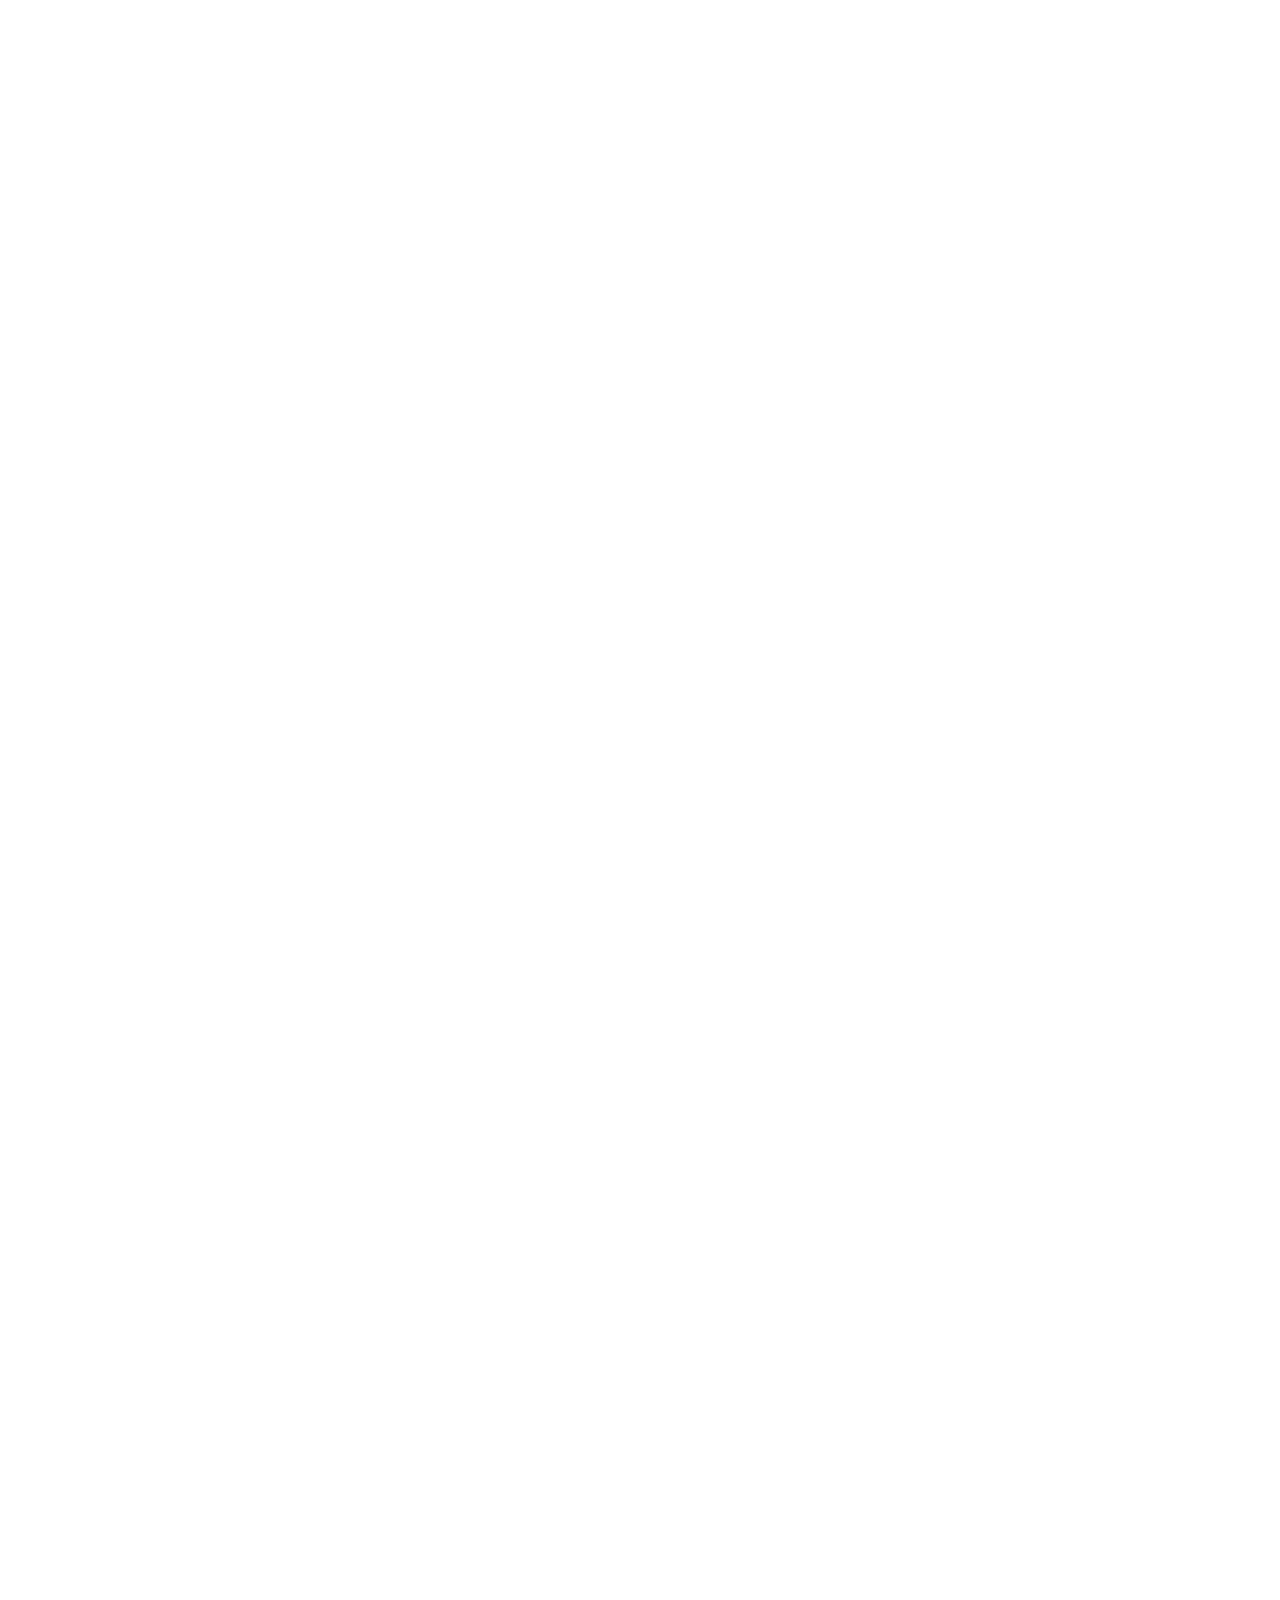
==== commit bde5357c: "changes on contact page" ====
--- a/contact.html
+++ b/contact.html
@@ -51,9 +51,9 @@
 
   <div class="container mx-auto px-4 my-12 sm:my-24">
 
-    <svg class="mx-auto w-20 sm:w-36 md:w-48 xl:w-68" data-name="Layer 1" xmlns="http://www.w3.org/2000/svg" width="299.31481" height="173.53648" viewBox="0 0 299.31481 173.53648" xmlns:xlink="http://www.w3.org/1999/xlink"><path d="M749.15855,485.46741c-1.01211-17.50985-5.28995-40.30276-7.01639-52.6523-2.9927-13.94468-6.686-27.73117-9.08621-41.801-1.08858-5.08766-2.01451-10.20934-3.15944-15.28438-.00892-.04461-.01861-.08846-.028-.13307-.00433-.01951-.00765-.03939-.01224-.0589l.00408.02907a14.78423,14.78423,0,0,0-10.28263-11.36242c-6.41193-1.28145-12.833.97449-19.21,1.6075,5.98848-.7889-7.47679.9694-9.78117,1.20369-6.89325.75423-13.81887,1.21847-20.744,1.55486-23.88864.46042-47.6006-3.25924-71.4051-4.67619-46.74247-3.06753-93.26774,4.93954-138.6774,15.31752q-2.68831.66482-5.3858,1.29394c5.3909.102,10.7818-.0283,16.17321.02664,23.58985.59247,47.18377-.45787,70.7703.2557,40.28441.5035,80.318,5.55036,120.54882,6.86941,26.67714-.93843,36.21153-4.24624,50.8151-5.47911.35793,1.18316.69725,2.46231,1.5727,6.20657-.82574.53346-1.64918,1.0701-2.4762,1.60088-16.38175,10.40768-32.43489,21.34793-49.30587,30.96428-12.76011,7.18375-25.49269,14.46055-38.63164,20.93557-8.89884,4.25885-12.82615,6.14054-20.70345,6.12869-4.609-.12275-22.30139-13.03494-36.65691-21.62606-10.45344-6.22175-21.60031-11.155-32.74285-15.9917A280.52462,280.52462,0,0,0,505.832,398.99885c-14.09548-4.47492-28.89993-7.35316-42.13729-13.712,12.30735,9.35938,26.814,14.71331,40.5809,21.44455,16.9263,8.89437,33.41971,18.65987,49.64952,28.76443,9.27869,6.00326,17.88945,12.969,27.15642,18.99078,6.84047,4.42928,14.199,9.38066,22.68379,9.07423,15.43441-.25226,28.6427-9.78538,41.09-17.92119,12.74354-8.6476,25.16357-17.77039,37.06684-27.54621,11.16064-9.33466,21.9093-19.17459,32.44968-29.205.052.22345.0979.41976.15373.66016,3.38862,17.05708,7.53772,33.93762,11.65368,50.82517,2.56085,10.89053,3.94184,22.02147,5.71417,33.05719,1.32465,9.31272,6.57253,37.4634-1.44218,48.4336-.1262.13167-.28553.2956-.48285.49649-.09127.05748-.19019.10184-.284.15525.04486-.01963.08667-.041.13231-.0594a.84841.84841,0,0,1-.32913.167c-.10274.05366-.19885.11943-.3049.1666a1.74491,1.74491,0,0,1,.23174-.143c-1.80929.49164-8.34308-.09382-13.67152-.14965-13.66055-.39171-27.317-.93766-40.91639-2.35116-24.25268-2.18022-48.62519-2.50832-72.85594-5.03526-25.5906-2.37869-51.27551-3.106-76.92729-4.47581-16.48271-1.58022-32.85069.61784-49.2559,1.91547-2.2669.10886-4.53712.22907-6.80657.14443-.43874-.07151-.84537-.11613-1.14237-.13741-.5267-.11039-1.0483-.23735-1.5643-.39095-.40076-10.10176,1.91127-38.45268-.00382-54.77809-2.236-27.38854-7.81765-54.43482-14.5072-81.051,1.64894,30.10885,3.72055,60.34567,1.79986,90.48714-.60293,12.28428-1.96378,24.51183-2.78366,36.78068-2.6827,20.26279,7.41179,24.41571,18.82889,23.8639,14.151-.8622,18.65248-2.36059,32.88435-3.35765,11.41608-.72721,22.83319.2789,34.23245.85863q42.74149,1.59464,85.36035,5.28447c14.41848,1.11879,28.89586,1.1569,43.30873,2.38085,16.885,1.61095,33.781,3.01068,50.74091,3.51011,5.6494.02817,11.37453,1.3829,16.94337.00407C750.70933,530.92335,750.38989,500.28207,749.15855,485.46741Z" transform="translate(-450.3426 -363.23176)"/><path d="M729.68441,522.51628c-.09586.04194-.1856.08477-.27.13117.02677-.00727.04844-.01568.07316-.02358Q729.587,522.57187,729.68441,522.51628Z" transform="translate(-450.3426 -363.23176)"/><path d="M494.91174,387.87026a351.8864,351.8864,0,0,1,106.29068,49.95532c24.20534-14.09343,48.41069-28.18686,74.246-41.19075a46.23746,46.23746,0,0,0-45.84084,9.67535c-11.7799,11.02141-30.55636,10.39017-45.6664,4.74s-28.397-15.42357-43.45771-21.20394S506.72965,383.09377,494.91174,387.87026Z" transform="translate(-450.3426 -363.23176)" fill="#4f46e5"/></svg>
+    <svg class="mx-auto w-20 sm:w-36 md:w-42 xl:w-68" data-name="Layer 1" xmlns="http://www.w3.org/2000/svg" width="299.31481" height="173.53648" viewBox="0 0 299.31481 173.53648" xmlns:xlink="http://www.w3.org/1999/xlink"><path d="M749.15855,485.46741c-1.01211-17.50985-5.28995-40.30276-7.01639-52.6523-2.9927-13.94468-6.686-27.73117-9.08621-41.801-1.08858-5.08766-2.01451-10.20934-3.15944-15.28438-.00892-.04461-.01861-.08846-.028-.13307-.00433-.01951-.00765-.03939-.01224-.0589l.00408.02907a14.78423,14.78423,0,0,0-10.28263-11.36242c-6.41193-1.28145-12.833.97449-19.21,1.6075,5.98848-.7889-7.47679.9694-9.78117,1.20369-6.89325.75423-13.81887,1.21847-20.744,1.55486-23.88864.46042-47.6006-3.25924-71.4051-4.67619-46.74247-3.06753-93.26774,4.93954-138.6774,15.31752q-2.68831.66482-5.3858,1.29394c5.3909.102,10.7818-.0283,16.17321.02664,23.58985.59247,47.18377-.45787,70.7703.2557,40.28441.5035,80.318,5.55036,120.54882,6.86941,26.67714-.93843,36.21153-4.24624,50.8151-5.47911.35793,1.18316.69725,2.46231,1.5727,6.20657-.82574.53346-1.64918,1.0701-2.4762,1.60088-16.38175,10.40768-32.43489,21.34793-49.30587,30.96428-12.76011,7.18375-25.49269,14.46055-38.63164,20.93557-8.89884,4.25885-12.82615,6.14054-20.70345,6.12869-4.609-.12275-22.30139-13.03494-36.65691-21.62606-10.45344-6.22175-21.60031-11.155-32.74285-15.9917A280.52462,280.52462,0,0,0,505.832,398.99885c-14.09548-4.47492-28.89993-7.35316-42.13729-13.712,12.30735,9.35938,26.814,14.71331,40.5809,21.44455,16.9263,8.89437,33.41971,18.65987,49.64952,28.76443,9.27869,6.00326,17.88945,12.969,27.15642,18.99078,6.84047,4.42928,14.199,9.38066,22.68379,9.07423,15.43441-.25226,28.6427-9.78538,41.09-17.92119,12.74354-8.6476,25.16357-17.77039,37.06684-27.54621,11.16064-9.33466,21.9093-19.17459,32.44968-29.205.052.22345.0979.41976.15373.66016,3.38862,17.05708,7.53772,33.93762,11.65368,50.82517,2.56085,10.89053,3.94184,22.02147,5.71417,33.05719,1.32465,9.31272,6.57253,37.4634-1.44218,48.4336-.1262.13167-.28553.2956-.48285.49649-.09127.05748-.19019.10184-.284.15525.04486-.01963.08667-.041.13231-.0594a.84841.84841,0,0,1-.32913.167c-.10274.05366-.19885.11943-.3049.1666a1.74491,1.74491,0,0,1,.23174-.143c-1.80929.49164-8.34308-.09382-13.67152-.14965-13.66055-.39171-27.317-.93766-40.91639-2.35116-24.25268-2.18022-48.62519-2.50832-72.85594-5.03526-25.5906-2.37869-51.27551-3.106-76.92729-4.47581-16.48271-1.58022-32.85069.61784-49.2559,1.91547-2.2669.10886-4.53712.22907-6.80657.14443-.43874-.07151-.84537-.11613-1.14237-.13741-.5267-.11039-1.0483-.23735-1.5643-.39095-.40076-10.10176,1.91127-38.45268-.00382-54.77809-2.236-27.38854-7.81765-54.43482-14.5072-81.051,1.64894,30.10885,3.72055,60.34567,1.79986,90.48714-.60293,12.28428-1.96378,24.51183-2.78366,36.78068-2.6827,20.26279,7.41179,24.41571,18.82889,23.8639,14.151-.8622,18.65248-2.36059,32.88435-3.35765,11.41608-.72721,22.83319.2789,34.23245.85863q42.74149,1.59464,85.36035,5.28447c14.41848,1.11879,28.89586,1.1569,43.30873,2.38085,16.885,1.61095,33.781,3.01068,50.74091,3.51011,5.6494.02817,11.37453,1.3829,16.94337.00407C750.70933,530.92335,750.38989,500.28207,749.15855,485.46741Z" transform="translate(-450.3426 -363.23176)"/><path d="M729.68441,522.51628c-.09586.04194-.1856.08477-.27.13117.02677-.00727.04844-.01568.07316-.02358Q729.587,522.57187,729.68441,522.51628Z" transform="translate(-450.3426 -363.23176)"/><path d="M494.91174,387.87026a351.8864,351.8864,0,0,1,106.29068,49.95532c24.20534-14.09343,48.41069-28.18686,74.246-41.19075a46.23746,46.23746,0,0,0-45.84084,9.67535c-11.7799,11.02141-30.55636,10.39017-45.6664,4.74s-28.397-15.42357-43.45771-21.20394S506.72965,383.09377,494.91174,387.87026Z" transform="translate(-450.3426 -363.23176)" fill="#4f46e5"/></svg>
 
-    <section class="py-0 sm:py-20 w-full lg:w-1/2 mx-auto">
+    <section class="py-0 sm:pt-10 md:pt-16 lg:pt-18 w-full lg:w-1/2 mx-auto">
       <h2 class="text-3xl sm:text-4xl font-serif-main underline">· Contacto</h2>
       <form class="mt-14" action="https://formspree.io/f/mdobkrkk" method="POST">
         <fieldset id="fs-frm-inputs">
@@ -79,19 +79,15 @@
         </button>
       </form>
 
-      <div class="text-neutral-900 pt-14 text-center">
-        <a class="-ml-2 p-2 mr-1" href="https://twitter.com/DiegoVp93" target="_blank">
-          <svg aria-hidden="true" focusable="false" data-prefix="fab" data-icon="twitter" class="w-10 h-10 inline" role="img" xmlns="http://www.w3.org/2000/svg" viewBox="0 0 512 512"><path fill="currentColor" d="M459.4 151.7c.325 4.548 .325 9.097 .325 13.65 0 138.7-105.6 298.6-298.6 298.6-59.45 0-114.7-17.22-161.1-47.11 8.447 .974 16.57 1.299 25.34 1.299 49.06 0 94.21-16.57 130.3-44.83-46.13-.975-84.79-31.19-98.11-72.77 6.498 .974 12.99 1.624 19.82 1.624 9.421 0 18.84-1.3 27.61-3.573-48.08-9.747-84.14-51.98-84.14-102.1v-1.299c13.97 7.797 30.21 12.67 47.43 13.32-28.26-18.84-46.78-51.01-46.78-87.39 0-19.49 5.197-37.36 14.29-52.95 51.65 63.67 129.3 105.3 216.4 109.8-1.624-7.797-2.599-15.92-2.599-24.04 0-57.83 46.78-104.9 104.9-104.9 30.21 0 57.5 12.67 76.67 33.14 23.72-4.548 46.46-13.32 66.6-25.34-7.798 24.37-24.37 44.83-46.13 57.83 21.12-2.273 41.58-8.122 60.43-16.24-14.29 20.79-32.16 39.31-52.63 54.25z"></path></svg>
-        </a>
-        <a class="p-2" href="https://www.linkedin.com/in/diego-villaverde/" target="_blank">
-          <svg aria-hidden="true" focusable="false" data-prefix="fab" data-icon="linkedin" class="w-10 h-10 inline" role="img" xmlns="http://www.w3.org/2000/svg" viewBox="0 0 448 512"><path fill="currentColor" d="M416 32H31.9C14.3 32 0 46.5 0 64.3v383.4C0 465.5 14.3 480 31.9 480H416c17.6 0 32-14.5 32-32.3V64.3c0-17.8-14.4-32.3-32-32.3zM135.4 416H69V202.2h66.5V416zm-33.2-243c-21.3 0-38.5-17.3-38.5-38.5S80.9 96 102.2 96c21.2 0 38.5 17.3 38.5 38.5 0 21.3-17.2 38.5-38.5 38.5zm282.1 243h-66.4V312c0-24.8-.5-56.7-34.5-56.7-34.6 0-39.9 27-39.9 54.9V416h-66.4V202.2h63.7v29.2h.9c8.9-16.8 30.6-34.5 62.9-34.5 67.2 0 79.7 44.3 79.7 101.9V416z"></path></svg>
-        </a>
-        <a class="p-3" href="mailto:dvillaverdeprado@gmail.com" target="_blank">
-          <svg xmlns="http://www.w3.org/2000/svg" class="w-12 h-12 inline" viewBox="0 0 20 20" fill="currentColor">
-            <path d="M2.003 5.884L10 9.882l7.997-3.998A2 2 0 0016 4H4a2 2 0 00-1.997 1.884z" />
-            <path d="M18 8.118l-8 4-8-4V14a2 2 0 002 2h12a2 2 0 002-2V8.118z" />
+      <div class="text-center pt-16 text-2xl font-serif-main w-56 mx-auto">
+        O echa un vistazo a mis otras vías de contacto
+      </div>
+      <div class="flex justify-center pt-8">
+        <div class="animate-bounce bg-white p-2 w-10 h-10 ring-1 ring-gray-900/5 shadow-lg rounded-full flex items-center justify-center">
+          <svg class="w-6 h-6 text-indigo-500" fill="none" stroke-linecap="round" stroke-linejoin="round" stroke-width="2" viewBox="0 0 24 24" stroke="currentColor">
+            <path d="M19 14l-7 7m0 0l-7-7m7 7V3"></path>
           </svg>
-        </a>
+        </div>
       </div>
     </section>  
     
--- a/output.css
+++ b/output.css
@@ -518,10 +518,6 @@
   z-index: 20;
 }
 
-.col-span-6 {
-  grid-column: span 6 / span 6;
-}
-
 .mx-auto {
   margin-left: auto;
   margin-right: auto;
@@ -561,10 +557,6 @@
   margin-top: 2rem;
 }
 
-.mt-1 {
-  margin-top: 0.25rem;
-}
-
 .-ml-2 {
   margin-left: -0.5rem;
 }
@@ -589,10 +581,6 @@
   display: inline-flex;
 }
 
-.grid {
-  display: grid;
-}
-
 .hidden {
   display: none;
 }
@@ -617,6 +605,14 @@
   height: 24rem;
 }
 
+.h-12 {
+  height: 3rem;
+}
+
+.h-14 {
+  height: 3.5rem;
+}
+
 .w-20 {
   width: 5rem;
 }
@@ -661,16 +657,16 @@
   width: 12rem;
 }
 
-.w-4 {
-  width: 1rem;
-}
-
-.max-w-sm {
-  max-width: 24rem;
-}
-
-.max-w-xs {
-  max-width: 20rem;
+.w-12 {
+  width: 3rem;
+}
+
+.w-28 {
+  width: 7rem;
+}
+
+.w-56 {
+  width: 14rem;
 }
 
 .translate-x-full {
@@ -706,14 +702,43 @@
           animation: ping 1s cubic-bezier(0, 0, 0.2, 1) infinite;
 }
 
+@-webkit-keyframes bounce {
+  0%, 100% {
+    transform: translateY(-25%);
+    -webkit-animation-timing-function: cubic-bezier(0.8,0,1,1);
+            animation-timing-function: cubic-bezier(0.8,0,1,1);
+  }
+
+  50% {
+    transform: none;
+    -webkit-animation-timing-function: cubic-bezier(0,0,0.2,1);
+            animation-timing-function: cubic-bezier(0,0,0.2,1);
+  }
+}
+
+@keyframes bounce {
+  0%, 100% {
+    transform: translateY(-25%);
+    -webkit-animation-timing-function: cubic-bezier(0.8,0,1,1);
+            animation-timing-function: cubic-bezier(0.8,0,1,1);
+  }
+
+  50% {
+    transform: none;
+    -webkit-animation-timing-function: cubic-bezier(0,0,0.2,1);
+            animation-timing-function: cubic-bezier(0,0,0.2,1);
+  }
+}
+
+.animate-bounce {
+  -webkit-animation: bounce 1s infinite;
+          animation: bounce 1s infinite;
+}
+
 .cursor-pointer {
   cursor: pointer;
 }
 
-.grid-cols-6 {
-  grid-template-columns: repeat(6, minmax(0, 1fr));
-}
-
 .flex-col {
   flex-direction: column;
 }
@@ -728,10 +753,6 @@
 
 .justify-between {
   justify-content: space-between;
-}
-
-.gap-6 {
-  gap: 1.5rem;
 }
 
 .overflow-hidden {
@@ -781,11 +802,6 @@
   background-color: rgb(79 70 229 / var(--tw-bg-opacity));
 }
 
-.bg-gray-50 {
-  --tw-bg-opacity: 1;
-  background-color: rgb(249 250 251 / var(--tw-bg-opacity));
-}
-
 .bg-neutral-900 {
   --tw-bg-opacity: 1;
   background-color: rgb(23 23 23 / var(--tw-bg-opacity));
@@ -806,17 +822,20 @@
   background-color: rgb(245 245 245 / var(--tw-bg-opacity));
 }
 
-.bg-indigo-100 {
-  --tw-bg-opacity: 1;
-  background-color: rgb(224 231 255 / var(--tw-bg-opacity));
-}
-
 .p-8 {
   padding: 2rem;
 }
 
 .p-2 {
   padding: 0.5rem;
+}
+
+.p-4 {
+  padding: 1rem;
+}
+
+.p-3 {
+  padding: 0.75rem;
 }
 
 .px-4 {
@@ -839,26 +858,21 @@
   padding-bottom: 0px;
 }
 
+.px-6 {
+  padding-left: 1.5rem;
+  padding-right: 1.5rem;
+}
+
+.py-10 {
+  padding-top: 2.5rem;
+  padding-bottom: 2.5rem;
+}
+
 .py-5 {
   padding-top: 1.25rem;
   padding-bottom: 1.25rem;
 }
 
-.py-3 {
-  padding-top: 0.75rem;
-  padding-bottom: 0.75rem;
-}
-
-.py-10 {
-  padding-top: 2.5rem;
-  padding-bottom: 2.5rem;
-}
-
-.px-6 {
-  padding-left: 1.5rem;
-  padding-right: 1.5rem;
-}
-
 .pl-8 {
   padding-left: 2rem;
 }
@@ -871,52 +885,56 @@
   padding-left: 0.75rem;
 }
 
+.pt-4 {
+  padding-top: 1rem;
+}
+
+.pt-14 {
+  padding-top: 3.5rem;
+}
+
+.pt-10 {
+  padding-top: 2.5rem;
+}
+
+.pb-4 {
+  padding-bottom: 1rem;
+}
+
 .pt-8 {
   padding-top: 2rem;
 }
 
-.pt-4 {
-  padding-top: 1rem;
-}
-
-.pt-14 {
-  padding-top: 3.5rem;
-}
-
-.pt-5 {
-  padding-top: 1.25rem;
-}
-
-.pb-4 {
-  padding-bottom: 1rem;
-}
-
 .pt-6 {
   padding-top: 1.5rem;
 }
 
-.pl-1 {
-  padding-left: 0.25rem;
+.pr-1 {
+  padding-right: 0.25rem;
 }
 
 .pb-1 {
   padding-bottom: 0.25rem;
 }
 
-.pr-1 {
-  padding-right: 0.25rem;
-}
-
-.pt-10 {
-  padding-top: 2.5rem;
+.pt-12 {
+  padding-top: 3rem;
+}
+
+.pt-24 {
+  padding-top: 6rem;
+}
+
+.pt-20 {
+  padding-top: 5rem;
+}
+
+.pt-16 {
+  padding-top: 4rem;
 }
 
 .text-center {
   text-align: center;
-}
-
-.text-right {
-  text-align: right;
 }
 
 .text-2xl {
@@ -939,11 +957,6 @@
   line-height: 2.25rem;
 }
 
-.text-sm {
-  font-size: 0.875rem;
-  line-height: 1.25rem;
-}
-
 .font-medium {
   font-weight: 500;
 }
@@ -962,11 +975,6 @@
   color: rgb(255 255 255 / var(--tw-text-opacity));
 }
 
-.text-gray-700 {
-  --tw-text-opacity: 1;
-  color: rgb(55 65 81 / var(--tw-text-opacity));
-}
-
 .text-slate-100 {
   --tw-text-opacity: 1;
   color: rgb(241 245 249 / var(--tw-text-opacity));
@@ -975,6 +983,31 @@
 .text-indigo-600 {
   --tw-text-opacity: 1;
   color: rgb(79 70 229 / var(--tw-text-opacity));
+}
+
+.text-neutral-600 {
+  --tw-text-opacity: 1;
+  color: rgb(82 82 82 / var(--tw-text-opacity));
+}
+
+.text-neutral-800 {
+  --tw-text-opacity: 1;
+  color: rgb(38 38 38 / var(--tw-text-opacity));
+}
+
+.text-neutral-900 {
+  --tw-text-opacity: 1;
+  color: rgb(23 23 23 / var(--tw-text-opacity));
+}
+
+.text-violet-500 {
+  --tw-text-opacity: 1;
+  color: rgb(139 92 246 / var(--tw-text-opacity));
+}
+
+.text-indigo-500 {
+  --tw-text-opacity: 1;
+  color: rgb(99 102 241 / var(--tw-text-opacity));
 }
 
 .underline {
@@ -992,22 +1025,32 @@
   box-shadow: var(--tw-ring-offset-shadow, 0 0 #0000), var(--tw-ring-shadow, 0 0 #0000), var(--tw-shadow);
 }
 
+.shadow-md {
+  --tw-shadow: 0 4px 6px -1px rgb(0 0 0 / 0.1), 0 2px 4px -2px rgb(0 0 0 / 0.1);
+  --tw-shadow-colored: 0 4px 6px -1px var(--tw-shadow-color), 0 2px 4px -2px var(--tw-shadow-color);
+  box-shadow: var(--tw-ring-offset-shadow, 0 0 #0000), var(--tw-ring-shadow, 0 0 #0000), var(--tw-shadow);
+}
+
 .shadow {
   --tw-shadow: 0 1px 3px 0 rgb(0 0 0 / 0.1), 0 1px 2px -1px rgb(0 0 0 / 0.1);
   --tw-shadow-colored: 0 1px 3px 0 var(--tw-shadow-color), 0 1px 2px -1px var(--tw-shadow-color);
   box-shadow: var(--tw-ring-offset-shadow, 0 0 #0000), var(--tw-ring-shadow, 0 0 #0000), var(--tw-shadow);
 }
 
-.shadow-md {
-  --tw-shadow: 0 4px 6px -1px rgb(0 0 0 / 0.1), 0 2px 4px -2px rgb(0 0 0 / 0.1);
-  --tw-shadow-colored: 0 4px 6px -1px var(--tw-shadow-color), 0 2px 4px -2px var(--tw-shadow-color);
-  box-shadow: var(--tw-ring-offset-shadow, 0 0 #0000), var(--tw-ring-shadow, 0 0 #0000), var(--tw-shadow);
-}
-
 .shadow-lg {
   --tw-shadow: 0 10px 15px -3px rgb(0 0 0 / 0.1), 0 4px 6px -4px rgb(0 0 0 / 0.1);
   --tw-shadow-colored: 0 10px 15px -3px var(--tw-shadow-color), 0 4px 6px -4px var(--tw-shadow-color);
   box-shadow: var(--tw-ring-offset-shadow, 0 0 #0000), var(--tw-ring-shadow, 0 0 #0000), var(--tw-shadow);
+}
+
+.ring-1 {
+  --tw-ring-offset-shadow: var(--tw-ring-inset) 0 0 0 var(--tw-ring-offset-width) var(--tw-ring-offset-color);
+  --tw-ring-shadow: var(--tw-ring-inset) 0 0 0 calc(1px + var(--tw-ring-offset-width)) var(--tw-ring-color);
+  box-shadow: var(--tw-ring-offset-shadow), var(--tw-ring-shadow), var(--tw-shadow, 0 0 #0000);
+}
+
+.ring-gray-900\/5 {
+  --tw-ring-color: rgb(17 24 39 / 0.05);
 }
 
 .transition {
@@ -1024,12 +1067,12 @@
   transition-duration: 150ms;
 }
 
+.duration-150 {
+  transition-duration: 150ms;
+}
+
 .duration-300 {
   transition-duration: 300ms;
-}
-
-.duration-150 {
-  transition-duration: 150ms;
 }
 
 .ease-in-out {
@@ -1059,11 +1102,6 @@
 .hover\:underline:hover {
   -webkit-text-decoration-line: underline;
           text-decoration-line: underline;
-}
-
-.focus\:border-indigo-500:focus {
-  --tw-border-opacity: 1;
-  border-color: rgb(99 102 241 / var(--tw-border-opacity));
 }
 
 .focus\:outline-none:focus {
@@ -1086,15 +1124,18 @@
   --tw-ring-offset-width: 2px;
 }
 
+@media (prefers-color-scheme: dark) {
+  .dark\:bg-gray-800 {
+    --tw-bg-opacity: 1;
+    background-color: rgb(31 41 55 / var(--tw-bg-opacity));
+  }
+
+  .dark\:ring-gray-200\/20 {
+    --tw-ring-color: rgb(229 231 235 / 0.2);
+  }
+}
+
 @media (min-width: 640px) {
-  .sm\:col-span-3 {
-    grid-column: span 3 / span 3;
-  }
-
-  .sm\:col-span-4 {
-    grid-column: span 4 / span 4;
-  }
-
   .sm\:my-24 {
     margin-top: 6rem;
     margin-bottom: 6rem;
@@ -1109,6 +1150,10 @@
     margin-left: 0px;
   }
 
+  .sm\:w-36 {
+    width: 9rem;
+  }
+
   .sm\:w-auto {
     width: auto;
   }
@@ -1119,10 +1164,6 @@
 
   .sm\:w-48 {
     width: 12rem;
-  }
-
-  .sm\:w-36 {
-    width: 9rem;
   }
 
   .sm\:break-normal {
@@ -1130,29 +1171,24 @@
     word-break: normal;
   }
 
-  .sm\:rounded-md {
-    border-radius: 0.375rem;
-  }
-
-  .sm\:p-6 {
-    padding: 1.5rem;
-  }
-
   .sm\:py-20 {
     padding-top: 5rem;
     padding-bottom: 5rem;
   }
 
-  .sm\:px-6 {
-    padding-left: 1.5rem;
-    padding-right: 1.5rem;
-  }
-
   .sm\:py-10 {
     padding-top: 2.5rem;
     padding-bottom: 2.5rem;
   }
 
+  .sm\:pt-20 {
+    padding-top: 5rem;
+  }
+
+  .sm\:pt-10 {
+    padding-top: 2.5rem;
+  }
+
   .sm\:text-left {
     text-align: left;
   }
@@ -1162,9 +1198,9 @@
     line-height: 2.5rem;
   }
 
-  .sm\:text-sm {
-    font-size: 0.875rem;
-    line-height: 1.25rem;
+  .sm\:text-3xl {
+    font-size: 1.875rem;
+    line-height: 2.25rem;
   }
 
   .sm\:text-5xl {
@@ -1172,11 +1208,6 @@
     line-height: 1;
   }
 
-  .sm\:text-3xl {
-    font-size: 1.875rem;
-    line-height: 2.25rem;
-  }
-
   .sm\:text-7xl {
     font-size: 4.5rem;
     line-height: 1;
@@ -1184,29 +1215,16 @@
 }
 
 @media (min-width: 768px) {
-  .md\:w-28 {
-    width: 7rem;
-  }
-
-  .md\:w-36 {
-    width: 9rem;
-  }
-
-  .md\:w-full {
-    width: 100%;
-  }
-
   .md\:w-48 {
     width: 12rem;
   }
 
-  .md\:w-1\/2 {
-    width: 50%;
-  }
-
-  .md\:text-3xl {
-    font-size: 1.875rem;
-    line-height: 2.25rem;
+  .md\:pt-20 {
+    padding-top: 5rem;
+  }
+
+  .md\:pt-16 {
+    padding-top: 4rem;
   }
 }
 
@@ -1223,6 +1241,10 @@
     width: 50%;
   }
 
+  .lg\:pt-20 {
+    padding-top: 5rem;
+  }
+
   .lg\:text-5xl {
     font-size: 3rem;
     line-height: 1;
